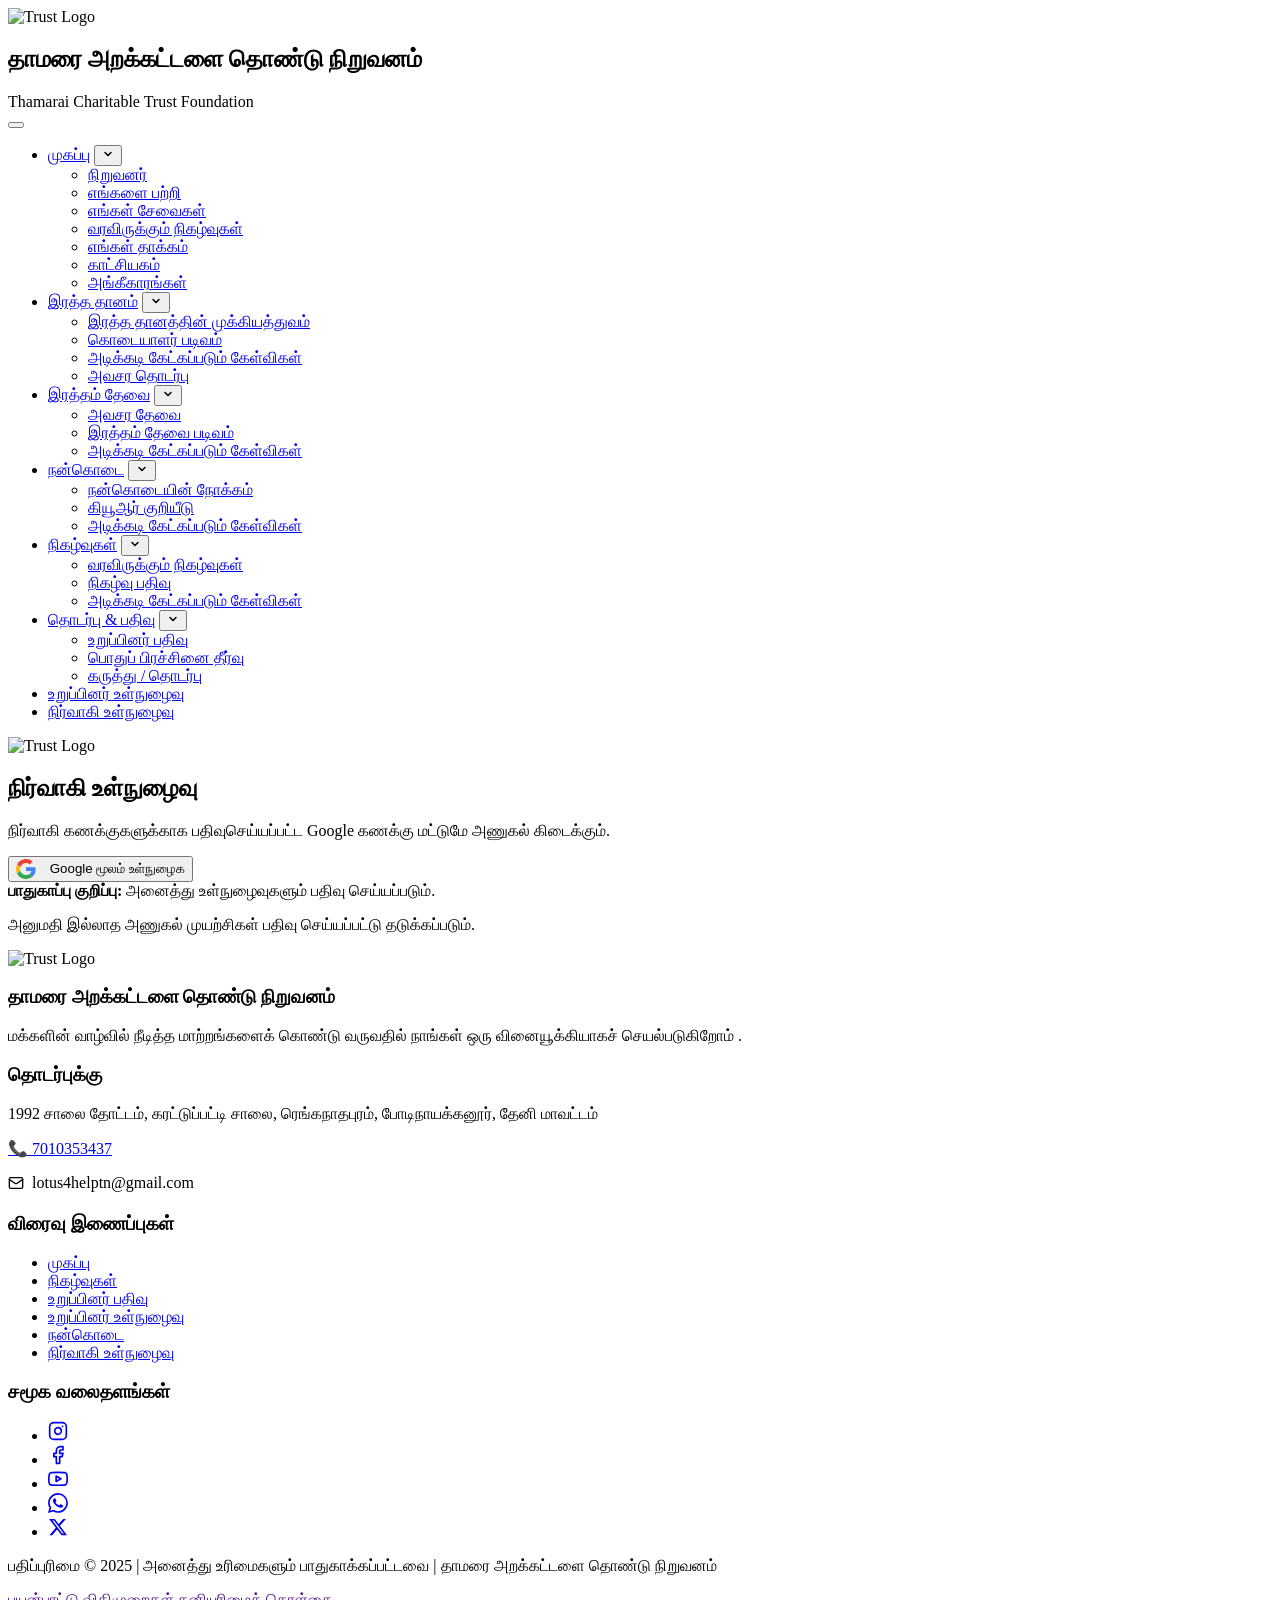
==== admin-login.html @ 12e97273 "Refactor admin login form for improved structure" ====
<!doctype html>

<html lang="ta">
  <head>
    <meta charset="UTF-8" />

    <meta name="viewport" content="width=device-width, initial-scale=1.0" />

    <title>நிர்வாகி உள்நுழைவு | தாமரை அறக்கட்டளை தொண்டு நிறுவனம்</title>

    <meta
      name="description"
      content="தாமரை அறக்கட்டளை தொண்டு நிருவனத்தின் பாதுகாக்கப்பட்ட நிர்வாகி உள்நுழைவு பகுதி."
    />

    <meta name="robots" content="noindex, nofollow" />

    <meta http-equiv="X-Content-Type-Options" content="nosniff" />

    <meta name="referrer" content="strict-origin-when-cross-origin" />

    <link rel="icon" type="image/jpg" href="images/logo.jpg" />

    <link rel="canonical" href="https://thamaraitrust.org/admin-login.html" />

    <link rel="stylesheet" href="css/style.css" />
    <link rel="stylesheet" href="css/admin.css" />
    <link rel="stylesheet" href="css/responsive.css" />
  </head>

  <body>
    <!-- ======================================== -->

    <!-- HEADER -->

    <!-- ======================================== -->

    <header class="main-header">
      <div class="logo-area">
        <div class="logo-branding">
          <img src="images/logo.jpg" alt="Trust Logo" loading="lazy" />
          <div>
            <h2>தாமரை அறக்கட்டளை தொண்டு நிறுவனம்</h2>
            <span> Thamarai Charitable Trust Foundation </span>
          </div>
        </div>

        <div class="header-actions">
          <button class="menu-toggle-btn" aria-label="Toggle Menu">
            <span class="bar"></span>
            <span class="bar"></span>
            <span class="bar"></span>
          </button>
        </div>
      </div>

      <nav class="main-nav">
        <ul>
          <li class="has-dropdown">
            <div class="nav-item-wrapper">
              <a href="index.html">முகப்பு</a>
              <button class="dropdown-toggle" aria-label="Toggle Dropdown">
                <svg
                  xmlns="http://www.w3.org/2000/svg"
                  width="12"
                  height="12"
                  viewBox="0 0 24 24"
                  fill="none"
                  stroke="currentColor"
                  stroke-width="3"
                  stroke-linecap="round"
                  stroke-linejoin="round"
                  class="arrow-icon"
                >
                  <polyline points="6 9 12 15 18 9"></polyline>
                </svg>
              </button>
            </div>
            <ul class="dropdown-menu">
              <li><a href="index.html#founder">நிறுவனர்</a></li>
              <li><a href="index.html#about">எங்களை பற்றி</a></li>
              <li><a href="index.html#services">எங்கள் சேவைகள்</a></li>
              <li><a href="index.html#events">வரவிருக்கும் நிகழ்வுகள்</a></li>
              <li><a href="index.html#impact">எங்கள் தாக்கம்</a></li>
              <li><a href="index.html#gallery">காட்சியகம்</a></li>
              <li><a href="index.html#recognition">அங்கீகாரங்கள்</a></li>
            </ul>
          </li>

          <li class="has-dropdown">
            <div class="nav-item-wrapper">
              <a href="blood-donation.html">இரத்த தானம்</a>
              <button class="dropdown-toggle" aria-label="Toggle Dropdown">
                <svg
                  xmlns="http://www.w3.org/2000/svg"
                  width="12"
                  height="12"
                  viewBox="0 0 24 24"
                  fill="none"
                  stroke="currentColor"
                  stroke-width="3"
                  stroke-linecap="round"
                  stroke-linejoin="round"
                  class="arrow-icon"
                >
                  <polyline points="6 9 12 15 18 9"></polyline>
                </svg>
              </button>
            </div>
            <ul class="dropdown-menu">
              <li>
                <a href="blood-donation.html#importance"
                  >இரத்த தானத்தின் முக்கியத்துவம்</a
                >
              </li>
              <li>
                <a href="blood-donation.html#donor-form">கொடையாளர் படிவம்</a>
              </li>
              <li>
                <a href="blood-donation.html#faq"
                  >அடிக்கடி கேட்கப்படும் கேள்விகள்</a
                >
              </li>
              <li>
                <a href="blood-donation.html#emergency-contact">அவசர தொடர்பு</a>
              </li>
            </ul>
          </li>

          <li class="has-dropdown">
            <div class="nav-item-wrapper">
              <a href="blood-request.html">இரத்தம் தேவை</a>
              <button class="dropdown-toggle" aria-label="Toggle Dropdown">
                <svg
                  xmlns="http://www.w3.org/2000/svg"
                  width="12"
                  height="12"
                  viewBox="0 0 24 24"
                  fill="none"
                  stroke="currentColor"
                  stroke-width="3"
                  stroke-linecap="round"
                  stroke-linejoin="round"
                  class="arrow-icon"
                >
                  <polyline points="6 9 12 15 18 9"></polyline>
                </svg>
              </button>
            </div>
            <ul class="dropdown-menu">
              <li><a href="blood-request.html#emergency">அவசர தேவை</a></li>
              <li>
                <a href="blood-request.html#request-form"
                  >இரத்தம் தேவை படிவம்</a
                >
              </li>
              <li>
                <a href="blood-request.html#faq"
                  >அடிக்கடி கேட்கப்படும் கேள்விகள்</a
                >
              </li>
            </ul>
          </li>

          <li class="has-dropdown">
            <div class="nav-item-wrapper">
              <a href="donate.html">நன்கொடை</a>
              <button class="dropdown-toggle" aria-label="Toggle Dropdown">
                <svg
                  xmlns="http://www.w3.org/2000/svg"
                  width="12"
                  height="12"
                  viewBox="0 0 24 24"
                  fill="none"
                  stroke="currentColor"
                  stroke-width="3"
                  stroke-linecap="round"
                  stroke-linejoin="round"
                  class="arrow-icon"
                >
                  <polyline points="6 9 12 15 18 9"></polyline>
                </svg>
              </button>
            </div>
            <ul class="dropdown-menu">
              <li>
                <a href="donate.html#donation-purpose">நன்கொடையின் நோக்கம்</a>
              </li>
              <li><a href="donate.html#qr-section">கியூஆர் குறியீடு</a></li>
              <li>
                <a href="donate.html#faq">அடிக்கடி கேட்கப்படும் கேள்விகள்</a>
              </li>
            </ul>
          </li>

          <li class="has-dropdown">
            <div class="nav-item-wrapper">
              <a href="events.html">நிகழ்வுகள்</a>
              <button class="dropdown-toggle" aria-label="Toggle Dropdown">
                <svg
                  xmlns="http://www.w3.org/2000/svg"
                  width="12"
                  height="12"
                  viewBox="0 0 24 24"
                  fill="none"
                  stroke="currentColor"
                  stroke-width="3"
                  stroke-linecap="round"
                  stroke-linejoin="round"
                  class="arrow-icon"
                >
                  <polyline points="6 9 12 15 18 9"></polyline>
                </svg>
              </button>
            </div>
            <ul class="dropdown-menu">
              <li>
                <a href="events.html#upcoming-events"
                  >வரவிருக்கும் நிகழ்வுகள்</a
                >
              </li>
              <li>
                <a href="events.html#event-registration">நிகழ்வு பதிவு</a>
              </li>
              <li>
                <a href="events.html#event-faq"
                  >அடிக்கடி கேட்கப்படும் கேள்விகள்</a
                >
              </li>
            </ul>
          </li>

          <li class="has-dropdown">
            <div class="nav-item-wrapper">
              <a href="join-contact.html">தொடர்பு & பதிவு</a>
              <button class="dropdown-toggle" aria-label="Toggle Dropdown">
                <svg
                  xmlns="http://www.w3.org/2000/svg"
                  width="12"
                  height="12"
                  viewBox="0 0 24 24"
                  fill="none"
                  stroke="currentColor"
                  stroke-width="3"
                  stroke-linecap="round"
                  stroke-linejoin="round"
                  class="arrow-icon"
                >
                  <polyline points="6 9 12 15 18 9"></polyline>
                </svg>
              </button>
            </div>
            <ul class="dropdown-menu">
              <li>
                <a href="join-contact.html#membership">உறுப்பினர் பதிவு</a>
              </li>
              <li>
                <a href="join-contact.html#problem-report"
                  >பொதுப் பிரச்சினை தீர்வு</a
                >
              </li>
              <li>
                <a href="join-contact.html#feedback">கருத்து / தொடர்பு</a>
              </li>
            </ul>
          </li>

          <li>
            <div class="nav-item-wrapper">
              <a href="member-login.html">உறுப்பினர் உள்நுழைவு</a>
            </div>
          </li>

          <li>
            <div class="nav-item-wrapper">
              <a href="admin-login.html">நிர்வாகி உள்நுழைவு</a>
            </div>
          </li>
        </ul>
      </nav>
    </header>

    <!-- ======================================== -->

    <!-- LOGIN SECTION -->

    <!-- ======================================== -->

    <section class="admin-login-section">
      <div class="admin-login-container">
        <div class="login-logo">
          <img src="images/logo.jpg" alt="Trust Logo" loading="lazy" />
        </div>

        <h1>நிர்வாகி உள்நுழைவு</h1>

        <p class="login-subtitle">நிர்வாகி கணக்குகளுக்காக பதிவுசெய்யப்பட்ட Google கணக்கு மட்டுமே அணுகல் கிடைக்கும்.</p>

        <div
          id="loginInfo"
          class="info-message"
          style="display: none; background-color: #e3f2fd; color: #0d47a1; padding: 12px; border-radius: 5px; margin-bottom: 15px; text-align: center; font-weight: bold; border: 1px solid #bbdefb;"
        ></div>

        <div
          id="loginError"
          class="error-message"
          style="display: none"
        ></div>

        <div id="loginLoading" class="loading-message" style="display: none">
          உள்நுழைகிறது...
        </div>

        <button id="adminLoginBtn" class="google-signin-btn" type="button">
          <svg xmlns="http://www.w3.org/2000/svg" width="20" height="20" viewBox="0 0 48 48" style="vertical-align:middle;margin-right:10px;">
            <path fill="#EA4335" d="M24 9.5c3.54 0 6.71 1.22 9.21 3.6l6.85-6.85C35.9 2.38 30.47 0 24 0 14.62 0 6.51 5.38 2.56 13.22l7.98 6.19C12.43 13.72 17.74 9.5 24 9.5z"/>
            <path fill="#4285F4" d="M46.98 24.55c0-1.57-.15-3.09-.38-4.55H24v9.02h12.94c-.58 2.96-2.26 5.48-4.78 7.18l7.73 6c4.51-4.18 7.09-10.36 7.09-17.65z"/>
            <path fill="#FBBC05" d="M10.53 28.59c-.48-1.45-.76-2.99-.76-4.59s.27-3.14.76-4.59l-7.98-6.19C.92 16.46 0 20.12 0 24c0 3.88.92 7.54 2.56 10.78l7.97-6.19z"/>
            <path fill="#34A853" d="M24 48c6.48 0 11.93-2.13 15.89-5.81l-7.73-6c-2.15 1.45-4.92 2.3-8.16 2.3-6.26 0-11.57-4.22-13.47-9.91l-7.98 6.19C6.51 42.62 14.62 48 24 48z"/>
            <path fill="none" d="M0 0h48v48H0z"/>
          </svg>
          Google மூலம் உள்நுழைக
        </button>

        <div class="security-note">
          <div class="security-note-text">
            <strong> பாதுகாப்பு குறிப்பு: </strong>

            அனைத்து உள்நுழைவுகளும் பதிவு செய்யப்படும்.

            <p>
              அனுமதி இல்லாத அணுகல் முயற்சிகள் பதிவு செய்யப்பட்டு தடுக்கப்படும்.
            </p>
          </div>
        </div>
      </div>
    </section>

    <!-- ======================================== -->

    <!-- FOOTER -->

    <!-- ======================================== -->

    <footer class="footer">
      <div class="footer-container">
        <div class="footer-about">
          <img src="images/logo.jpg" alt="Trust Logo" loading="lazy" />

          <h3>தாமரை அறக்கட்டளை தொண்டு நிறுவனம்</h3>

          <p>
            மக்களின் வாழ்வில் நீடித்த மாற்றங்களைக் கொண்டு வருவதில் நாங்கள் ஒரு
            வினையூக்கியாகச் செயல்படுகிறோம் .
          </p>
        </div>

        <div class="footer-contact">
          <h3>தொடர்புக்கு</h3>

          <p>
            1992 சாலை தோட்டம், கரட்டுப்பட்டி சாலை, ரெங்கநாதபுரம்,
            போடிநாயக்கனூர், தேனி மாவட்டம்
          </p>

          <p>
            <a href="tel:7010353437"> 📞 7010353437 </a>
          </p>

          <p>
            <a
              href="mailto:lotus4helptn@gmail.com"
              style="
                display: inline-flex;
                align-items: center;
                gap: 8px;
                color: inherit;
                text-decoration: none;
              "
            >
              <svg
                xmlns="http://www.w3.org/2000/svg"
                width="16"
                height="16"
                viewBox="0 0 24 24"
                fill="none"
                stroke="currentColor"
                stroke-width="2"
                stroke-linecap="round"
                stroke-linejoin="round"
                style="vertical-align: middle; color: var(--primary)"
              >
                <rect width="20" height="16" x="2" y="4" rx="2" />
                <path d="m22 7-8.97 5.7a1.94 1.94 0 0 1-2.06 0L2 7" />
              </svg>
              <span>lotus4helptn@gmail.com</span>
            </a>
          </p>
        </div>

        <div class="footer-links">
          <h3>விரைவு இணைப்புகள்</h3>

          <ul>
            <li>
              <a href="index.html"> முகப்பு </a>
            </li>

            <li>
              <a href="events.html"> நிகழ்வுகள் </a>
            </li>

            <li>
              <a href="join-contact.html"> உறுப்பினர் பதிவு </a>
            </li>

            <li>
              <a href="member-login.html"> உறுப்பினர் உள்நுழைவு </a>
            </li>

            <li>
              <a href="donate.html"> நன்கொடை </a>
            </li>

            <li>
              <a href="admin-login.html"> நிர்வாகி உள்நுழைவு </a>
            </li>
          </ul>
        </div>

        <div class="footer-social">
          <h3>சமூக வலைதளங்கள்</h3>
          <ul class="social-icons">
            <li>
              <a
                href="https://www.instagram.com/"
                target="_blank"
                rel="noopener noreferrer"
                aria-label="Instagram"
              >
                <svg
                  xmlns="http://www.w3.org/2000/svg"
                  width="20"
                  height="20"
                  viewBox="0 0 24 24"
                  fill="none"
                  stroke="currentColor"
                  stroke-width="2"
                  stroke-linecap="round"
                  stroke-linejoin="round"
                  class="social-svg"
                >
                  <rect x="2" y="2" width="20" height="20" rx="5" ry="5"></rect>
                  <path
                    d="M16 11.37A4 4 0 1 1 12.63 8 4 4 0 0 1 16 11.37z"
                  ></path>
                  <line x1="17.5" y1="6.5" x2="17.51" y2="6.5"></line>
                </svg>
              </a>
            </li>
            <li>
              <a
                href="https://www.facebook.com/"
                target="_blank"
                rel="noopener noreferrer"
                aria-label="Facebook"
              >
                <svg
                  xmlns="http://www.w3.org/2000/svg"
                  width="20"
                  height="20"
                  viewBox="0 0 24 24"
                  fill="none"
                  stroke="currentColor"
                  stroke-width="2"
                  stroke-linecap="round"
                  stroke-linejoin="round"
                  class="social-svg"
                >
                  <path
                    d="M18 2h-3a5 5 0 0 0-5 5v3H7v4h3v8h4v-8h3l1-4h-4V7a1 1 0 0 1 1-1h3z"
                  ></path>
                </svg>
              </a>
            </li>
            <li>
              <a
                href="https://www.youtube.com/"
                target="_blank"
                rel="noopener noreferrer"
                aria-label="YouTube"
              >
                <svg
                  xmlns="http://www.w3.org/2000/svg"
                  width="20"
                  height="20"
                  viewBox="0 0 24 24"
                  fill="none"
                  stroke="currentColor"
                  stroke-width="2"
                  stroke-linecap="round"
                  stroke-linejoin="round"
                  class="social-svg"
                >
                  <path
                    d="M22.54 6.42a2.78 2.78 0 0 0-1.94-2C18.88 4 12 4 12 4s-6.88 0-8.6.46a2.78 2.78 0 0 0-1.94 2A29 29 0 0 0 1 11.75a29 29 0 0 0 .46 5.33A2.78 2.78 0 0 0 3.4 19c1.72.46 8.6.46 8.6.46s6.88 0 8.6-.46a2.78 2.78 0 0 0 1.94-2 29 29 0 0 0 .46-5.25 29 29 0 0 0-.46-5.33z"
                  ></path>
                  <polygon
                    points="9.75 15.02 15.5 11.75 9.75 8.48 9.75 15.02"
                  ></polygon>
                </svg>
              </a>
            </li>
            <li>
              <a
                href="https://wa.me/917010353437"
                target="_blank"
                rel="noopener noreferrer"
                aria-label="WhatsApp"
              >
                <svg
                  xmlns="http://www.w3.org/2000/svg"
                  width="20"
                  height="20"
                  viewBox="0 0 16 16"
                  fill="currentColor"
                  class="social-svg"
                >
                  <path
                    d="M13.601 2.326A7.85 7.85 0 0 0 7.994 0C3.627 0 .068 3.558.064 7.926c0 1.399.366 2.76 1.057 3.965L0 16l4.204-1.102a7.9 7.9 0 0 0 3.79.965h.004c4.368 0 7.926-3.558 7.93-7.93A7.9 7.9 0 0 0 13.6 2.326zM7.994 14.521a6.6 6.6 0 0 1-3.356-.92l-.24-.144-2.494.654.666-2.433-.156-.251a6.56 6.56 0 0 1-1.007-3.505c0-3.626 2.957-6.584 6.591-6.584a6.56 6.56 0 0 1 4.66 1.931 6.56 6.56 0 0 1 1.928 4.66c-.004 3.639-2.961 6.592-6.592 6.592m3.615-4.934c-.197-.099-1.17-.578-1.353-.646-.182-.065-.315-.099-.445.099-.133.197-.513.646-.627.775-.114.133-.232.148-.43.05-.197-.1-.836-.308-1.592-.985-.59-.525-.985-1.175-1.103-1.372-.114-.198-.011-.304.088-.403.087-.088.197-.232.296-.346.1-.114.133-.198.198-.33.065-.134.034-.248-.015-.347-.05-.099-.445-1.076-.612-1.47-.16-.389-.323-.335-.445-.34-.114-.007-.247-.007-.38-.007a.73.73 0 0 0-.529.247c-.182.198-.691.677-.691 1.654s.71 1.916.81 2.049c.098.133 1.394 2.132 3.383 2.992.47.205.84.326 1.129.418.475.152.904.129 1.246.08.38-.058 1.171-.48 1.338-.943.164-.464.164-.86.114-.943-.049-.084-.182-.133-.38-.232"
                  ></path>
                </svg>
              </a>
            </li>
            <li>
              <a
                href="https://x.com/"
                target="_blank"
                rel="noopener noreferrer"
                aria-label="X"
              >
                <svg
                  xmlns="http://www.w3.org/2000/svg"
                  width="20"
                  height="20"
                  viewBox="0 0 24 24"
                  fill="currentColor"
                  class="social-svg"
                >
                  <path
                    d="M18.244 2.25h3.308l-7.227 8.26 8.502 11.24H16.17l-5.214-6.817L4.99 21.75H1.68l7.73-8.835L1.254 2.25H8.08l4.713 6.231zm-1.161 17.52h1.833L7.084 4.126H5.117z"
                  ></path>
                </svg>
              </a>
            </li>
          </ul>
        </div>
      </div>

      <div class="footer-bottom">
        <p>
          பதிப்புரிமை © 2025 | அனைத்து உரிமைகளும் பாதுகாக்கப்பட்டவை | தாமரை
          அறக்கட்டளை தொண்டு நிறுவனம்
        </p>
        <span><a href="">பயன்பாட்டு விதிமுறைகள்</a></span>
        <span><a href="">தனியுரிமைக் கொள்கை</a></span>
      </div>
    </footer>

    <script type="module" src="js/navigation.js"></script>
    <script type="module" src="js/pages/admin-login.js"></script>
  </body>
</html>
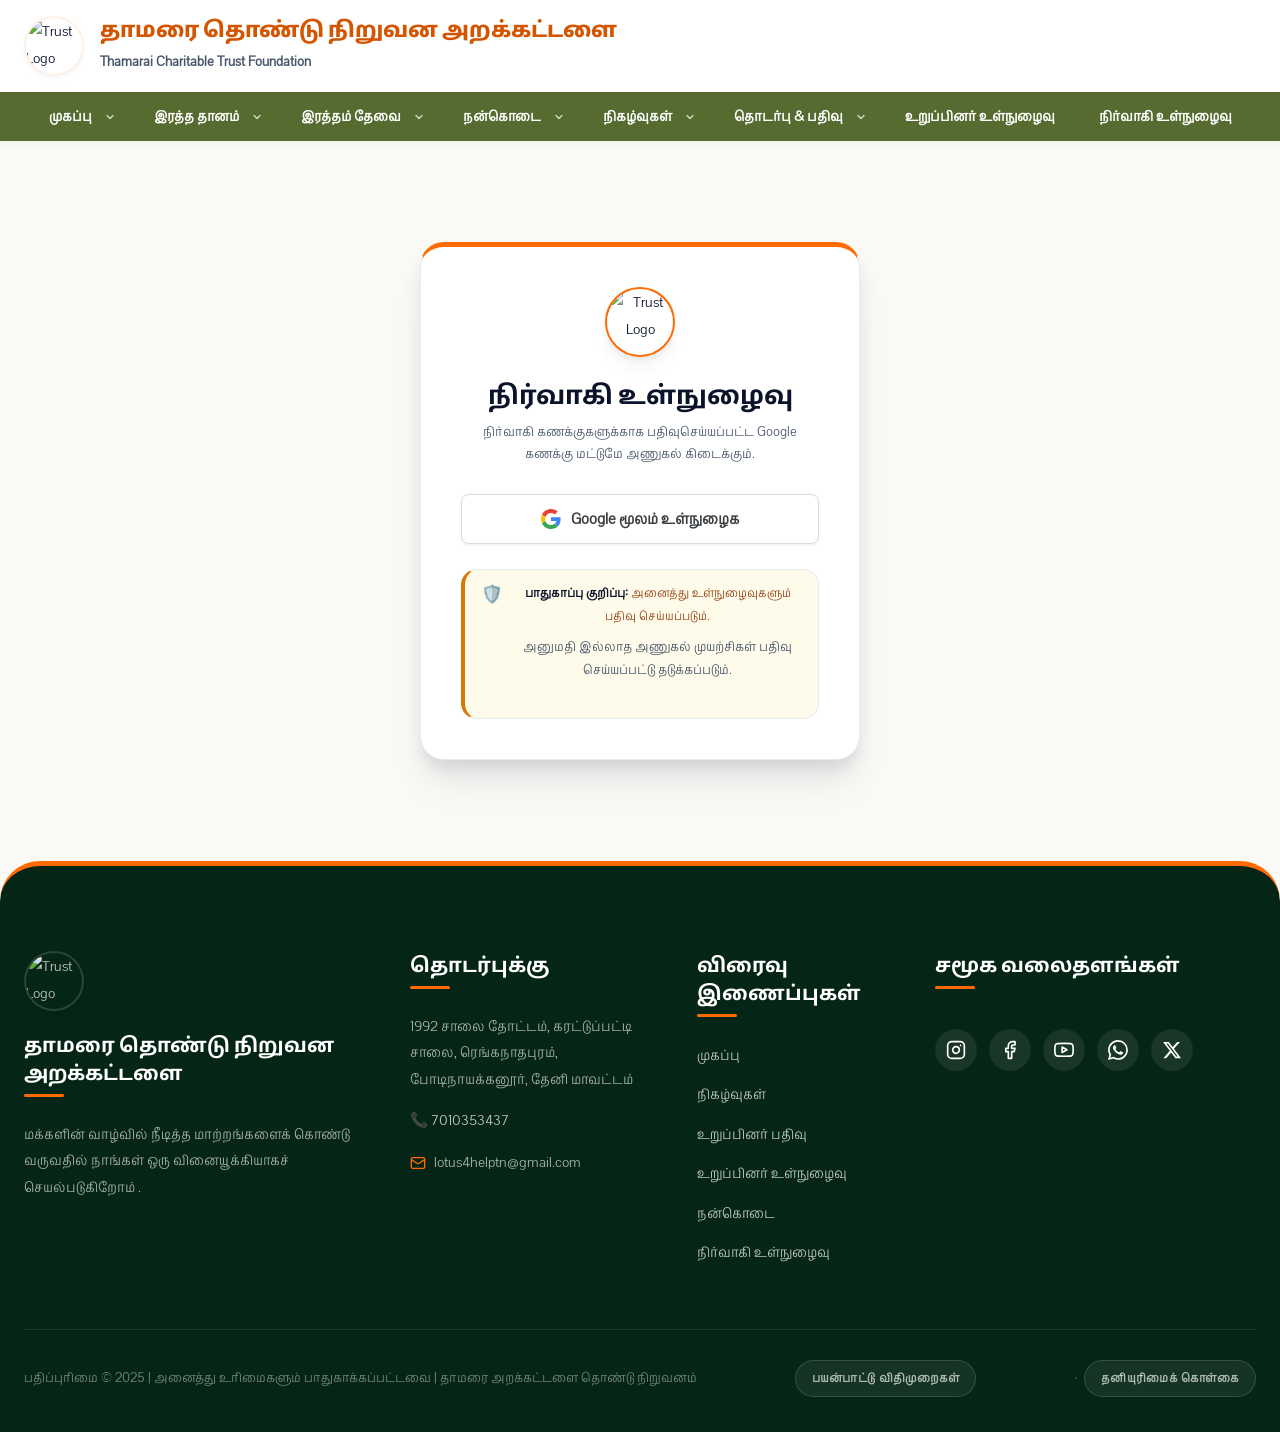
==== commit 04e99eda: "Update links for terms of use and privacy policy" ====
--- a/admin-login.html
+++ b/admin-login.html
@@ -6,11 +6,11 @@
 
     <meta name="viewport" content="width=device-width, initial-scale=1.0" />
 
-    <title>நிர்வாகி உள்நுழைவு | தாமரை அறக்கட்டளை தொண்டு நிறுவனம்</title>
+    <title>நிர்வாகி உள்நுழைவு | தாமரை தொண்டு நிறுவன அறக்கட்டளை</title>
 
     <meta
       name="description"
-      content="தாமரை அறக்கட்டளை தொண்டு நிருவனத்தின் பாதுகாக்கப்பட்ட நிர்வாகி உள்நுழைவு பகுதி."
+      content="தாமரை தொண்டு நிறுவன அறக்கட்டளையின் பாதுகாக்கப்பட்ட நிர்வாகி உள்நுழைவு பகுதி."
     />
 
     <meta name="robots" content="noindex, nofollow" />
@@ -40,7 +40,7 @@
         <div class="logo-branding">
           <img src="images/logo.jpg" alt="Trust Logo" loading="lazy" />
           <div>
-            <h2>தாமரை அறக்கட்டளை தொண்டு நிறுவனம்</h2>
+            <h2>தாமரை தொண்டு நிறுவன அறக்கட்டளை</h2>
             <span> Thamarai Charitable Trust Foundation </span>
           </div>
         </div>
@@ -348,7 +348,7 @@
         <div class="footer-about">
           <img src="images/logo.jpg" alt="Trust Logo" loading="lazy" />
 
-          <h3>தாமரை அறக்கட்டளை தொண்டு நிறுவனம்</h3>
+          <h3>தாமரை தொண்டு நிறுவன அறக்கட்டளை</h3>
 
           <p>
             மக்களின் வாழ்வில் நீடித்த மாற்றங்களைக் கொண்டு வருவதில் நாங்கள் ஒரு
@@ -563,8 +563,8 @@
           பதிப்புரிமை © 2025 | அனைத்து உரிமைகளும் பாதுகாக்கப்பட்டவை | தாமரை
           அறக்கட்டளை தொண்டு நிறுவனம்
         </p>
-        <span><a href="">பயன்பாட்டு விதிமுறைகள்</a></span>
-        <span><a href="">தனியுரிமைக் கொள்கை</a></span>
+        <span><a href="terms-of-use.html">பயன்பாட்டு விதிமுறைகள்</a></span>
+        <span><a href="privacy-policy.html">தனியுரிமைக் கொள்கை</a></span>
       </div>
     </footer>
 
--- a/css/style.css
+++ b/css/style.css
@@ -0,0 +1,6861 @@
+/* ==========================================================================
+   THAMARAI CHARITABLE TRUST FOUNDATION (தாமரை அறக்கட்டளை)
+   MASTER STYLESHEET
+   ========================================================================== */
+
+/* ==========================================
+   GOOGLE FONTS & BASE IMPORT
+   ========================================== */
+@import url("https://fonts.googleapis.com/css2?family=Outfit:wght@300;400;500;600;700;800;900&family=Pavanam&family=Inter:wght@300;400;500;600;700&family=Noto+Sans+Tamil:wght@300;400;500;600;700;800&display=swap");
+
+/* ==========================================
+   ROOT DESIGN SYSTEM & BRAND TOKENS
+   ========================================== */
+:root {
+  /* Main Brand Palette */
+  --primary: #ff6b00;
+  /* Vibrant Orange */
+  --primary-dark: #d45500;
+  /* Darker shade for hovers/headers */
+  --primary-light: #fff0e6;
+  /* Light orange tint for subtle callouts */
+  --secondary: #00a859;
+  /* Vibrant Green */
+  --secondary-dark: #008746;
+  /* Darker green for links/hover */
+  --secondary-light: #e6f6ee;
+  /* Light green tint for success backgrounds */
+  --accent: #0b132b;
+  /* Grounding Midnight Navy (3rd Color) */
+  --accent-light: #1c2541;
+  /* Navy highlight */
+  --accent-tint: #f1f5f9;
+
+  /* Crimson/Blood Donation Sub-palette */
+  --blood: #d32f2f;
+  /* Crimson Red */
+  --blood-dark: #9a0007;
+  /* Dark Crimson */
+  --blood-light: #ffebee;
+  /* Soft Light Pink/Red Tint */
+  --blood-pulse: rgba(211, 47, 47, 0.2);
+
+  /* Neutral Palette */
+  --bg-light: #faf9f6;
+  /* Soft warm cream off-white */
+  --bg-section: #f1f5f9;
+  /* Light neutral grey section bg */
+  --bg-card: #ffffff;
+  /* Pure White for card elements */
+  --text-dark: #0b132b;
+  /* High-contrast Midnight Navy for text */
+  --text-muted: #475569;
+  /* Slate tone for descriptive texts */
+  --text-light: #64748b;
+  /* Muted gray for captions */
+  --text-white: #ffffff;
+
+  /* Border & Soft Layered Elevations (Realistic shadows) */
+  --border-color: rgba(226, 232, 240, 0.8);
+  --border-accent: rgba(255, 107, 0, 0.15);
+  --shadow-sm:
+    0 2px 4px rgba(11, 19, 43, 0.02), 0 4px 8px rgba(11, 19, 43, 0.02);
+  --shadow-md:
+    0 4px 6px -1px rgba(11, 19, 43, 0.05),
+    0 10px 20px -3px rgba(11, 19, 43, 0.04),
+    0 20px 25px -5px rgba(11, 19, 43, 0.02);
+  --shadow-lg:
+    0 10px 15px -3px rgba(11, 19, 43, 0.08),
+    0 20px 30px -4px rgba(11, 19, 43, 0.06),
+    0 30px 45px -5px rgba(11, 19, 43, 0.04);
+
+  /* Rounded Corners */
+  --radius-sm: 8px;
+  --radius-md: 16px;
+  --radius-lg: 24px;
+  --radius-pill: 50px;
+
+  /* Layout & Accessibility */
+  --max-width: 1280px;
+  --transition: all 0.4s cubic-bezier(0.16, 1, 0.3, 1);
+  /* Snappy premium easing transition */
+
+  /* Font Splits */
+  --font-headings:
+    "Outfit", "Noto Sans Tamil", -apple-system, BlinkMacSystemFont, "Segoe UI",
+    Roboto, sans-serif;
+  --font-content:
+    "Pavanam", "Inter", -apple-system, BlinkMacSystemFont, "Segoe UI", Roboto,
+    sans-serif;
+  --font-main: var(--font-content);
+}
+
+/* ==========================================
+   RESET & RESET OVERLAY
+   ========================================== */
+*,
+*::before,
+*::after {
+  margin: 0;
+  padding: 0;
+  box-sizing: border-box;
+  overflow-wrap: normal;
+  word-wrap: normal;
+  word-break: normal;
+}
+
+html {
+  scroll-behavior: smooth;
+  font-size: 16px;
+  -webkit-font-smoothing: antialiased;
+  -moz-osx-font-smoothing: grayscale;
+  overflow-x: hidden;
+}
+
+/* Remove underlining from navigation links on all devices */
+.main-nav a,
+.dropdown-menu a {
+  text-decoration: none !important;
+}
+
+body {
+  font-family: var(--font-content);
+  background-color: var(--bg-light);
+  color: var(--text-dark);
+  line-height: 1.8;
+  overflow-x: hidden;
+  font-size: 0.95rem;
+  /* Slightly smaller content font size for card fit */
+}
+
+h1,
+h2,
+h3,
+h4,
+h5,
+h6,
+.logo-area h2,
+.section-title h2 {
+  font-family: var(--font-headings);
+  color: var(--text-dark);
+  font-weight: 800;
+  line-height: 1.3;
+}
+
+h1 {
+  font-size: clamp(1.9rem, 6vw, 3.5rem);
+}
+
+h2,
+.section-title h2 {
+  font-size: clamp(1.5rem, 5vw, 2.3rem);
+}
+
+h3 {
+  font-size: clamp(1.15rem, 4vw, 1.5rem);
+}
+
+p {
+  color: var(--text-muted);
+  font-size: clamp(0.9rem, 2.5vw, 0.98rem);
+  margin-bottom: 15px;
+}
+
+/* ==========================================
+   LAYOUT BASE
+   ========================================== */
+section {
+  padding: 80px 24px;
+  position: relative;
+}
+
+.container {
+  width: 100%;
+  max-width: var(--max-width);
+  margin: 0 auto;
+  padding: 0 24px;
+}
+
+img {
+  max-width: 100%;
+  height: auto;
+  display: block;
+  object-fit: cover;
+}
+
+/* ==========================================
+   SECTION HEADER & TITLES
+   ========================================== */
+.section-title {
+  text-align: center;
+  max-width: 800px;
+  margin: 0 auto 50px auto;
+}
+
+.section-title span {
+  display: inline-block;
+  color: var(--secondary);
+  font-weight: 700;
+  font-size: 0.95rem;
+  text-transform: uppercase;
+  letter-spacing: 2px;
+  margin-bottom: 12px;
+  background-color: var(--secondary-light);
+  padding: 4px 16px;
+  border-radius: var(--radius-pill);
+}
+
+.section-title h2 {
+  font-size: clamp(1.4rem, 4.5vw, 2.2rem);
+  font-weight: 800;
+  color: inherit;
+  line-height: 1.3;
+}
+
+/* ==========================================
+   TYPOGRAPHY IN TAMIL & ENGLISH
+   ========================================== */
+h1,
+h2,
+h3,
+h4,
+h5,
+h6 {
+  color: var(--text-dark);
+  font-weight: 700;
+  line-height: 1.4;
+}
+
+p {
+  color: var(--text-muted);
+  font-size: 1rem;
+  margin-bottom: 15px;
+}
+
+strong {
+  color: var(--text-dark);
+  font-weight: 600;
+}
+
+/* ==========================================
+   BUTTONS SYSTEM
+   ========================================== */
+.primary-btn,
+.secondary-btn,
+.popup-btn,
+.event-btn,
+.register-btn,
+.call-btn,
+.call-btn-large,
+button[type="submit"] {
+  display: inline-flex;
+  align-items: center;
+  justify-content: center;
+  font-family: var(--font-main);
+  font-weight: 700;
+  font-size: 0.95rem;
+  padding: 14px 28px;
+  border-radius: var(--radius-md);
+  cursor: pointer;
+  transition: var(--transition);
+  border: none;
+  text-decoration: none;
+  text-align: center;
+  gap: 8px;
+  box-shadow: var(--shadow-sm);
+}
+
+.primary-btn,
+button[type="submit"] {
+  background-color: var(--primary);
+  color: var(--text-white);
+}
+
+.primary-btn:hover,
+button[type="submit"]:hover {
+  background-color: var(--primary-dark);
+  transform: translateY(-2px);
+  box-shadow: var(--shadow-md);
+}
+
+.secondary-btn,
+.popup-btn,
+.event-btn,
+.register-btn {
+  background-color: var(--secondary);
+  color: var(--text-white);
+}
+
+.secondary-btn:hover,
+.popup-btn:hover,
+.event-btn:hover,
+.register-btn:hover {
+  background-color: var(--secondary-dark);
+  transform: translateY(-2px);
+  box-shadow: var(--shadow-md);
+}
+
+/* Call actions / special buttons */
+.call-btn {
+  background-color: var(--primary);
+  color: var(--text-white);
+}
+
+.call-btn-large {
+  background-color: var(--primary-dark);
+  color: var(--text-white);
+  font-size: 1.2rem;
+  padding: 18px 36px;
+  border-radius: var(--radius-lg);
+}
+
+.call-btn:hover,
+.call-btn-large:hover {
+  background-color: var(--primary);
+  transform: translateY(-3px);
+  box-shadow: var(--shadow-lg);
+}
+
+/* Active & Focus states */
+button:focus-visible,
+a:focus-visible {
+  outline: 3px solid var(--primary);
+  outline-offset: 2px;
+}
+
+button:active,
+a:active {
+  transform: translateY(1px);
+}
+
+/* ==========================================
+   STREET ACCESSIBILITY STICKY HEADER
+   ========================================== */
+.main-header {
+  position: sticky;
+  top: 0;
+  background-color: var(--bg-card);
+  z-index: 999;
+  display: flex;
+  flex-direction: column;
+  padding: 0;
+  box-shadow: var(--shadow-sm);
+  transition: var(--transition);
+}
+
+/* Logo and Trust branding */
+.logo-area {
+  display: flex;
+  align-items: center;
+  justify-content: space-between;
+  gap: 16px;
+  padding: 16px 24px;
+  width: 100%;
+  background:
+    linear-gradient(rgba(255, 255, 255, 0.45), rgba(255, 255, 255, 0.45)),
+    url("../images/watercolor.jpg");
+  background-size: cover;
+  background-position: center;
+  background-repeat: no-repeat;
+}
+
+.logo-branding {
+  display: flex;
+  align-items: center;
+  gap: 16px;
+}
+
+.logo-branding img {
+  height: 60px;
+  width: 60px;
+  border-radius: 50%;
+  border: 2px solid var(--primary-light);
+  box-shadow: var(--shadow-sm);
+}
+
+.logo-branding h2 {
+  font-size: 1.35rem;
+  font-weight: 800;
+  color: var(--primary-dark);
+  line-height: 1.2;
+}
+
+.logo-branding span {
+  margin-top: 0.4rem;
+  display: block;
+  font-size: 0.9rem;
+  color: var(--text-muted);
+  font-weight: 800;
+}
+
+/* Header Actions Container on the right */
+.header-actions {
+  display: flex;
+  align-items: center;
+  gap: 20px;
+}
+
+.logout-btn {
+  display: inline-flex;
+  align-items: center;
+  justify-content: center;
+  background-color: var(--primary);
+  color: var(--text-white) !important;
+  padding: 8px 16px !important;
+  border-radius: var(--radius-sm);
+  text-decoration: none;
+  font-weight: 700;
+  font-size: 0.85rem !important;
+  transition: var(--transition);
+  border: none;
+  box-shadow: var(--shadow-sm);
+  cursor: pointer;
+  min-height: auto !important;
+}
+
+.logout-btn:hover {
+  background-color: var(--primary-dark);
+  transform: translateY(-1px);
+  box-shadow: var(--shadow-md);
+}
+
+/* Menu Toggle Button (Hamburger) */
+.menu-toggle-btn {
+  display: none;
+  /* Hidden on desktop */
+  flex-direction: column;
+  justify-content: space-between;
+  width: 28px;
+  height: 20px;
+  background: transparent;
+  border: none;
+  cursor: pointer;
+  padding: 0;
+  z-index: 1010;
+  transition: transform 0.3s ease;
+}
+
+.menu-toggle-btn .bar {
+  width: 100%;
+  height: 3px;
+  background-color: var(--primary-dark);
+  border-radius: 3px;
+  transition: all 0.3s cubic-bezier(0.68, -0.6, 0.32, 1.6);
+}
+
+/* Hover micro-animations on hamburger */
+.menu-toggle-btn:hover .bar:nth-child(1) {
+  transform: translateY(-2px);
+}
+
+.menu-toggle-btn:hover .bar:nth-child(3) {
+  transform: translateY(2px);
+}
+
+/* Active Open State transformation to X */
+.menu-toggle-btn.open .bar:nth-child(1) {
+  transform: translateY(8px) rotate(45deg);
+  background-color: var(--primary);
+}
+
+.menu-toggle-btn.open .bar:nth-child(2) {
+  opacity: 0;
+  transform: translateX(-20px);
+}
+
+.menu-toggle-btn.open .bar:nth-child(3) {
+  transform: translateY(-9px) rotate(-45deg);
+  background-color: var(--primary);
+}
+
+/* Desktop Navigation - Full-width solid olive green bar */
+.main-nav {
+  width: 100%;
+  background-color: #556b2f;
+  /* Olive Green */
+  padding: 0;
+  border-top: 1px solid rgba(0, 0, 0, 0.05);
+}
+
+.main-nav ul {
+  display: flex;
+  align-items: center;
+  justify-content: center;
+  list-style: none;
+  gap: 12px;
+  margin: 0;
+  padding: 0;
+  width: 100%;
+  flex-wrap: wrap;
+}
+
+.main-nav li {
+  display: block;
+  position: relative;
+  /* Anchor for absolute dropdown positioning */
+}
+
+.nav-item-wrapper {
+  display: flex;
+  align-items: center;
+}
+
+.main-nav a {
+  color: var(--text-white);
+  font-weight: 700;
+  font-size: 0.95rem;
+  transition:
+    transform 0.4s cubic-bezier(0.34, 1.56, 0.64, 1),
+    background-color 0.4s cubic-bezier(0.16, 1, 0.3, 1),
+    color 0.4s cubic-bezier(0.16, 1, 0.3, 1);
+  padding: 14px 16px;
+  text-align: center;
+  display: inline-flex;
+  align-items: center;
+  justify-content: center;
+  line-height: 1.2;
+  min-height: 48px;
+  border-radius: 4px;
+}
+
+.main-nav a:hover {
+  color: var(--text-white);
+  background-color: #3d4e22;
+  /* Dark Olive Green hover background */
+  transform: scale(1.04);
+}
+
+.dropdown-toggle {
+  display: inline-flex;
+  align-items: center;
+  justify-content: center;
+  background: transparent;
+  border: none;
+  color: rgba(255, 255, 255, 0.7);
+  cursor: pointer;
+  padding: 0 10px 0 2px;
+  margin-left: -6px;
+  transition: color 0.3s ease;
+  height: 48px;
+}
+
+.dropdown-toggle:hover {
+  color: var(--text-white);
+}
+
+.dropdown-toggle .arrow-icon {
+  transition: transform 0.3s ease;
+}
+
+.has-dropdown:hover .dropdown-toggle .arrow-icon {
+  transform: rotate(180deg);
+}
+
+/* Dropdown Menu Styles (Desktop Hover Panel) */
+.dropdown-menu {
+  position: absolute;
+  top: 100%;
+  left: 0;
+  background-color: var(--bg-card);
+  min-width: 220px;
+  border-radius: var(--radius-md);
+  box-shadow: var(--shadow-lg);
+  opacity: 0;
+  visibility: hidden;
+  transform: translateY(12px);
+  transition:
+    opacity 0.3s ease,
+    transform 0.3s ease,
+    visibility 0.3s;
+  z-index: 1000;
+  display: flex;
+  flex-direction: column;
+  padding: 8px 0;
+  border: 1px solid var(--border-color);
+  list-style: none;
+}
+
+.has-dropdown:hover .dropdown-menu,
+.has-dropdown:focus-within .dropdown-menu {
+  opacity: 1;
+  visibility: visible;
+  transform: translateY(0);
+}
+
+.dropdown-menu li {
+  width: 100%;
+}
+
+.dropdown-menu a {
+  display: block;
+  padding: 10px 20px;
+  color: var(--text-dark) !important;
+  background-color: transparent !important;
+  text-align: left;
+  font-weight: 600;
+  font-size: 0.9rem;
+  transition: var(--transition);
+  min-height: auto;
+  border-radius: 0;
+  width: 100%;
+  transform: none !important;
+}
+
+.dropdown-menu a:hover {
+  background-color: var(--primary-light) !important;
+  color: var(--primary-dark) !important;
+  transform: none !important;
+}
+
+/* Highlight Donate nav link removed */
+
+/* ==========================================
+   LANGUAGE SWITCHER (FLOATING CENTRE TOP)
+   ========================================== */
+.language-switch {
+  position: fixed;
+  top: 15px;
+  left: 50%;
+  transform: translateX(-50%);
+  z-index: 10000;
+  display: flex;
+  background: rgba(255, 255, 255, 0.85);
+  backdrop-filter: blur(20px);
+  border: 1px solid rgba(255, 255, 255, 0.4);
+  padding: 4px;
+  border-radius: var(--radius-pill);
+  box-shadow: 0 8px 32px 0 rgba(148, 163, 184, 0.15);
+  gap: 2px;
+}
+
+.language-switch button {
+  border: none;
+  background: transparent;
+  font-family: var(--font-main);
+  font-weight: 700;
+  font-size: 0.8rem;
+  color: var(--text-muted);
+  padding: 6px 14px;
+  border-radius: var(--radius-pill);
+  cursor: pointer;
+  transition: var(--transition);
+}
+
+.language-switch button.active,
+.language-switch button#tamilBtn:active,
+.language-switch button#englishBtn:active {
+  background-color: var(--primary);
+  color: var(--text-white);
+  box-shadow: var(--shadow-sm);
+}
+
+.language-switch button:hover:not(.active) {
+  background-color: rgba(249, 115, 22, 0.1);
+  color: var(--primary);
+}
+
+/* ==========================================
+   EVENT POPUP ANNOUNCEMENT MODAL
+   ========================================== */
+.event-popup {
+  position: fixed;
+  inset: 0;
+  z-index: 10001;
+  background-color: rgba(30, 41, 59, 0.6);
+  backdrop-filter: blur(4px);
+  display: none;
+  /* Controlled via JS */
+  align-items: center;
+  justify-content: center;
+  padding: 20px;
+}
+
+.event-popup.active {
+  display: flex;
+  animation: fadeIn 0.3s ease forwards;
+}
+
+.popup-content {
+  background-color: var(--bg-card);
+  width: 100%;
+  max-width: 520px;
+  border-radius: var(--radius-lg);
+  box-shadow: var(--shadow-lg);
+  overflow: hidden;
+  position: relative;
+  padding: 30px;
+  text-align: center;
+  border: 1px solid var(--border-accent);
+  transform: translateY(20px);
+  animation: slideUp 0.4s cubic-bezier(0.4, 0, 0.2, 1) forwards;
+}
+
+.popup-content img {
+  width: 100%;
+  height: auto;
+  max-height: 280px;
+  object-fit: contain;
+  background-color: var(--bg-light);
+  border-radius: var(--radius-md);
+  margin-bottom: 20px;
+  box-shadow: var(--shadow-sm);
+}
+
+.popup-content h3 {
+  font-size: 1.5rem;
+  margin-bottom: 12px;
+  color: var(--primary-dark);
+}
+
+.popup-content p {
+  font-size: 0.95rem;
+  margin-bottom: 24px;
+  color: var(--text-muted);
+}
+
+.close-popup {
+  position: absolute;
+  top: 15px;
+  right: 15px;
+  background: var(--bg-light);
+  border: 1px solid var(--border-color);
+  color: var(--text-muted);
+  font-size: 1.5rem;
+  width: 36px;
+  height: 36px;
+  border-radius: 50%;
+  cursor: pointer;
+  display: flex;
+  align-items: center;
+  justify-content: center;
+  transition: var(--transition);
+}
+
+.close-popup:hover {
+  background-color: var(--primary-light);
+  color: var(--primary-dark);
+  transform: rotate(90deg);
+}
+
+/* ==========================================
+   HERO / MAIN BANNER SECTION
+   ========================================== */
+.hero {
+  display: flex;
+  align-items: center;
+  padding: 120px 24px 80px 24px;
+  background:
+    linear-gradient(
+      90deg,
+      rgba(255, 255, 255, 0.95) 30%,
+      rgba(255, 255, 255, 0.6) 100%
+    ),
+    url("../images/hands.jpg");
+  background-size: cover;
+  background-position: center;
+  background-repeat: no-repeat;
+  border-bottom: 1px solid var(--border-color);
+}
+
+.hero-content {
+  flex: 1;
+  padding-right: 40px;
+}
+
+.hero-tag {
+  display: inline-block;
+  color: var(--primary-dark);
+  font-weight: 700;
+  font-size: 0.9rem;
+  background-color: var(--primary-light);
+  padding: 6px 18px;
+  border-radius: var(--radius-pill);
+  margin-bottom: 20px;
+}
+
+.hero h1 {
+  font-size: 3.5rem;
+  font-weight: 800;
+  line-height: 1.15;
+  color: var(--text-dark);
+  margin-bottom: 15px;
+}
+
+.hero h2 {
+  font-size: 1.4rem;
+  font-weight: 600;
+  color: var(--secondary-dark);
+  margin-bottom: 25px;
+}
+
+.hero p {
+  font-size: 1.1rem;
+  margin-bottom: 35px;
+  line-height: 1.8;
+}
+
+.hero-buttons {
+  display: flex;
+  flex-wrap: wrap;
+  gap: 15px;
+}
+
+.hero-image {
+  flex: 1;
+  display: flex;
+  justify-content: center;
+  align-items: center;
+}
+
+.hero-image img {
+  border-radius: 50%;
+  box-shadow: var(--shadow-lg);
+  border: 8px solid var(--bg-card);
+  width: 320px;
+  height: 320px;
+  object-fit: cover;
+  transition: var(--transition);
+}
+
+.hero-image img:hover {
+  transform: scale(1.03);
+}
+
+/* Inner Page Hero Sub-banner */
+.page-hero {
+  background: linear-gradient(135deg, #d97706 0%, #92400e 35%, #166534 100%);
+  padding: 80px 24px;
+  text-align: center;
+  color: var(--text-white);
+  overflow: hidden;
+}
+
+.page-hero h1 {
+  font-size: 2.5rem;
+  color: var(--text-white);
+  margin-bottom: 15px;
+  overflow-wrap: break-word;
+  word-break: break-word;
+}
+
+.page-hero p {
+  color: rgba(255, 255, 255, 0.9);
+  max-width: 800px;
+  margin: 0 auto;
+  font-size: 1.1rem;
+  overflow-wrap: break-word;
+  word-break: break-word;
+}
+
+/* ==========================================
+   IMPACT COUNTERS / STATISTICS
+   ========================================== */
+.impact-counter {
+  background-color: var(--bg-card);
+  padding: 50px 24px;
+  border-bottom: 1px solid var(--border-color);
+  display: flex;
+  flex-wrap: wrap;
+  justify-content: center;
+  gap: 25px;
+  border-radius: var(--radius-lg);
+  box-shadow: var(--shadow-md);
+  margin: -40px 24px 0 24px;
+  position: relative;
+  z-index: 10;
+}
+
+.counter-card {
+  text-align: center;
+  padding: 15px;
+  border-right: 1px solid var(--border-color);
+  transition:
+    transform 0.4s cubic-bezier(0.16, 1, 0.3, 1),
+    box-shadow 0.4s cubic-bezier(0.16, 1, 0.3, 1),
+    background-color 0.4s cubic-bezier(0.16, 1, 0.3, 1),
+    border-color 0.4s ease;
+  border-radius: var(--radius-md);
+  flex: 1 1 180px;
+  min-width: 150px;
+  max-width: 260px;
+}
+
+.counter-card:last-child {
+  border-right: none;
+}
+
+.counter-card:hover {
+  transform: translateY(-6px);
+  background-color: var(--bg-card);
+  box-shadow: 0 12px 24px rgba(11, 19, 43, 0.06);
+  border-right-color: transparent;
+  /* Softly fade out border divider */
+}
+
+/* Ensure subsequent sibling border isn't double-rendered or weird */
+.counter-card:hover + .counter-card {
+  border-left-color: transparent;
+}
+
+.counter-card h3 {
+  font-size: 3rem;
+  font-weight: 800;
+  color: var(--primary);
+  line-height: 1;
+  margin-bottom: 10px;
+  display: block;
+  transition:
+    transform 0.4s cubic-bezier(0.16, 1, 0.3, 1),
+    color 0.4s ease;
+}
+
+.counter-card:hover h3 {
+  transform: scale(1.06);
+  color: var(--primary-dark);
+}
+
+.counter-card p {
+  font-size: 0.95rem;
+  font-weight: 600;
+  color: var(--text-muted);
+  margin-bottom: 0;
+}
+
+/* ==========================================
+   FOUNDER SECTION
+   ========================================== */
+.founder-section {
+  background-color: var(--bg-light);
+  background-image:
+    radial-gradient(
+      circle at 10% 20%,
+      rgba(0, 168, 89, 0.07) 0%,
+      rgba(0, 168, 89, 0) 50%
+    ),
+    radial-gradient(
+      circle at 85% 15%,
+      rgba(255, 107, 0, 0.06) 0%,
+      rgba(255, 107, 0, 0) 45%
+    ),
+    radial-gradient(
+      circle at 75% 75%,
+      rgba(0, 168, 89, 0.06) 0%,
+      rgba(0, 168, 89, 0) 45%
+    ),
+    radial-gradient(
+      circle at 20% 80%,
+      rgba(255, 107, 0, 0.07) 0%,
+      rgba(255, 107, 0, 0) 50%
+    ),
+    radial-gradient(
+      circle at 50% 30%,
+      rgba(0, 168, 89, 0.05) 0%,
+      rgba(0, 168, 89, 0) 40%
+    ),
+    radial-gradient(
+      circle at 90% 60%,
+      rgba(255, 107, 0, 0.06) 0%,
+      rgba(255, 107, 0, 0) 45%
+    ),
+    radial-gradient(
+      circle at 35% 45%,
+      rgba(11, 19, 43, 0.02) 0%,
+      rgba(11, 19, 43, 0) 60%
+    );
+  overflow: hidden;
+  position: relative;
+  z-index: 1;
+}
+
+/* Wavy organic backgrounds like in the reference image */
+.founder-section::before {
+  content: "";
+  position: absolute;
+  top: -10%;
+  left: -15%;
+  width: 600px;
+  height: 600px;
+  background-color: rgba(0, 168, 89, 0.08);
+  /* Light Green wave shape */
+  border-radius: 50% 50% 100% 0% / 50% 50% 100% 0%;
+  transform: rotate(-15deg);
+  z-index: -1;
+  pointer-events: none;
+}
+
+.founder-section::after {
+  content: "";
+  position: absolute;
+  bottom: -15%;
+  right: -15%;
+  width: 700px;
+  height: 700px;
+  background-color: rgba(255, 107, 0, 0.06);
+  /* Light Orange wave shape */
+  border-radius: 80% 0% 0% 80% / 80% 0% 0% 80%;
+  transform: rotate(15deg);
+  z-index: -1;
+  pointer-events: none;
+}
+
+.founder,
+.founder-container {
+  display: flex;
+  gap: 50px;
+  align-items: center;
+  /* Vertically center the founder image and detail columns */
+}
+
+.founder-image {
+  flex: 1;
+  max-width: 440px;
+  position: relative;
+  margin: auto;
+  display: flex;
+  justify-content: center;
+  align-items: center;
+  padding: 40px;
+}
+
+.founder-image img {
+  border-radius: 10%;
+  width: 100% !important;
+  height: auto !important;
+  box-shadow: var(--shadow-lg);
+  z-index: 2;
+  position: relative;
+  transition: var(--transition);
+}
+
+.founder-image:hover img {
+  transform: scale(1.05);
+  box-shadow: 0 25px 50px -12px rgba(11, 19, 43, 0.25);
+}
+
+/* Morphing bubble backgrounds behind founder's image removed */
+.founder-image::before,
+.founder-image::after {
+  display: none !important;
+}
+
+.founder-details {
+  flex: 1.8;
+  display: flex;
+  flex-direction: column;
+  gap: 20px;
+  align-items: stretch;
+}
+
+.founder-details h3,
+.founder-details span,
+.founder-details h4,
+.founder-details h5,
+.founder-details p {
+  color: #000000 !important;
+  /* Plain and deep black text */
+}
+
+.founder-details h3 {
+  font-size: 2.2rem;
+  font-weight: 800;
+  margin-bottom: 5px;
+}
+
+.founder-details span {
+  font-size: 0.95rem;
+  font-weight: 600;
+  display: block;
+  margin-bottom: 5px;
+}
+
+.founder-details h4 {
+  font-weight: 700;
+  margin-bottom: 15px;
+  font-size: 1.15rem;
+  letter-spacing: 1px;
+  text-transform: uppercase;
+}
+
+.founder-message,
+.founder-journey,
+.founder-vision {
+  background: transparent !important;
+  padding: 0 !important;
+  border: none !important;
+  box-shadow: none !important;
+  transition: none !important;
+}
+
+.founder-message:hover,
+.founder-journey:hover,
+.founder-vision:hover {
+  transform: none !important;
+  box-shadow: none !important;
+}
+
+.founder-details h5 {
+  font-size: 1.15rem;
+  margin-bottom: 6px;
+  font-weight: 700;
+}
+
+.founder-details p {
+  font-size: 0.98rem;
+  line-height: 1.7;
+  margin-bottom: 0;
+}
+
+/* Semicircle wrapping of cards around circular image on desktop */
+@media (min-width: 993px) {
+  .founder-vision {
+    margin-left: 60px !important;
+  }
+
+  .founder-journey {
+    margin-left: 10px !important;
+  }
+
+  .founder-message {
+    margin-left: 60px !important;
+  }
+}
+
+@keyframes bubbleMorph {
+  0% {
+    border-radius: 40% 60% 70% 30% / 40% 50% 60% 50%;
+    transform: rotate(0deg) scale(1);
+  }
+
+  50% {
+    border-radius: 60% 40% 50% 50% / 50% 60% 40% 60%;
+    transform: rotate(180deg) scale(1.06);
+  }
+
+  100% {
+    border-radius: 40% 60% 70% 30% / 40% 50% 60% 50%;
+    transform: rotate(360deg) scale(1);
+  }
+}
+
+@keyframes bubbleMorphReverse {
+  0% {
+    border-radius: 60% 40% 30% 70% / 50% 60% 40% 60%;
+    transform: rotate(360deg) scale(1.02);
+  }
+
+  50% {
+    border-radius: 45% 55% 65% 35% / 40% 45% 55% 60%;
+    transform: rotate(180deg) scale(0.95);
+  }
+
+  100% {
+    border-radius: 60% 40% 30% 70% / 50% 60% 40% 60%;
+    transform: rotate(0deg) scale(1.02);
+  }
+}
+
+/* ==========================================
+   ABOUT TRUST
+   ========================================== */
+.about-section {
+  background: linear-gradient(135deg, #fffdfb 0%, #fff0e6 100%);
+  color: var(--text-dark);
+  position: relative;
+  overflow: hidden;
+  padding: 80px 24px;
+  margin: 50px auto;
+  max-width: calc(var(--max-width) - 48px);
+  border-radius: 80px 15px;
+  /* Organic leaf/petal background shape */
+  border: 1px solid rgba(255, 107, 0, 0.15);
+  box-shadow: var(--shadow-sm);
+}
+
+.about-section .section-title h2 {
+  color: var(--text-dark);
+}
+
+.about-section .section-title span {
+  background-color: var(--primary-light);
+  color: var(--primary-dark);
+}
+
+.about-grid {
+  max-width: var(--max-width);
+  margin: 0 auto;
+  padding: 0 24px;
+  display: flex;
+  flex-wrap: wrap;
+  justify-content: center;
+  gap: 30px;
+  position: relative;
+  z-index: 2;
+}
+
+.about-card {
+  background-color: var(--bg-card);
+  padding: 35px 28px;
+  box-shadow: var(--shadow-sm);
+  transition: var(--transition);
+  color: var(--text-dark);
+  text-align: center;
+  display: flex;
+  flex-direction: column;
+  align-items: center;
+  flex: 1 1 330px;
+  max-width: 380px;
+}
+
+/* Alternating leaf/petal shapes and brand colors for About cards */
+.about-card:nth-child(odd) {
+  border-radius: 30px 6px;
+  border: 1px solid rgba(255, 107, 0, 0.12);
+  border-top: 4px solid var(--primary);
+}
+
+.about-card:nth-child(even) {
+  border-radius: 6px 30px;
+  border: 1px solid rgba(0, 168, 89, 0.12);
+  border-top: 4px solid var(--secondary);
+}
+
+.about-card:hover {
+  transform: translateY(-8px);
+  box-shadow: var(--shadow-lg);
+}
+
+.about-card:nth-child(odd):hover {
+  border-color: rgba(255, 107, 0, 0.35);
+}
+
+.about-card:nth-child(even):hover {
+  border-color: rgba(0, 168, 89, 0.35);
+}
+
+/* Circular Icon Badge for About Cards */
+.about-icon {
+  width: 64px;
+  height: 64px;
+  border-radius: 50%;
+  display: inline-flex;
+  align-items: center;
+  justify-content: center;
+  margin-bottom: 20px;
+  transition: var(--transition);
+  box-shadow: var(--shadow-sm);
+}
+
+.about-card:nth-child(odd) .about-icon {
+  background-color: var(--primary-light);
+  color: var(--primary);
+}
+
+.about-card:nth-child(even) .about-icon {
+  background-color: var(--secondary-light);
+  color: var(--secondary);
+}
+
+.about-card:hover .about-icon {
+  transform: scale(1.1);
+  box-shadow: var(--shadow-md);
+}
+
+/* Custom rotateShake SVG Hover Animation */
+.about-card:hover .about-icon svg {
+  animation: rotateShake 0.8s ease-in-out infinite;
+}
+
+@keyframes rotateShake {
+  0% {
+    transform: rotate(0deg);
+  }
+
+  30% {
+    transform: rotate(360deg);
+  }
+
+  40% {
+    transform: rotate(360deg) translateX(0);
+  }
+
+  45% {
+    transform: rotate(360deg) translateX(-3px);
+  }
+
+  50% {
+    transform: rotate(360deg) translateX(3px);
+  }
+
+  55% {
+    transform: rotate(360deg) translateX(-3px);
+  }
+
+  60% {
+    transform: rotate(360deg) translateX(3px);
+  }
+
+  65% {
+    transform: rotate(360deg) translateX(0);
+  }
+
+  100% {
+    transform: rotate(360deg);
+  }
+}
+
+.about-card h3 {
+  font-size: 1.25rem;
+  color: var(--text-dark);
+  margin-bottom: 15px;
+  font-weight: 800;
+  word-break: keep-all;
+  hyphens: none;
+}
+
+.about-card:nth-child(odd) h3 {
+  color: var(--primary-dark);
+}
+
+.about-card:nth-child(even) h3 {
+  color: var(--secondary-dark);
+}
+
+.about-card p {
+  color: var(--text-muted);
+  font-size: 0.92rem;
+  line-height: 1.7;
+  margin-bottom: 0;
+}
+
+/* ==========================================
+   SERVICES & FOCUS AREAS
+   ========================================== */
+.services-section {
+  background-color: var(--bg-card);
+  position: relative;
+}
+
+.services-grid {
+  display: flex;
+  flex-wrap: wrap;
+  justify-content: center;
+  gap: 30px;
+}
+
+.service-card {
+  background-color: var(--bg-light);
+  padding: 35px;
+  border-radius: var(--radius-lg);
+  box-shadow: var(--shadow-sm);
+  border: 1px solid var(--border-color);
+  transition: var(--transition);
+  flex: 1 1 330px;
+  min-width: 260px;
+  max-width: 380px;
+}
+
+.service-card:hover {
+  background-color: var(--bg-card);
+  transform: translateY(-8px);
+  box-shadow: var(--shadow-lg);
+  border-color: rgba(0, 168, 89, 0.35);
+}
+
+.service-card h3 {
+  font-size: 1.3rem;
+  color: var(--secondary-dark);
+  margin-bottom: 20px;
+  border-bottom: 2px solid var(--secondary-light);
+  padding-bottom: 12px;
+  font-weight: 800;
+}
+
+.service-card ul {
+  list-style: none;
+}
+
+.service-card li {
+  position: relative;
+  padding-left: 24px;
+  margin-bottom: 12px;
+  font-size: 0.95rem;
+  color: var(--text-muted);
+}
+
+.service-card li::before {
+  content: "✓";
+  position: absolute;
+  left: 0;
+  color: var(--secondary);
+  font-weight: 800;
+}
+
+/* ==========================================
+   MEMBER BENEFITS SECTION
+   ========================================== */
+.benefits-section {
+  background-color: var(--bg-section);
+  position: relative;
+}
+
+.benefits-grid {
+  display: flex;
+  flex-wrap: wrap;
+  justify-content: center;
+  gap: 25px;
+}
+
+.benefit-card {
+  background-color: var(--bg-card);
+  padding: 30px;
+  border-radius: var(--radius-md);
+  box-shadow: var(--shadow-sm);
+  text-align: center;
+  border: 1px solid var(--border-color);
+  transition: var(--transition);
+  flex: 1 1 270px;
+  min-width: 240px;
+  max-width: 380px;
+}
+
+.benefit-card:hover {
+  transform: translateY(-6px);
+  box-shadow: var(--shadow-md);
+  border-color: rgba(255, 107, 0, 0.25);
+}
+
+.benefit-card h3 {
+  color: var(--primary-dark);
+  font-size: 1.2rem;
+  margin-bottom: 12px;
+  font-weight: 700;
+}
+
+.benefit-card p {
+  font-size: 0.9rem;
+  font-weight: 400;
+  margin-bottom: 0;
+  color: var(--text-muted);
+}
+
+/* ==========================================
+   IMPACT ACTIONS & TIMELINE
+   ========================================== */
+.impact-section {
+  background: linear-gradient(135deg, #f5faf6 0%, #e6f6ee 100%);
+  color: var(--text-dark);
+  position: relative;
+  overflow: hidden;
+  padding: 80px 24px;
+  margin: 50px auto;
+  max-width: calc(var(--max-width) - 48px);
+  border-radius: 80px 0;
+  border: 1px solid rgba(0, 168, 89, 0.15);
+  box-shadow: var(--shadow-sm);
+}
+
+/* Paint splash effect for success stories */
+.impact-section::before {
+  content: "";
+  position: absolute;
+  top: 5%;
+  right: -10%;
+  width: 600px;
+  height: 600px;
+  background: radial-gradient(
+    circle,
+    rgba(255, 107, 0, 0.06) 0%,
+    rgba(255, 255, 255, 0) 70%
+  );
+  border-radius: 40% 60% 70% 30% / 40% 50% 60% 50%;
+  z-index: 1;
+  pointer-events: none;
+}
+
+.impact-section::after {
+  content: "";
+  position: absolute;
+  bottom: -5%;
+  left: -10%;
+  width: 500px;
+  height: 500px;
+  background: radial-gradient(
+    circle,
+    rgba(0, 168, 89, 0.05) 0%,
+    rgba(255, 255, 255, 0) 70%
+  );
+  border-radius: 50% 30% 70% 30% / 60% 40% 60% 40%;
+  z-index: 1;
+  pointer-events: none;
+}
+
+.impact-section .section-title h2 {
+  color: var(--text-dark);
+}
+
+.impact-section .section-title span {
+  background-color: var(--secondary-light);
+  color: var(--secondary-dark);
+}
+
+.impact-grid {
+  display: flex;
+  flex-wrap: wrap;
+  justify-content: center;
+  gap: 30px;
+  position: relative;
+  z-index: 2;
+}
+
+.impact-card {
+  background-color: var(--bg-card);
+  padding: 28px 24px;
+  border-radius: var(--radius-md);
+  border: 1px solid var(--border-color);
+  box-shadow: var(--shadow-sm);
+  display: flex;
+  flex-direction: column;
+  transition: var(--transition);
+  color: var(--text-dark);
+  flex: 1 1 300px;
+  min-width: 250px;
+  max-width: 380px;
+}
+
+.impact-card:hover {
+  background-color: var(--bg-card);
+  transform: translateY(-6px);
+  box-shadow: var(--shadow-md);
+  border-color: rgba(255, 107, 0, 0.25);
+}
+
+.impact-card h3 {
+  font-size: 1.3rem;
+  margin-bottom: 15px;
+  color: var(--primary-dark);
+  font-weight: 800;
+  word-break: keep-all;
+  hyphens: none;
+}
+
+.impact-card p {
+  font-size: 0.9rem;
+  margin-bottom: 15px;
+  line-height: 1.7;
+  color: var(--text-muted);
+}
+
+.impact-card button {
+  margin-top: auto;
+  background: transparent;
+  border: 2px solid var(--primary);
+  color: var(--primary);
+  padding: 10px 20px;
+  font-weight: 700;
+  border-radius: var(--radius-md);
+  cursor: pointer;
+  transition: var(--transition);
+}
+
+.impact-card button:hover {
+  background-color: var(--primary);
+  color: var(--text-white);
+  transform: translateY(-2px);
+  box-shadow: var(--shadow-sm);
+}
+
+/* ==========================================
+   EVENTS & REGISTRATION LISTS
+   ========================================== */
+.events-section {
+  background: linear-gradient(135deg, #fffbf5 0%, #ffe9d6 100%);
+  position: relative;
+  overflow: hidden;
+  padding: 80px 24px;
+  margin: 50px auto;
+  max-width: calc(var(--max-width) - 48px);
+  border-radius: 15px 80px;
+  border: 1px solid rgba(255, 107, 0, 0.15);
+  box-shadow: var(--shadow-sm);
+}
+
+.events-section .section-title span {
+  background-color: var(--primary-light);
+  color: var(--primary-dark);
+}
+
+.featured-event {
+  background-color: var(--bg-card);
+  border-radius: var(--radius-lg);
+  overflow: hidden;
+  box-shadow: var(--shadow-md);
+  display: flex;
+  margin-bottom: 40px;
+  border: 1px solid var(--border-color);
+  transition: var(--transition);
+}
+
+.featured-event:hover {
+  transform: translateY(-5px);
+  box-shadow: var(--shadow-lg);
+}
+
+.featured-image {
+  flex: 1.2;
+  min-height: 320px;
+}
+
+.featured-image img {
+  width: 100%;
+  height: 100%;
+  object-fit: cover;
+}
+
+.featured-content {
+  flex: 1.5;
+  padding: 40px;
+}
+
+.event-badge {
+  display: inline-block;
+  background-color: var(--primary-light);
+  color: var(--primary-dark);
+  font-weight: 700;
+  padding: 4px 16px;
+  border-radius: var(--radius-pill);
+  font-size: 0.85rem;
+  margin-bottom: 15px;
+}
+
+.featured-content h3 {
+  font-size: 1.8rem;
+  margin-bottom: 15px;
+  font-weight: 800;
+}
+
+.featured-content ul {
+  list-style: none;
+  margin-bottom: 25px;
+}
+
+.featured-content li {
+  margin-bottom: 8px;
+  color: var(--text-muted);
+}
+
+/* Grid of secondary events */
+.events-grid {
+  display: grid;
+  grid-template-columns: repeat(auto-fit, minmax(280px, 1fr));
+  gap: 30px;
+}
+
+.event-card {
+  background-color: var(--bg-card);
+  border-radius: var(--radius-lg);
+  overflow: hidden;
+  box-shadow: var(--shadow-sm);
+  border: 1px solid var(--border-color);
+  display: flex;
+  flex-direction: column;
+  transition: var(--transition);
+  max-width: 380px;
+  width: 100%;
+  margin: 0 auto;
+}
+
+.event-card:hover {
+  transform: translateY(-8px);
+  box-shadow: var(--shadow-lg);
+  border-color: rgba(0, 168, 89, 0.25);
+}
+
+.event-card img {
+  width: 100%;
+  height: 200px;
+  object-fit: contain;
+  background-color: var(--bg-light);
+}
+
+.event-card h3 {
+  font-size: 1.3rem;
+  padding: 20px 20px 10px 20px;
+  font-weight: 700;
+}
+
+.event-card p {
+  padding: 0 20px;
+  font-size: 0.92rem;
+  flex-grow: 1;
+  color: var(--text-muted);
+}
+
+.event-card div {
+  padding: 10px 20px;
+  font-weight: 700;
+  color: var(--primary-dark);
+  font-size: 0.88rem;
+}
+
+.event-card a {
+  display: block;
+  text-align: center;
+  background-color: var(--bg-light);
+  border-top: 1px solid var(--border-color);
+  padding: 12px;
+  font-weight: 700;
+  color: var(--secondary-dark);
+  transition: var(--transition);
+  text-decoration: none;
+}
+
+.event-card a:hover {
+  background-color: var(--secondary-light);
+  color: var(--secondary-dark);
+}
+
+/* Event Calendar Tables */
+table {
+  width: 100%;
+  border-collapse: collapse;
+  margin-bottom: 30px;
+  background-color: var(--bg-card);
+  border-radius: var(--radius-md);
+  overflow: hidden;
+  box-shadow: var(--shadow-sm);
+}
+
+table th,
+table td {
+  padding: 16px 20px;
+  text-align: left;
+}
+
+table th {
+  background-color: var(--secondary);
+  color: var(--text-white);
+  font-weight: 700;
+}
+
+table td {
+  border-bottom: 1px solid var(--border-color);
+}
+
+table tr:last-child td {
+  border-bottom: none;
+}
+
+table tr:hover {
+  background-color: rgba(22, 163, 74, 0.03);
+}
+
+/* ==========================================
+   TESTIMONIALS SECTION
+   ========================================== */
+.testimonials-section {
+  background: linear-gradient(135deg, #fffdfb 0%, #fff0e6 100%);
+  color: var(--text-dark);
+  position: relative;
+  overflow: hidden;
+  padding: 80px 24px;
+  margin: 50px auto;
+  max-width: calc(var(--max-width) - 48px);
+  border-radius: 0 80px;
+  border: 1px solid rgba(255, 107, 0, 0.15);
+  box-shadow: var(--shadow-sm);
+}
+
+/* Watercolor Paint splatters behind testimonials */
+.testimonials-section::before {
+  content: "";
+  position: absolute;
+  top: 5%;
+  left: -10%;
+  width: 500px;
+  height: 500px;
+  background: radial-gradient(
+    circle,
+    rgba(0, 168, 89, 0.06) 0%,
+    rgba(255, 255, 255, 0) 70%
+  );
+  border-radius: 40% 60% 30% 70% / 50% 60% 40% 60%;
+  z-index: 1;
+  pointer-events: none;
+}
+
+.testimonials-section::after {
+  content: "";
+  position: absolute;
+  bottom: 5%;
+  right: -10%;
+  width: 500px;
+  height: 500px;
+  background: radial-gradient(
+    circle,
+    rgba(255, 107, 0, 0.05) 0%,
+    rgba(255, 255, 255, 0) 70%
+  );
+  border-radius: 60% 40% 70% 30% / 40% 50% 60% 50%;
+  z-index: 1;
+  pointer-events: none;
+}
+
+.testimonials-section .section-title h2 {
+  color: var(--text-dark);
+}
+
+.testimonials-section .section-title span {
+  background-color: var(--primary-light);
+  color: var(--primary-dark);
+}
+
+.testimonial-grid {
+  display: grid;
+  grid-template-columns: repeat(auto-fit, minmax(240px, 1fr));
+  gap: 30px;
+  position: relative;
+  z-index: 2;
+}
+
+.testimonial-card {
+  background-color: var(--bg-card);
+  padding: 30px;
+  border-radius: var(--radius-lg);
+  border: 1px solid var(--border-color);
+  position: relative;
+  box-shadow: var(--shadow-sm);
+  transition: var(--transition);
+  color: var(--text-dark);
+}
+
+.testimonial-card:hover {
+  background-color: var(--bg-card);
+  transform: translateY(-8px);
+  box-shadow: var(--shadow-lg);
+  border-color: rgba(255, 107, 0, 0.25);
+}
+
+.testimonial-card h3 {
+  font-size: 1.1rem;
+  margin-bottom: 12px;
+  color: var(--primary-dark);
+  font-weight: 700;
+  word-break: keep-all;
+  hyphens: none;
+}
+
+.testimonial-card p {
+  font-style: italic;
+  color: var(--text-muted);
+  font-size: 0.92rem;
+  line-height: 1.7;
+}
+
+.testimonial-card span {
+  display: block;
+  margin-top: 15px;
+  font-weight: 700;
+  font-size: 0.9rem;
+  color: var(--accent);
+}
+
+/* ==========================================
+   LATEST UPDATES & ANNOUNCEMENTS
+   ========================================== */
+.updates-section {
+  background-color: var(--bg-section);
+  position: relative;
+}
+
+.updates-grid {
+  display: grid;
+  grid-template-columns: repeat(auto-fit, minmax(280px, 1fr));
+  gap: 30px;
+}
+
+.update-card {
+  background-color: var(--bg-card);
+  padding: 30px;
+  border-radius: var(--radius-lg);
+  box-shadow: var(--shadow-sm);
+  border: 1px solid var(--border-color);
+  transition: var(--transition);
+}
+
+.update-card:hover {
+  transform: translateY(-8px);
+  box-shadow: var(--shadow-lg);
+  border-color: rgba(0, 168, 89, 0.25);
+}
+
+.update-date {
+  display: inline-block;
+  font-size: 0.8rem;
+  font-weight: 700;
+  color: var(--secondary-dark);
+  background-color: var(--secondary-light);
+  padding: 4px 12px;
+  border-radius: var(--radius-pill);
+  margin-bottom: 15px;
+}
+
+.update-card h3 {
+  font-size: 1.25rem;
+  margin-bottom: 10px;
+  font-weight: 700;
+}
+
+/* ==========================================
+   PARTNERS & SUPPORTERS
+   ========================================== */
+.partners-section {
+  background-color: var(--bg-card);
+}
+
+.partners-grid {
+  display: grid;
+  grid-template-columns: repeat(auto-fit, minmax(240px, 1fr));
+  gap: 35px;
+}
+
+.partner-card {
+  background-color: var(--bg-light);
+  border: 1px solid var(--border-color);
+  padding: 30px;
+  text-align: center;
+  border-radius: var(--radius-lg);
+  box-shadow: var(--shadow-sm);
+}
+
+.partner-card h3 {
+  color: var(--secondary-dark);
+  margin-bottom: 10px;
+}
+
+/* ==========================================
+   FORM INPUT CONTROLS SYSTEM ( NGOs / TRUST )
+   ========================================== */
+form {
+  background-color: var(--bg-card);
+  padding: 40px;
+  border-radius: var(--radius-lg);
+  box-shadow: var(--shadow-md);
+  border: 1px solid var(--border-color);
+  max-width: 800px;
+  margin: 0 auto;
+}
+
+/* Public reports form overrides */
+#problemReportForm,
+#bloodRequestForm,
+#bloodDonorForm,
+#volunteerForm,
+#feedbackForm {
+  max-width: 720px;
+}
+
+.form-group {
+  margin-bottom: 25px;
+}
+
+.form-group label {
+  display: block;
+  font-weight: 700;
+  color: var(--text-dark);
+  margin-bottom: 8px;
+  font-size: 0.95rem;
+}
+
+input[type="text"],
+input[type="tel"],
+input[type="email"],
+input[type="date"],
+input[type="number"],
+select,
+textarea {
+  width: 100%;
+  padding: 12px 16px;
+  border: 1.5px solid var(--border-color);
+  border-radius: var(--radius-sm);
+  background-color: var(--bg-light);
+  color: var(--text-dark);
+  font-family: var(--font-main);
+  font-size: 1rem;
+  transition: var(--transition);
+}
+
+input:focus,
+select:focus,
+textarea:focus {
+  outline: none;
+  border-color: var(--primary);
+  background-color: var(--bg-card);
+  box-shadow: 0 0 0 4px rgba(249, 115, 22, 0.1);
+}
+
+input[type="file"] {
+  padding: 10px;
+  background-color: var(--bg-light);
+  border: 1px dashed var(--primary);
+  border-radius: var(--radius-sm);
+  width: 100%;
+  cursor: pointer;
+}
+
+/* Radios and checkbox arrangements */
+input[type="radio"],
+input[type="checkbox"] {
+  margin-right: 8px;
+  accent-color: var(--primary);
+  width: 18px;
+  height: 18px;
+  vertical-align: middle;
+}
+
+.form-group div {
+  margin-bottom: 10px;
+}
+
+/* Warnings and callout notification boxes */
+.notice-box {
+  background-color: var(--primary-light);
+  border-left: 5px solid var(--primary);
+  padding: 20px;
+  border-radius: var(--radius-sm);
+  margin-bottom: 25px;
+  font-size: 0.92rem;
+  color: var(--primary-dark);
+  font-weight: 500;
+}
+
+.notice-box strong {
+  color: var(--primary-dark);
+  font-weight: 700;
+}
+
+/* map frame or locations box */
+.map-container {
+  background-color: var(--bg-card);
+  border-radius: var(--radius-lg);
+  box-shadow: var(--shadow-sm);
+  padding: 30px;
+  text-align: center;
+  border: 1px solid var(--border-color);
+  margin-top: 40px;
+}
+
+/* ==========================================
+   CONTACT SECTION
+   ========================================== */
+.contact-container {
+  display: grid;
+  grid-template-columns: repeat(auto-fit, minmax(220px, 1fr));
+  gap: 25px;
+  margin-bottom: 40px;
+}
+
+.contact-card {
+  background-color: var(--bg-card);
+  padding: 30px;
+  border-radius: var(--radius-md);
+  box-shadow: var(--shadow-sm);
+  border: 1px solid var(--border-color);
+  text-align: center;
+}
+
+.contact-card h3 {
+  font-size: 1.15rem;
+  color: var(--secondary-dark);
+  margin-bottom: 12px;
+}
+
+.contact-card p {
+  font-size: 0.9rem;
+  margin-bottom: 5px;
+}
+
+/* ==========================================
+   SUCCESS STATES SCREENS
+   ========================================== */
+.success-container {
+  background-color: var(--bg-card);
+  border: 2px solid var(--secondary);
+  border-radius: var(--radius-lg);
+  padding: 40px;
+  max-width: 600px;
+  margin: 40px auto;
+  text-align: center;
+  box-shadow: var(--shadow-lg);
+}
+
+.success-container h2 {
+  color: var(--secondary-dark);
+  margin-bottom: 15px;
+}
+
+.success-note {
+  background-color: var(--secondary-light);
+  color: var(--secondary-dark);
+  padding: 10px 20px;
+  border-radius: var(--radius-sm);
+  display: inline-block;
+  margin-top: 15px;
+}
+
+/* ==========================================
+   DONATION & QR SYSTEMS
+   ========================================== */
+.qr-container {
+  text-align: center;
+  background-color: var(--bg-card);
+  padding: 40px;
+  border-radius: var(--radius-lg);
+  max-width: 440px;
+  margin: 0 auto;
+  box-shadow: var(--shadow-lg);
+  border: 1px solid var(--border-color);
+}
+
+.qr-container img {
+  width: 240px;
+  height: 240px;
+  margin: 0 auto 20px auto;
+  border: 4px solid var(--bg-light);
+  padding: 10px;
+  border-radius: var(--radius-md);
+  background: #fff;
+}
+
+.upi-box {
+  background-color: var(--bg-light);
+  padding: 15px;
+  border-radius: var(--radius-sm);
+  margin-top: 20px;
+  word-break: break-all;
+}
+
+.upi-box span {
+  font-family: monospace;
+  font-size: 1.1rem;
+  color: var(--primary-dark);
+  font-weight: 700;
+}
+
+.donation-help {
+  margin-top: 15px;
+  font-size: 0.85rem;
+}
+
+.transparency-box {
+  background-color: var(--bg-card);
+  padding: 40px;
+  border-radius: var(--radius-lg);
+  box-shadow: var(--shadow-sm);
+  border-left: 6px solid var(--secondary);
+  max-width: 800px;
+  margin: 0 auto;
+}
+
+.thank-you-section {
+  background-color: rgb(61, 93, 61);
+  border-radius: var(--radius-lg);
+  text-align: center;
+  margin-bottom: 50px;
+  padding: 80px 24px;
+}
+
+.goals-grid {
+  display: grid;
+  grid-template-columns: repeat(auto-fit, minmax(220px, 1fr));
+  gap: 25px;
+}
+
+.goal-card {
+  background-color: var(--bg-card);
+  padding: 25px;
+  border-radius: var(--radius-md);
+  box-shadow: var(--shadow-sm);
+  border: 1px solid var(--border-color);
+}
+
+.goal-card h3 {
+  font-size: 1.15rem;
+  margin-bottom: 10px;
+  color: var(--secondary-dark);
+}
+
+/* ==========================================
+   MEMBER LOGIN & STATUS SYSTEMS
+   ========================================== */
+
+/* These stack directly on top of one another on the login page, so they
+   don't need the site-wide 80px section padding on both sides — that's
+   what was creating the big gap above "பாதுகாப்பு தகவல்". */
+.login-section {
+  padding-top: 40px;
+  padding-bottom: 10px;
+}
+
+.login-status-section {
+  padding-top: 10px;
+  padding-bottom: 10px;
+}
+
+.security-section {
+  padding-top: 10px;
+  padding-bottom: 60px;
+}
+
+.login-container {
+  background-color: var(--bg-card);
+  padding: 40px;
+  border-radius: var(--radius-lg);
+  box-shadow: var(--shadow-md);
+  border: 1px solid var(--border-color);
+  max-width: 450px;
+  margin: 0 auto;
+}
+
+.login-container h2 {
+  text-align: center;
+  margin-bottom: 10px;
+}
+
+/* Login subtitle description text */
+.login-subtitle {
+  text-align: center;
+  color: var(--text-muted);
+  font-size: 0.92rem;
+  margin-bottom: 24px;
+  line-height: 1.6;
+}
+
+/* ==========================================
+   GOOGLE SIGN-IN BUTTON (Login Pages)
+   ========================================== */
+.google-signin-btn {
+  display: flex;
+  align-items: center;
+  justify-content: center;
+  width: 100%;
+  padding: 13px 20px;
+  background-color: #ffffff;
+  color: #3c4043;
+  border: 1.5px solid #dadce0;
+  border-radius: 8px;
+  font-family: var(--font-main);
+  font-size: 1rem;
+  font-weight: 600;
+  cursor: pointer;
+  transition: background-color 0.2s ease, box-shadow 0.2s ease, border-color 0.2s ease;
+  box-shadow: 0 1px 3px rgba(0,0,0,0.08);
+  gap: 0;
+  margin-top: 8px;
+}
+
+.google-signin-btn:hover {
+  background-color: #f7f8f8;
+  border-color: #c6c9cc;
+  box-shadow: 0 2px 8px rgba(0,0,0,0.13);
+}
+
+.google-signin-btn:active {
+  background-color: #eff1f3;
+}
+
+.google-signin-btn:disabled {
+  opacity: 0.65;
+  cursor: not-allowed;
+}
+
+/* ==========================================
+   GOOGLE VERIFY BUTTON (Registration Page)
+   ========================================== */
+.google-verify-container {
+  margin-top: 12px;
+}
+
+.google-verify-btn {
+  display: inline-flex;
+  align-items: center;
+  padding: 10px 18px;
+  background-color: #ffffff;
+  color: #3c4043;
+  border: 1.5px solid #dadce0;
+  border-radius: 7px;
+  font-family: var(--font-main);
+  font-size: 0.9rem;
+  font-weight: 600;
+  cursor: pointer;
+  transition: background-color 0.2s ease, box-shadow 0.2s ease, border-color 0.2s ease;
+  box-shadow: 0 1px 3px rgba(0,0,0,0.08);
+  width: 100%;
+  justify-content: center;
+}
+
+.google-verify-btn:hover {
+  background-color: #f7f8f8;
+  border-color: #c6c9cc;
+  box-shadow: 0 2px 8px rgba(0,0,0,0.12);
+}
+
+.google-verify-btn:disabled {
+  opacity: 0.65;
+  cursor: not-allowed;
+}
+
+.google-verify-btn--verified {
+  border-color: #34a853;
+  background-color: #f0fdf4;
+  color: #166534;
+}
+
+.google-verify-btn--verified:hover {
+  background-color: #dcfce7;
+  border-color: #16a34a;
+}
+
+/* Verification status messages */
+.google-verify-status {
+  display: flex;
+  align-items: center;
+  gap: 6px;
+  margin-top: 10px;
+  padding: 10px 14px;
+  border-radius: 6px;
+  font-size: 0.88rem;
+  font-weight: 600;
+  line-height: 1.5;
+}
+
+.google-verify-success {
+  background-color: #f0fdf4;
+  color: #166534;
+  border: 1px solid #86efac;
+}
+
+.google-verify-error {
+  background-color: #fef2f2;
+  color: #991b1b;
+  border: 1px solid #fca5a5;
+}
+
+/* Disabled submit button look */
+button[type="submit"]:disabled {
+  opacity: 0.45;
+  cursor: not-allowed;
+  filter: grayscale(0.3);
+}
+
+button[type="submit"].btn-enabled {
+  opacity: 1;
+  cursor: pointer;
+  filter: none;
+}
+
+.error-message {
+  background-color: #fef2f2;
+  color: #991b1b;
+  padding: 12px;
+  border-radius: var(--radius-sm);
+  margin-bottom: 20px;
+  font-size: 0.9rem;
+  font-weight: 600;
+}
+
+
+/* Member status boxes */
+.status-box,
+.pending-box,
+.rejected-box,
+.approved-box {
+  background-color: var(--bg-card);
+  padding: 40px;
+  border-radius: var(--radius-lg);
+  box-shadow: var(--shadow-md);
+  border: 1px solid var(--border-color);
+  max-width: 550px;
+  margin: 0 auto;
+  text-align: center;
+}
+
+.pending-box {
+  border-left: 6px solid var(--primary);
+}
+
+.rejected-box {
+  border-left: 6px solid #ef4444;
+}
+
+.approved-box {
+  border-left: 6px solid var(--secondary);
+}
+
+.status-list {
+  text-align: left;
+  margin: 20px auto 0 auto;
+  max-width: 320px;
+}
+
+.status-list p {
+  margin-bottom: 10px;
+  font-weight: 600;
+}
+
+/* Access card wrapper */
+.id-card-access {
+  background-color: var(--bg-card);
+  padding: 40px;
+  border-radius: var(--radius-lg);
+  box-shadow: var(--shadow-md);
+  max-width: 500px;
+  margin: 0 auto;
+}
+
+.access-card {
+  background-color: var(--primary-light);
+  border: 2px dashed var(--primary);
+  padding: 30px;
+  border-radius: var(--radius-md);
+  text-align: center;
+}
+
+.access-card span {
+  display: block;
+  margin-bottom: 8px;
+  font-weight: 700;
+}
+
+.id-actions {
+  display: flex;
+  justify-content: center;
+  gap: 15px;
+  margin-top: 25px;
+}
+
+.security-box,
+.verification-box {
+  background-color: var(--bg-card);
+  padding: 30px;
+  border-radius: var(--radius-lg);
+  box-shadow: var(--shadow-sm);
+  border: 1px solid var(--border-color);
+  max-width: 600px;
+  margin: 0 auto;
+}
+
+.security-box h2,
+.verification-box h2 {
+  font-size: 1.25rem;
+  margin-bottom: 15px;
+  color: var(--primary-dark);
+}
+
+.security-box ul {
+  list-style: disc;
+  padding-left: 20px;
+}
+
+.security-box li {
+  margin-bottom: 8px;
+  color: var(--text-muted);
+}
+
+/* ==========================================
+   MEMBERS IDENTITY CARD (TAMIL CARD PDF LOOK)
+   ========================================== */
+.id-card-page {
+  display: flex;
+  justify-content: center;
+  align-items: center;
+  padding: 40px 24px;
+}
+
+.member-id-card {
+  background: linear-gradient(135deg, #ffffff 0%, #fffdf9 100%);
+  width: 100%;
+  max-width: 380px;
+  border: 3px double var(--primary);
+  border-radius: var(--radius-md);
+  box-shadow: var(--shadow-lg);
+  padding: 24px;
+  position: relative;
+  font-family: var(--font-main);
+  overflow: hidden;
+  margin: 0 auto;
+}
+
+/* Corner security design details */
+.member-id-card::before {
+  content: "";
+  position: absolute;
+  top: 0;
+  right: 0;
+  width: 60px;
+  height: 60px;
+  background: linear-gradient(
+    135deg,
+    transparent 50%,
+    var(--secondary-light) 50%
+  );
+}
+
+.card-header {
+  text-align: center;
+  margin-bottom: 20px;
+  border-bottom: 2px solid var(--primary);
+  padding-bottom: 12px;
+}
+
+.card-header img {
+  height: 60px;
+  width: 60px;
+  margin: 0 auto 10px auto;
+  object-fit: contain;
+}
+
+.card-header h1 {
+  font-size: 1.2rem;
+  font-weight: 800;
+  color: var(--primary-dark);
+  margin-bottom: 2px;
+  text-transform: uppercase;
+}
+
+.card-header p {
+  font-size: 0.75rem;
+  font-weight: 700;
+  color: var(--secondary-dark);
+  margin-bottom: 4px;
+}
+
+.card-header h2 {
+  font-size: 0.85rem;
+  font-weight: 800;
+  color: #0e0a0a;
+  display: inline-block;
+  padding: 2px 14px;
+}
+
+.member-photo {
+  width: 130px;
+  height: 150px;
+  margin: 0 auto 18px auto;
+  border: 3px solid var(--secondary);
+  border-radius: var(--radius-sm);
+  overflow: hidden;
+  background-color: var(--bg-section);
+  display: flex;
+  align-items: center;
+  justify-content: center;
+  box-shadow: var(--shadow-sm);
+}
+
+.member-photo img {
+  width: 100%;
+  height: 100%;
+  object-fit: cover;
+}
+
+.member-details table {
+  width: 100%;
+  box-shadow: none;
+  background: transparent;
+  margin-bottom: 15px;
+}
+
+.member-details td {
+  padding: 6px 4px;
+  border-bottom: 1px dashed var(--border-color);
+  font-size: 0.82rem;
+}
+
+.member-details td:first-child {
+  font-weight: 700;
+  color: var(--text-muted);
+  width: 110px;
+}
+
+.member-details td:last-child {
+  font-weight: 600;
+  color: var(--text-dark);
+}
+
+.qr-section {
+  text-align: center;
+  margin-bottom: 20px;
+  background: #f8fafc;
+  padding: 10px;
+  border-radius: var(--radius-sm);
+  border: 1px solid var(--border-color);
+}
+
+.qr-section img {
+  width: 90px;
+  height: 90px;
+  margin: 0 auto 6px auto;
+}
+
+.qr-section p {
+  font-size: 0.7rem;
+  font-weight: 700;
+  margin-bottom: 0;
+  color: var(--text-muted);
+}
+
+.signature-section {
+  text-align: right;
+  padding-top: 10px;
+  border-top: 1px solid var(--border-color);
+}
+
+.signature-section img {
+  height: 35px;
+  max-width: 120px;
+  margin-left: auto;
+  margin-bottom: 2px;
+}
+
+.signature-section p {
+  font-size: 0.78rem;
+  font-weight: 700;
+  margin-bottom: 0;
+}
+
+.signature-section span {
+  font-size: 0.7rem;
+  color: var(--text-light);
+  font-weight: 600;
+}
+
+.download-section {
+  text-align: center;
+  background-color: var(--bg-card);
+  padding: 30px;
+  border-radius: var(--radius-lg);
+  box-shadow: var(--shadow-sm);
+  border: 1px solid var(--border-color);
+  max-width: 400px;
+  margin: 30px auto;
+}
+
+.download-section h2 {
+  font-size: 1.25rem;
+  margin-bottom: 10px;
+}
+
+.download-section button {
+  background-color: var(--secondary) !important;
+  color: var(--text-white) !important;
+  padding: 12px 24px !important;
+  font-weight: 700 !important;
+  border-radius: var(--radius-md) !important;
+  cursor: pointer !important;
+  border: none !important;
+  transition: var(--transition) !important;
+  margin-top: 15px !important;
+  font-size: 0.95rem !important;
+  font-family: var(--font-main) !important;
+  width: 100% !important;
+  max-width: 250px !important;
+}
+
+.download-section button:hover {
+  background-color: var(--secondary-dark) !important;
+  transform: translateY(-2px) !important;
+  box-shadow: var(--shadow-md) !important;
+}
+
+/* Status overlays for valid / invalid tags */
+.valid-status,
+.invalid-status {
+  padding: 12px 20px;
+  border-radius: var(--radius-sm);
+  font-weight: 700;
+  text-align: center;
+  margin: 20px auto;
+  max-width: 380px;
+  font-size: 0.95rem;
+  box-shadow: var(--shadow-sm);
+}
+
+.valid-status {
+  background-color: var(--secondary-light);
+  color: var(--secondary-dark);
+  border: 1px solid var(--secondary);
+}
+
+.invalid-status {
+  background-color: #fee2e2;
+  color: #991b1b;
+  border: 1px solid #f87171;
+}
+
+/* ==========================================
+   VOLUNTEER & OTHER WORK SECTIONS
+   ========================================== */
+.volunteer-intro {
+  max-width: 800px;
+  margin: 0 auto 40px auto;
+  text-align: center;
+}
+
+.volunteer-content {
+  display: flex;
+  gap: 50px;
+  align-items: center;
+  background-color: var(--bg-card);
+  padding: 40px;
+  border-radius: var(--radius-lg);
+  box-shadow: var(--shadow-sm);
+  border: 1px solid var(--border-color);
+}
+
+.volunteer-left {
+  flex: 1.2;
+}
+
+.volunteer-left h3 {
+  font-size: 1.8rem;
+  margin-bottom: 15px;
+  color: var(--primary-dark);
+}
+
+.volunteer-right {
+  flex: 1;
+  background-color: var(--bg-light);
+  padding: 30px;
+  border-radius: var(--radius-md);
+  border: 1px solid var(--border-color);
+}
+
+.volunteer-feature {
+  font-weight: 700;
+  font-size: 1rem;
+  margin-bottom: 15px;
+  color: var(--secondary-dark);
+}
+
+.volunteer-right a {
+  display: block;
+  margin-top: 15px;
+}
+
+/* Gallery Categories and Cards */
+.gallery-categories {
+  display: grid;
+  grid-template-columns: repeat(auto-fit, minmax(200px, 1fr));
+  gap: 20px;
+}
+
+.gallery-card {
+  background-color: var(--bg-card);
+  border: 1px solid var(--border-color);
+  padding: 24px;
+  border-radius: var(--radius-md);
+  text-align: center;
+  font-weight: 700;
+  color: var(--primary-dark);
+  box-shadow: var(--shadow-sm);
+  cursor: pointer;
+  transition: var(--transition);
+}
+
+.gallery-card:hover {
+  background-color: var(--primary);
+  color: var(--text-white);
+  transform: scale(1.03);
+}
+
+/* Growth Timeline */
+.timeline {
+  position: relative;
+  max-width: 800px;
+  margin: 0 auto;
+  padding: 40px 0;
+}
+
+.timeline::before {
+  content: "";
+  position: absolute;
+  top: 0;
+  bottom: 0;
+  left: 50%;
+  width: 4px;
+  background-color: var(--secondary-light);
+  transform: translateX(-50%);
+}
+
+.timeline-item {
+  position: relative;
+  margin-bottom: 50px;
+  width: 50%;
+  padding-right: 40px;
+}
+
+.timeline-item:nth-child(even) {
+  left: 50%;
+  padding-right: 0;
+  padding-left: 40px;
+}
+
+.timeline-year {
+  position: absolute;
+  top: 0;
+  right: -25px;
+  background-color: var(--primary);
+  color: var(--text-white);
+  width: 50px;
+  height: 50px;
+  border-radius: 50%;
+  display: flex;
+  align-items: center;
+  justify-content: center;
+  font-weight: 800;
+  box-shadow: var(--shadow-sm);
+  z-index: 5;
+}
+
+.timeline-item:nth-child(even) .timeline-year {
+  left: -25px;
+  right: auto;
+}
+
+.timeline-content {
+  background-color: var(--bg-card);
+  padding: 25px;
+  border-radius: var(--radius-md);
+  box-shadow: var(--shadow-sm);
+  border: 1px solid var(--border-color);
+}
+
+.timeline-content h3 {
+  font-size: 1.15rem;
+  margin-bottom: 8px;
+  color: var(--secondary-dark);
+}
+
+/* Recognition / Awards */
+.recognition-grid {
+  display: flex;
+  flex-wrap: wrap;
+  justify-content: center;
+  gap: 25px;
+}
+
+.recognition-card {
+  background-color: var(--bg-card);
+  padding: 30px;
+  border-radius: var(--radius-md);
+  border: 1px solid var(--border-color);
+  box-shadow: var(--shadow-sm);
+  text-align: center;
+  flex: 1 1 220px;
+  min-width: 200px;
+  max-width: 280px;
+}
+
+.recognition-card h3 {
+  font-size: 1.15rem;
+  margin-bottom: 12px;
+  color: var(--primary-dark);
+}
+
+/* ==========================================
+   FINAL CALL TO ACTION STYLING
+   ========================================== */
+.final-cta {
+  background: linear-gradient(
+    135deg,
+    rgba(249, 115, 22, 0.05) 0%,
+    rgba(22, 163, 74, 0.05) 100%
+  );
+  padding: 80px 24px;
+  border-top: 1px solid var(--border-color);
+  border-bottom: 1px solid var(--border-color);
+  text-align: center;
+}
+
+.cta-content,
+.cta-container {
+  max-width: 900px;
+  margin: 0 auto;
+}
+
+.cta-content h2,
+.cta-container h2 {
+  font-size: 2.2rem;
+  font-weight: 800;
+  color: var(--text-dark);
+  margin-bottom: 20px;
+}
+
+.cta-content p,
+.cta-container p {
+  font-size: 1.1rem;
+  margin-bottom: 35px;
+}
+
+.cta-buttons {
+  display: flex;
+  flex-wrap: wrap;
+  justify-content: center;
+  gap: 15px;
+}
+
+.cta-buttons a {
+  display: inline-flex;
+  align-items: center;
+  justify-content: center;
+  padding: 12px 24px;
+  border-radius: var(--radius-md);
+  font-weight: 700;
+  font-size: 0.95rem;
+  transition: var(--transition);
+  text-decoration: none;
+  box-shadow: var(--shadow-sm);
+  background-color: var(--bg-card);
+  border: 1px solid var(--border-color);
+  color: var(--text-dark);
+}
+
+/* Button variants inside CTAs based on hrefs */
+.cta-buttons a:first-child,
+.cta-buttons a[href="donate.html"] {
+  background-color: var(--primary);
+  color: var(--text-white);
+  border-color: var(--primary);
+}
+
+.cta-buttons a:first-child:hover,
+.cta-buttons a[href="donate.html"]:hover {
+  background-color: var(--secondary) !important;
+  border-color: var(--secondary) !important;
+  color: var(--text-white) !important;
+}
+
+.cta-buttons a[href*="volunteer"]:hover,
+.cta-buttons a[href*="contact"]:hover {
+  background-color: var(--secondary);
+  color: #fff;
+  border-color: var(--secondary);
+}
+
+.cta-buttons a:hover {
+  transform: translateY(-2px);
+  box-shadow: var(--shadow-md);
+}
+
+/* ==========================================
+   FOOTER (TRUST CREDIBILITY MARKERS)
+   ========================================== */
+/* ==========================================
+   FOOTER (TRUST CREDIBILITY MARKERS)
+   ========================================== */
+.footer {
+  background-color: #052516;
+  /* Deep Dark Forest Green instead of Navy */
+  color: rgba(255, 255, 255, 0.75);
+  padding: 85px 24px 35px 24px;
+  border-top: 5px solid var(--primary);
+  border-radius: 40px 40px 0 0;
+  /* Curved top background shape */
+  position: relative;
+}
+
+.footer-container,
+.footer > .container {
+  max-width: var(--max-width);
+  margin: 0 auto;
+  display: grid;
+  grid-template-columns: 1.4fr 1fr 0.8fr 1.3fr;
+  gap: 40px;
+  margin-bottom: 50px;
+}
+
+/* Footer layout elements */
+.footer-column,
+.footer-about,
+.footer-contact,
+.footer-links,
+.footer-social {
+  display: flex;
+  flex-direction: column;
+}
+
+.footer img {
+  height: 60px;
+  width: 60px;
+  border-radius: 50%;
+  margin-bottom: 20px;
+  box-shadow: var(--shadow-sm);
+  border: 2px solid rgba(255, 255, 255, 0.15);
+}
+
+.footer h3 {
+  color: var(--text-white);
+  font-size: 1.25rem;
+  margin-bottom: 25px;
+  position: relative;
+  padding-bottom: 10px;
+  font-weight: 700;
+}
+
+.footer h3::after {
+  content: "";
+  position: absolute;
+  bottom: 0;
+  left: 0;
+  width: 40px;
+  height: 3px;
+  background-color: var(--primary);
+  border-radius: var(--radius-pill);
+}
+
+.footer p {
+  color: rgba(255, 255, 255, 0.65);
+  font-size: 0.92rem;
+  line-height: 1.8;
+  margin-bottom: 15px;
+}
+
+.footer a {
+  color: rgba(255, 255, 255, 0.75);
+  transition: var(--transition);
+  text-decoration: none;
+  font-size: 0.92rem;
+}
+
+.footer a:hover {
+  color: var(--primary-light);
+  padding-left: 4px;
+}
+
+.footer ul {
+  list-style: none;
+}
+
+.footer li {
+  margin-bottom: 12px;
+}
+
+/* Social Media SVG Icons Group */
+.social-icons {
+  display: flex;
+  gap: 12px;
+  list-style: none !important;
+  padding: 0;
+  margin: 15px 0 0 0 !important;
+  flex-wrap: nowrap !important;
+}
+
+.social-icons li {
+  margin-bottom: 0 !important;
+}
+
+.social-icons a {
+  display: flex !important;
+  align-items: center;
+  justify-content: center;
+  width: 42px;
+  height: 42px;
+  border-radius: 50%;
+  background-color: rgba(255, 255, 255, 0.08);
+  color: rgba(255, 255, 255, 0.85);
+  transition: var(--transition) !important;
+  padding-left: 0 !important;
+}
+
+.social-icons a:hover {
+  padding-left: 0 !important;
+  color: #ffffff;
+}
+
+.social-icons a[aria-label="Instagram"]:hover {
+  background: radial-gradient(
+    circle at 30% 107%,
+    #fdf497 0%,
+    #fdf497 5%,
+    #fd5949 45%,
+    #d6249f 60%,
+    #285aeb 90%
+  );
+  transform: translateY(-4px) rotate(8deg);
+  box-shadow: 0 10px 20px rgba(214, 36, 159, 0.3);
+}
+
+.social-icons a[aria-label="Facebook"]:hover {
+  background-color: #1877f2;
+  transform: translateY(-4px) rotate(-8deg);
+  box-shadow: 0 10px 20px rgba(24, 119, 242, 0.3);
+}
+
+.social-icons a[aria-label="YouTube"]:hover {
+  background-color: #ff0000;
+  transform: translateY(-4px) rotate(8deg);
+  box-shadow: 0 10px 20px rgba(255, 0, 0, 0.3);
+}
+
+.social-icons a[aria-label="WhatsApp"]:hover {
+  background-color: #25d366;
+  transform: translateY(-4px) rotate(-8deg);
+  box-shadow: 0 10px 20px rgba(37, 211, 102, 0.3);
+}
+
+.social-icons svg {
+  width: 20px;
+  height: 20px;
+  stroke-width: 2;
+  transition: transform 0.3s cubic-bezier(0.16, 1, 0.3, 1);
+}
+
+.social-icons a:hover svg {
+  transform: scale(1.15);
+}
+
+.footer-bottom {
+  max-width: var(--max-width);
+  margin: 0 auto;
+  border-top: 1px solid rgba(255, 255, 255, 0.1);
+  padding-top: 30px;
+  display: flex;
+  justify-content: space-between;
+  align-items: center;
+  flex-wrap: wrap;
+  gap: 15px;
+}
+
+.footer-bottom p {
+  font-size: 0.85rem;
+  color: rgba(255, 255, 255, 0.45);
+  margin-bottom: 0;
+}
+
+.footer-bottom a {
+  display: inline-flex;
+  align-items: center;
+  gap: 6px;
+  font-size: 0.8rem;
+  font-weight: 600;
+  color: rgba(255, 255, 255, 0.65);
+  background-color: rgba(255, 255, 255, 0.07);
+  border: 1px solid rgba(255, 255, 255, 0.14);
+  padding: 6px 16px;
+  border-radius: var(--radius-pill);
+  letter-spacing: 0.3px;
+  transition:
+    background-color 0.25s ease,
+    color 0.25s ease,
+    border-color 0.25s ease,
+    box-shadow 0.25s ease;
+  text-decoration: none;
+}
+
+.footer-bottom a:hover {
+  background-color: var(--primary);
+  color: #fff;
+  border-color: var(--primary);
+  box-shadow: 0 4px 14px rgba(255, 107, 0, 0.35);
+  text-decoration: none;
+}
+
+/* Divider dot between links */
+.footer-bottom span + span::before {
+  content: "·";
+  display: inline-block;
+  margin-right: 6px;
+  color: rgba(255, 255, 255, 0.25);
+  font-size: 1.1rem;
+  vertical-align: middle;
+  pointer-events: none;
+}
+
+/* ==========================================
+   ANIMATIONS UTILITIES
+   ========================================== */
+@keyframes fadeIn {
+  from {
+    opacity: 0;
+  }
+
+  to {
+    opacity: 1;
+  }
+}
+
+@keyframes slideUp {
+  from {
+    opacity: 0;
+    transform: translateY(30px);
+  }
+
+  to {
+    opacity: 1;
+    transform: translateY(0);
+  }
+}
+
+/* ==========================================
+   OUR-WORK PAGE — ACTIVITIES & VOLUNTEER
+   ========================================== */
+.activity-grid {
+  display: grid;
+  grid-template-columns: repeat(auto-fit, minmax(240px, 1fr));
+  gap: 28px;
+  max-width: var(--max-width);
+  margin: 0 auto;
+  padding: 0 24px;
+}
+
+.activity-card {
+  background: var(--bg-card);
+  border-radius: var(--radius-md);
+  padding: 32px 28px;
+  box-shadow: var(--shadow-sm);
+  border: 1px solid var(--border-color);
+  border-top: 4px solid var(--primary);
+  transition: var(--transition);
+}
+
+.activity-card:hover {
+  transform: translateY(-6px);
+  box-shadow: var(--shadow-md);
+}
+
+.activity-card h3 {
+  font-size: 1.15rem;
+  font-weight: 700;
+  color: var(--primary-dark);
+  margin-bottom: 16px;
+}
+
+.activity-card ul {
+  list-style: none;
+  padding: 0;
+}
+
+.activity-card li {
+  color: var(--text-muted);
+  font-size: 0.95rem;
+  padding: 6px 0;
+  border-bottom: 1px solid var(--border-color);
+  display: flex;
+  align-items: center;
+  gap: 8px;
+}
+
+.activity-card li::before {
+  content: "✓";
+  color: var(--secondary);
+  font-weight: 800;
+  flex-shrink: 0;
+}
+
+.activity-card li:last-child {
+  border-bottom: none;
+}
+
+/* Volunteer Grid */
+.volunteer-grid {
+  display: grid;
+  grid-template-columns: repeat(auto-fit, minmax(220px, 1fr));
+  gap: 24px;
+  max-width: var(--max-width);
+  margin: 0 auto;
+  padding: 0 24px;
+}
+
+.volunteer-card {
+  background: var(--bg-card);
+  border-radius: var(--radius-md);
+  padding: 28px 24px;
+  box-shadow: var(--shadow-sm);
+  border: 1px solid var(--border-color);
+  text-align: center;
+  transition: var(--transition);
+}
+
+.volunteer-card:hover {
+  transform: translateY(-4px);
+  box-shadow: var(--shadow-md);
+  border-color: var(--secondary);
+}
+
+.volunteer-card h3 {
+  color: var(--primary-dark);
+  font-size: 1rem;
+  font-weight: 700;
+  margin-bottom: 10px;
+}
+
+/* Story Grid */
+.story-grid {
+  display: grid;
+  grid-template-columns: repeat(auto-fit, minmax(260px, 1fr));
+  gap: 28px;
+  max-width: var(--max-width);
+  margin: 0 auto;
+  padding: 0 24px;
+}
+
+.story-card {
+  background: var(--bg-card);
+  border-radius: var(--radius-md);
+  padding: 32px 28px;
+  box-shadow: var(--shadow-sm);
+  border: 1px solid var(--border-color);
+  border-left: 4px solid var(--secondary);
+  display: flex;
+  flex-direction: column;
+  gap: 12px;
+  transition: var(--transition);
+}
+
+.story-card:hover {
+  transform: translateY(-4px);
+  box-shadow: var(--shadow-md);
+}
+
+.story-card h3 {
+  color: var(--secondary-dark);
+  font-size: 1.1rem;
+  font-weight: 700;
+}
+
+/* Gallery */
+.gallery-categories {
+  display: grid;
+  grid-template-columns: repeat(auto-fill, minmax(220px, 1fr));
+  gap: 20px;
+  max-width: var(--max-width);
+  margin: 0 auto;
+  padding: 0 24px;
+}
+
+.gallery-card {
+  background: var(--bg-card);
+  border-radius: var(--radius-md);
+  padding: 28px 20px;
+  text-align: center;
+  font-weight: 700;
+  color: var(--text-dark);
+  font-size: 0.95rem;
+  box-shadow: var(--shadow-sm);
+  border: 1px solid var(--border-color);
+  cursor: pointer;
+  transition: var(--transition);
+  min-height: 90px;
+  display: flex;
+  align-items: center;
+  justify-content: center;
+  overflow: hidden;
+}
+
+.gallery-card:hover {
+  background-color: var(--primary);
+  color: #fff;
+  transform: translateY(-4px);
+  box-shadow: var(--shadow-md);
+}
+
+/* Areas Grid */
+.areas-grid {
+  display: grid;
+  grid-template-columns: repeat(auto-fit, minmax(220px, 1fr));
+  gap: 24px;
+  max-width: var(--max-width);
+  margin: 0 auto;
+  padding: 0 24px;
+}
+
+.area-card {
+  background: var(--bg-card);
+  border-radius: var(--radius-md);
+  padding: 28px 24px;
+  box-shadow: var(--shadow-sm);
+  border: 1px solid var(--border-color);
+  text-align: center;
+  transition: var(--transition);
+}
+
+.area-card:hover {
+  transform: translateY(-4px);
+  box-shadow: var(--shadow-md);
+  border-color: var(--primary);
+}
+
+.area-card h3 {
+  color: var(--primary-dark);
+  font-size: 1.05rem;
+  font-weight: 700;
+  margin-bottom: 10px;
+}
+
+/* Timeline */
+.timeline {
+  max-width: 780px;
+  margin: 0 auto;
+  padding: 0 24px;
+  position: relative;
+}
+
+.timeline::before {
+  content: "";
+  position: absolute;
+  top: 0;
+  left: 50%;
+  transform: translateX(-50%);
+  width: 3px;
+  height: 100%;
+  background: linear-gradient(to bottom, var(--primary), var(--secondary));
+  border-radius: 2px;
+}
+
+.timeline-item {
+  display: flex;
+  align-items: flex-start;
+  gap: 32px;
+  margin-bottom: 48px;
+  position: relative;
+}
+
+.timeline-item:nth-child(even) {
+  flex-direction: row-reverse;
+}
+
+.timeline-year {
+  background: var(--primary);
+  color: #fff;
+  font-size: 0.9rem;
+  font-weight: 800;
+  padding: 8px 18px;
+  border-radius: var(--radius-pill);
+  min-width: 90px;
+  text-align: center;
+  flex-shrink: 0;
+  box-shadow: var(--shadow-sm);
+}
+
+.timeline-content {
+  background: var(--bg-card);
+  border-radius: var(--radius-md);
+  padding: 24px 28px;
+  box-shadow: var(--shadow-sm);
+  border: 1px solid var(--border-color);
+  flex: 1;
+  max-width: 300px;
+}
+
+.timeline-content h3 {
+  color: var(--primary-dark);
+  font-size: 1rem;
+  font-weight: 700;
+  margin-bottom: 8px;
+}
+
+/* Recognition */
+.recognition-grid {
+  display: flex;
+  flex-wrap: wrap;
+  justify-content: center;
+  gap: 24px;
+  max-width: var(--max-width);
+  margin: 0 auto;
+  padding: 0 24px;
+}
+
+.recognition-card {
+  background: linear-gradient(
+    135deg,
+    var(--primary-light),
+    rgba(22, 163, 74, 0.07)
+  );
+  border-radius: var(--radius-md);
+  padding: 32px 24px;
+  text-align: center;
+  border: 1px solid var(--border-accent);
+  transition: var(--transition);
+  flex: 1 1 220px;
+  min-width: 200px;
+  max-width: 280px;
+}
+
+.recognition-card:hover {
+  transform: translateY(-6px);
+  box-shadow: var(--shadow-lg);
+}
+
+.recognition-card h3 {
+  color: var(--primary-dark);
+  font-size: 1.05rem;
+  font-weight: 700;
+  margin-bottom: 10px;
+}
+
+/* Volunteer Section — 2-column layout */
+.volunteer-content {
+  display: grid;
+  grid-template-columns: 1fr 1fr;
+  gap: 60px;
+  align-items: center;
+  max-width: var(--max-width);
+  margin: 0 auto;
+  padding: 0 24px;
+}
+
+.volunteer-left h3 {
+  font-size: 1.6rem;
+  font-weight: 800;
+  color: var(--text-dark);
+  margin-bottom: 18px;
+}
+
+.volunteer-right {
+  display: flex;
+  flex-direction: column;
+  gap: 12px;
+}
+
+.volunteer-feature {
+  background: var(--bg-card);
+  border: 1px solid var(--border-color);
+  border-radius: var(--radius-sm);
+  padding: 14px 20px;
+  font-weight: 700;
+  color: var(--text-dark);
+  font-size: 0.95rem;
+  transition: var(--transition);
+  cursor: default;
+}
+
+.volunteer-feature:hover {
+  background-color: var(--primary-light);
+  border-color: var(--border-accent);
+  color: var(--primary-dark);
+}
+
+/* ==========================================
+   EVENTS PAGE — CALENDAR & REGISTRATION
+   ========================================== */
+.featured-event-container {
+  display: grid;
+  grid-template-columns: 1fr 1.2fr;
+  gap: 50px;
+  align-items: center;
+  max-width: var(--max-width);
+  margin: 0 auto;
+  padding: 0 24px;
+}
+
+.event-image img {
+  width: 100%;
+  border-radius: var(--radius-lg);
+  box-shadow: var(--shadow-md);
+}
+
+.event-details .event-badge {
+  display: inline-block;
+  background-color: var(--primary-light);
+  color: var(--primary-dark);
+  font-weight: 700;
+  font-size: 0.8rem;
+  padding: 6px 18px;
+  border-radius: var(--radius-pill);
+  margin-bottom: 18px;
+  text-transform: uppercase;
+  letter-spacing: 1px;
+}
+
+.event-details h3 {
+  font-size: 1.8rem;
+  font-weight: 800;
+  margin-bottom: 16px;
+  color: var(--text-dark);
+}
+
+.event-details ul {
+  list-style: none;
+  margin: 16px 0 28px 0;
+}
+
+.event-details li {
+  color: var(--text-muted);
+  padding: 7px 0;
+  border-bottom: 1px solid var(--border-color);
+  font-size: 0.95rem;
+}
+
+/* Event calendar table — standalone section table in events.html */
+#eventsCalendarTableBody,
+.events-section table,
+section table {
+  width: 100%;
+  max-width: var(--max-width);
+  margin: 0 auto;
+  border-collapse: collapse;
+  background: var(--bg-card);
+  border-radius: var(--radius-md);
+  overflow: hidden;
+  box-shadow: var(--shadow-sm);
+}
+
+.event-status-badge {
+  display: inline-block;
+  padding: 4px 12px;
+  border-radius: var(--radius-pill);
+  font-size: 0.8rem;
+  font-weight: 700;
+}
+
+.badge-active {
+  background-color: var(--secondary-light);
+  color: var(--secondary-dark);
+}
+
+.badge-completed {
+  background-color: #f1f5f9;
+  color: var(--text-muted);
+}
+
+/* Guidelines Grid */
+.guidelines-grid {
+  display: grid;
+  grid-template-columns: repeat(auto-fit, minmax(220px, 1fr));
+  gap: 24px;
+  max-width: var(--max-width);
+  margin: 0 auto;
+  padding: 0 24px;
+}
+
+.guideline-card {
+  background: var(--bg-card);
+  border-radius: var(--radius-md);
+  padding: 28px 24px;
+  box-shadow: var(--shadow-sm);
+  border: 1px solid var(--border-color);
+  border-top: 3px solid var(--primary);
+  text-align: center;
+  transition: var(--transition);
+}
+
+.guideline-card:hover {
+  transform: translateY(-4px);
+  box-shadow: var(--shadow-md);
+}
+
+.guideline-card h3 {
+  color: var(--primary-dark);
+  font-size: 1rem;
+  font-weight: 700;
+  margin-bottom: 10px;
+}
+
+/* Activities Preview */
+.activities-grid {
+  display: grid;
+  grid-template-columns: repeat(auto-fit, minmax(200px, 1fr));
+  gap: 20px;
+  max-width: var(--max-width);
+  margin: 0 auto;
+  padding: 0 24px;
+}
+
+.activity-preview {
+  background: linear-gradient(
+    135deg,
+    var(--primary-light),
+    rgba(22, 163, 74, 0.07)
+  );
+  border-radius: var(--radius-md);
+  padding: 24px 20px;
+  text-align: center;
+  font-weight: 700;
+  font-size: 0.95rem;
+  color: var(--text-dark);
+  border: 1px solid var(--border-accent);
+  transition: var(--transition);
+  cursor: default;
+}
+
+.activity-preview:hover {
+  background-color: var(--primary);
+  color: #fff;
+  transform: translateY(-4px);
+  box-shadow: var(--shadow-md);
+}
+
+/* Registration Success */
+.success-container {
+  max-width: 600px;
+  margin: 0 auto;
+  background: linear-gradient(
+    135deg,
+    var(--secondary-light),
+    rgba(22, 163, 74, 0.05)
+  );
+  border: 2px solid var(--secondary);
+  border-radius: var(--radius-lg);
+  padding: 50px 40px;
+  text-align: center;
+}
+
+.success-container h2 {
+  color: var(--secondary-dark);
+  font-size: 1.8rem;
+  font-weight: 800;
+  margin-bottom: 18px;
+}
+
+.success-note {
+  background: var(--bg-card);
+  border-radius: var(--radius-sm);
+  padding: 16px 24px;
+  margin-top: 24px;
+  font-size: 1.1rem;
+  border: 1px solid var(--secondary);
+  color: var(--text-dark);
+}
+
+/* FAQ container */
+.faq-container {
+  max-width: 780px;
+  margin: 0 auto;
+  padding: 0 24px;
+}
+
+.faq-item {
+  background: var(--bg-card);
+  border-radius: var(--radius-md);
+  margin-bottom: 16px;
+  border: 1px solid var(--border-color);
+  overflow: hidden;
+  box-shadow: var(--shadow-sm);
+}
+
+.faq-item h3 {
+  padding: 20px 24px;
+  font-size: 1rem;
+  font-weight: 700;
+  color: var(--text-dark);
+  cursor: pointer;
+  position: relative;
+  transition: var(--transition);
+}
+
+.faq-item h3::after {
+  content: "+";
+  position: absolute;
+  right: 24px;
+  top: 50%;
+  transform: translateY(-50%);
+  font-size: 1.5rem;
+  color: var(--primary);
+  font-weight: 300;
+}
+
+.faq-item h3:hover {
+  background-color: var(--primary-light);
+  color: var(--primary-dark);
+}
+
+.faq-item p {
+  padding: 0 24px 20px 24px;
+  color: var(--text-muted);
+  font-size: 0.95rem;
+  line-height: 1.7;
+}
+
+/* ==========================================
+   DONATE PAGE — QR, IMPACT, GOALS
+   ========================================== */
+.donation-hero {
+  background: linear-gradient(135deg, #fef7ed 0%, #fde68a 30%, #dcfce7 100%);
+  color: var(--text-dark) !important;
+}
+
+.donation-hero h1 {
+  color: #5e3c30;
+}
+
+.donation-hero p {
+  color: #334155;
+}
+
+.message-box {
+  max-width: 800px;
+  margin: 0 auto;
+  background: var(--bg-card);
+  border-radius: var(--radius-lg);
+  padding: 40px;
+  border: 1px solid var(--border-accent);
+  box-shadow: var(--shadow-md);
+  text-align: center;
+}
+
+.message-box p {
+  font-size: 1.05rem;
+  line-height: 1.9;
+  color: var(--text-muted);
+}
+
+.purpose-grid {
+  display: grid;
+  grid-template-columns: repeat(auto-fit, minmax(200px, 1fr));
+  gap: 24px;
+  max-width: var(--max-width);
+  margin: 0 auto;
+  padding: 0 24px;
+}
+
+.purpose-card {
+  background: var(--bg-card);
+  border-radius: var(--radius-md);
+  padding: 30px 24px;
+  text-align: center;
+  box-shadow: var(--shadow-sm);
+  border: 1px solid var(--border-color);
+  border-top: 4px solid var(--primary);
+  transition: var(--transition);
+}
+
+.purpose-card:hover {
+  transform: translateY(-6px);
+  box-shadow: var(--shadow-md);
+}
+
+.purpose-card h3 {
+  color: var(--primary-dark);
+  font-size: 1rem;
+  font-weight: 700;
+  margin-bottom: 10px;
+}
+
+.qr-container {
+  max-width: 480px;
+  margin: 0 auto;
+  background: var(--bg-card);
+  border-radius: var(--radius-lg);
+  padding: 50px 40px;
+  text-align: center;
+  box-shadow: var(--shadow-lg);
+  border: 2px solid var(--border-accent);
+}
+
+.qr-container img {
+  width: 220px;
+  height: 220px;
+  margin: 0 auto 28px;
+  border-radius: var(--radius-md);
+  border: 3px solid var(--primary-light);
+}
+
+.qr-container h3 {
+  font-size: 1.25rem;
+  color: var(--text-dark);
+  font-weight: 700;
+  margin-bottom: 10px;
+}
+
+.upi-box {
+  background: var(--primary-light);
+  border: 1px solid var(--border-accent);
+  border-radius: var(--radius-md);
+  padding: 16px 24px;
+  margin-top: 24px;
+  font-size: 1rem;
+  color: var(--text-dark);
+}
+
+#upiId {
+  color: var(--primary-dark);
+  font-weight: 800;
+  font-size: 1.1rem;
+}
+
+.donation-help {
+  margin-top: 16px;
+  padding-top: 16px;
+  border-top: 1px solid var(--border-accent);
+}
+
+.transparency-box {
+  max-width: 760px;
+  margin: 0 auto;
+  padding: 0 24px;
+  background: var(--bg-card);
+  border-radius: var(--radius-lg);
+  padding: 40px;
+  border-left: 5px solid var(--secondary);
+  box-shadow: var(--shadow-sm);
+}
+
+.goals-grid {
+  display: grid;
+  grid-template-columns: repeat(auto-fit, minmax(220px, 1fr));
+  gap: 24px;
+  max-width: var(--max-width);
+  margin: 0 auto;
+  padding: 0 24px;
+}
+
+.goal-card {
+  background: var(--bg-card);
+  border-radius: var(--radius-md);
+  padding: 30px 24px;
+  box-shadow: var(--shadow-sm);
+  border: 1px solid var(--border-color);
+  text-align: center;
+  transition: var(--transition);
+}
+
+.goal-card:hover {
+  transform: translateY(-4px);
+  box-shadow: var(--shadow-md);
+  border-color: var(--secondary);
+}
+
+.goal-card h3 {
+  color: var(--secondary-dark);
+  font-size: 1rem;
+  font-weight: 700;
+  margin-bottom: 10px;
+}
+
+.thank-you-container {
+  max-width: 700px;
+  margin: 0 auto;
+}
+
+.thank-you-container h2 {
+  color: #fff;
+  font-size: 2.2rem;
+  font-weight: 800;
+  margin-bottom: 20px;
+}
+
+.thank-you-container p {
+  color: rgba(255, 255, 255, 0.88);
+  font-size: 1.1rem;
+  line-height: 1.8;
+}
+
+/* ==========================================
+   BLOOD REQUEST PAGE — EMERGENCY STYLES
+   ========================================== */
+.emergency-hero {
+  background: linear-gradient(135deg, #ffffff 0%, #fef3c7 30%, #dcfce7 100%);
+  border-bottom: 4px solid var(--blood);
+  color: var(--text-dark) !important;
+}
+
+.emergency-hero h1 {
+  color: var(--blood-dark) !important;
+}
+
+.emergency-hero p {
+  color: var(--blood) !important;
+}
+
+/* ==========================================
+   BLOOD DONATION — EMERGENCY CARD & BOX
+   ========================================== */
+.emergency-card,
+.emergency-box {
+  max-width: 560px;
+  margin: 0 auto;
+  background: var(--bg-card);
+  border-radius: var(--radius-lg);
+  padding: 50px 40px;
+  text-align: center;
+  border: 2px solid var(--blood);
+  box-shadow: 0 10px 40px -10px var(--blood-pulse);
+  position: relative;
+  overflow: hidden;
+  animation: emergencyPulse 3s infinite alternate;
+}
+
+.emergency-card::before,
+.emergency-box::before {
+  content: "";
+  position: absolute;
+  top: 0;
+  left: 0;
+  width: 100%;
+  height: 6px;
+  background: linear-gradient(90deg, var(--blood) 0%, var(--primary) 100%);
+}
+
+.emergency-card h3,
+.emergency-box h3 {
+  font-size: 1.6rem;
+  font-weight: 800;
+  color: var(--blood);
+  margin-bottom: 16px;
+}
+
+.emergency-card h4,
+.emergency-box h4 {
+  color: var(--blood-dark);
+  font-size: 2.2rem;
+  font-weight: 900;
+  margin-top: 20px;
+  letter-spacing: 1px;
+}
+
+.emergency-card p,
+.emergency-box p {
+  color: var(--text-muted);
+  margin-bottom: 20px;
+}
+
+/* ==========================================
+   BLOOD REQUEST PAGE — STEPS GRID
+   ========================================== */
+.steps-grid {
+  display: grid;
+  grid-template-columns: repeat(auto-fit, minmax(180px, 1fr));
+  gap: 24px;
+  max-width: var(--max-width);
+  margin: 0 auto;
+  padding: 0 24px;
+}
+
+.step-card {
+  background: var(--bg-card);
+  border-radius: var(--radius-lg);
+  padding: 32px 24px;
+  text-align: center;
+  box-shadow: var(--shadow-sm);
+  border: 1px solid var(--border-color);
+  border-top: 4px solid var(--primary);
+  transition: var(--transition);
+}
+
+.step-card:hover {
+  transform: translateY(-6px);
+  box-shadow: var(--shadow-lg);
+  border-color: rgba(255, 107, 0, 0.25);
+}
+
+.step-card h3 {
+  font-size: 2.5rem;
+  font-weight: 900;
+  color: var(--primary);
+  margin-bottom: 12px;
+  line-height: 1;
+}
+
+.step-card p {
+  font-size: 0.95rem;
+  color: var(--text-muted);
+  font-weight: 600;
+  margin-bottom: 0;
+}
+
+/* ==========================================
+   BLOOD REQUEST PAGE — INSTRUCTIONS GRID
+   ========================================== */
+.instructions-grid {
+  display: grid;
+  grid-template-columns: repeat(auto-fit, minmax(200px, 1fr));
+  gap: 24px;
+  max-width: var(--max-width);
+  margin: 0 auto;
+  padding: 0 24px;
+}
+
+.instruction-card {
+  background: var(--bg-card);
+  border-radius: var(--radius-md);
+  padding: 28px 24px;
+  box-shadow: var(--shadow-sm);
+  border: 1px solid var(--border-color);
+  border-left: 5px solid var(--secondary);
+  transition: var(--transition);
+}
+
+.instruction-card:hover {
+  transform: translateY(-5px);
+  box-shadow: var(--shadow-md);
+  border-color: rgba(0, 168, 89, 0.25);
+}
+
+.instruction-card h3 {
+  color: var(--secondary-dark);
+  font-size: 1.05rem;
+  font-weight: 700;
+  margin-bottom: 10px;
+}
+
+.instruction-card p {
+  font-size: 0.9rem;
+  color: var(--text-muted);
+  margin-bottom: 0;
+}
+
+/* ==========================================
+   BLOOD DONATION - INFO GRID & IMPORTANT INFO
+   ========================================== */
+.info-grid {
+  display: grid;
+  grid-template-columns: repeat(auto-fit, minmax(220px, 1fr));
+  gap: 28px;
+  max-width: var(--max-width);
+  margin: 0 auto;
+  padding: 0 24px;
+}
+
+.info-card {
+  background: var(--bg-card);
+  border-radius: var(--radius-md);
+  padding: 32px 28px;
+  box-shadow: var(--shadow-sm);
+  border: 1px solid var(--border-color);
+  text-align: center;
+  transition: var(--transition);
+  border-top: 5px solid var(--blood);
+}
+
+.info-card:hover {
+  transform: translateY(-8px);
+  box-shadow: var(--shadow-lg);
+  border-color: rgba(211, 47, 47, 0.25);
+}
+
+.info-card h3 {
+  color: var(--blood);
+  font-size: 1.15rem;
+  font-weight: 700;
+  margin-bottom: 14px;
+}
+
+.info-card p {
+  font-size: 0.92rem;
+  color: var(--text-muted);
+  margin-bottom: 0;
+  line-height: 1.7;
+}
+
+/* Donor card (blood request page) */
+.donor-card {
+  display: flex;
+  align-items: center;
+  gap: 16px;
+  background: var(--bg-card);
+  border-radius: var(--radius-md);
+  padding: 16px 24px;
+  border: 1px solid var(--border-color);
+  box-shadow: var(--shadow-sm);
+  flex-wrap: wrap;
+  transition: var(--transition);
+}
+
+.donor-card:hover {
+  transform: translateY(-4px);
+  box-shadow: var(--shadow-md);
+  border-color: rgba(211, 47, 47, 0.2);
+}
+
+.blood-badge {
+  background-color: var(--blood);
+  color: #fff;
+  font-weight: 800;
+  font-size: 0.95rem;
+  padding: 6px 14px;
+  border-radius: var(--radius-pill);
+  min-width: 55px;
+  text-align: center;
+  box-shadow: var(--shadow-sm);
+  animation: bloodBadgePulse 2s infinite;
+}
+
+.call-link {
+  margin-left: auto;
+  color: var(--secondary);
+  font-weight: 700;
+  text-decoration: none;
+  transition: var(--transition);
+  border-bottom: 2px dashed transparent;
+}
+
+.call-link:hover {
+  color: var(--secondary-dark);
+  border-bottom-color: var(--secondary-dark);
+}
+
+/* Tracking ID display */
+#trackingSection {
+  max-width: 600px;
+  margin: 0 auto;
+  padding: 0 24px;
+}
+
+#trackingId {
+  color: var(--primary-dark);
+  font-weight: 800;
+  font-size: 1.15rem;
+}
+
+/* ==========================================
+   BLOOD DONATION — DONOR SECTION
+   ========================================== */
+#bloodDonorCount {
+  font-weight: 800;
+  color: var(--primary-dark);
+  font-size: 1.3rem;
+}
+
+@keyframes emergencyPulse {
+  0% {
+    box-shadow: 0 10px 40px -10px rgba(211, 47, 47, 0.15);
+  }
+
+  100% {
+    box-shadow: 0 10px 40px 0px rgba(211, 47, 47, 0.35);
+  }
+}
+
+@keyframes bloodBadgePulse {
+  0% {
+    box-shadow: 0 0 0 0 rgba(211, 47, 47, 0.5);
+  }
+
+  70% {
+    box-shadow: 0 0 0 10px rgba(211, 47, 47, 0);
+  }
+
+  100% {
+    box-shadow: 0 0 0 0 rgba(211, 47, 47, 0);
+  }
+}
+
+/* ==========================================
+   ADMIN DASHBOARD — ADDITIONAL STYLES
+   ========================================== */
+.action-cell {
+  display: flex;
+  gap: 8px;
+  flex-wrap: wrap;
+  align-items: center;
+}
+
+.btn-approve {
+  background: var(--secondary);
+  color: #fff;
+  border: none;
+  border-radius: var(--radius-sm);
+  padding: 7px 14px;
+  font-size: 0.82rem;
+  font-weight: 700;
+  cursor: pointer;
+  transition: var(--transition);
+  font-family: var(--font-main);
+}
+
+.btn-approve:hover {
+  background: var(--secondary-dark);
+  transform: translateY(-1px);
+}
+
+.btn-reject {
+  background: #ef4444;
+  color: #fff;
+  border: none;
+  border-radius: var(--radius-sm);
+  padding: 7px 14px;
+  font-size: 0.82rem;
+  font-weight: 700;
+  cursor: pointer;
+  transition: var(--transition);
+  font-family: var(--font-main);
+}
+
+.btn-reject:hover {
+  background: #dc2626;
+  transform: translateY(-1px);
+}
+
+.btn-view-doc {
+  background: var(--bg-section);
+  color: var(--text-dark);
+  border: 1px solid var(--border-color);
+  border-radius: var(--radius-sm);
+  padding: 7px 14px;
+  font-size: 0.82rem;
+  font-weight: 700;
+  cursor: pointer;
+  transition: var(--transition);
+  text-decoration: none;
+  display: inline-flex;
+  align-items: center;
+  gap: 4px;
+}
+
+.btn-view-doc:hover {
+  background: var(--bg-card);
+  border-color: var(--primary);
+  color: var(--primary-dark);
+}
+
+.btn-delete-member,
+.btn-delete-event,
+.btn-delete-donor,
+.btn-del-report,
+.btn-del-msg {
+  background: transparent;
+  color: #ef4444;
+  border: 1px solid #ef4444;
+  border-radius: var(--radius-sm);
+  padding: 6px 12px;
+  font-size: 0.82rem;
+  font-weight: 700;
+  cursor: pointer;
+  transition: var(--transition);
+  font-family: var(--font-main);
+}
+
+.btn-delete-member:hover,
+.btn-delete-event:hover,
+.btn-delete-donor:hover,
+.btn-del-report:hover,
+.btn-del-msg:hover {
+  background: #ef4444;
+  color: #fff;
+  transform: translateY(-1px);
+}
+
+.btn-toggle-event,
+.btn-fulfill,
+.btn-resolve,
+.btn-view-msg {
+  background: transparent;
+  color: var(--secondary);
+  border: 1px solid var(--secondary);
+  border-radius: var(--radius-sm);
+  padding: 6px 12px;
+  font-size: 0.82rem;
+  font-weight: 700;
+  cursor: pointer;
+  transition: var(--transition);
+  font-family: var(--font-main);
+}
+
+.btn-toggle-event:hover,
+.btn-fulfill:hover,
+.btn-resolve:hover,
+.btn-view-msg:hover {
+  background: var(--secondary);
+  color: #fff;
+  transform: translateY(-1px);
+}
+
+/* Badge variants */
+.badge {
+  display: inline-block;
+  padding: 4px 12px;
+  border-radius: var(--radius-pill);
+  font-size: 0.78rem;
+  font-weight: 700;
+}
+
+.badge-success {
+  background: var(--secondary-light);
+  color: var(--secondary-dark);
+}
+
+.badge-warning {
+  background: #fef3c7;
+  color: #92400e;
+}
+
+.badge-danger {
+  background: #fee2e2;
+  color: #991b1b;
+}
+
+.badge-info {
+  background: #eff6ff;
+  color: #1e40af;
+}
+
+.badge-secondary {
+  background: #f1f5f9;
+  color: var(--text-muted);
+}
+
+/* ==========================================
+   TOAST NOTIFICATION GLOBAL STYLE
+   (in case firebase/notifications.js adds it)
+   ========================================== */
+.toast-notification {
+  position: fixed;
+  bottom: 24px;
+  right: 24px;
+  z-index: 99999;
+  display: flex;
+  align-items: center;
+  gap: 12px;
+  background: var(--text-dark);
+  color: #fff;
+  padding: 14px 22px;
+  border-radius: var(--radius-md);
+  box-shadow: var(--shadow-lg);
+  font-family: var(--font-main);
+  font-size: 0.9rem;
+  font-weight: 600;
+  max-width: 420px;
+  animation: slideUp 0.35s ease forwards;
+  transition: opacity 0.3s ease;
+}
+
+.toast-notification.success {
+  border-left: 4px solid var(--secondary);
+}
+
+.toast-notification.error {
+  border-left: 4px solid #ef4444;
+}
+
+.toast-notification.info {
+  border-left: 4px solid #3b82f6;
+}
+
+.toast-notification.warning {
+  border-left: 4px solid #f59e0b;
+}
+
+/* ==========================================
+   EMPTY STATE / NO DATA STYLING
+   ========================================== */
+.empty-state,
+[id*="Container"] > p:only-child,
+#testimonialsAdmin > p,
+#galleryPreviewContainer > p,
+#videoPreviewContainer > p {
+  text-align: center !important;
+  width: 100%;
+  padding: 24px;
+  color: var(--text-light) !important;
+  font-style: italic;
+  font-size: 0.95rem;
+  grid-column: 1 / -1;
+  display: flex;
+  justify-content: center;
+  align-items: center;
+  background: rgba(11, 19, 43, 0.02);
+  border: 1px dashed rgba(11, 19, 43, 0.1);
+  border-radius: var(--radius-md);
+  margin: 15px auto;
+}
+
+/* ==========================================
+   NESTED FOOTER CONFLICT RESET
+   ========================================== */
+.footer .footer.container {
+  background-color: transparent !important;
+  padding: 0 !important;
+  border-top: none !important;
+  border-radius: 0 !important;
+  margin-bottom: 50px !important;
+}
+
+/* ==========================================
+   FOOTER SOCIAL MEDIA PLAIN UL ICON REPLACEMENT (CSS-ONLY)
+   ========================================== */
+.footer-social ul {
+  display: flex;
+  gap: 12px;
+  list-style: none !important;
+  padding: 0;
+  margin: 15px 0 0 0 !important;
+  flex-wrap: nowrap !important;
+}
+
+.footer-social li {
+  margin-bottom: 0 !important;
+}
+
+.footer-social a {
+  display: flex !important;
+  align-items: center;
+  justify-content: center;
+  width: 42px;
+  height: 42px;
+  border-radius: 50%;
+  background-color: rgba(255, 255, 255, 0.08);
+  color: transparent !important;
+  /* Hide original text */
+  transition: var(--transition) !important;
+  font-size: 0 !important;
+  /* Hide original text visually */
+  background-repeat: no-repeat;
+  background-position: center;
+  background-size: 20px;
+}
+
+/* Fix inline SVGs (like on index.html) */
+.footer-social a svg,
+.social-icons a svg {
+  stroke: #ffffff !important;
+  display: block !important;
+}
+
+.footer-social a[aria-label="WhatsApp"] svg,
+.social-icons a[aria-label="WhatsApp"] svg {
+  fill: #ffffff !important;
+  stroke: none !important;
+}
+
+.social-icons a {
+  background-image: none !important;
+}
+
+/* Specific SVG Backgrounds - URL Encoded for modern browser support */
+.footer-social li:nth-child(1) a {
+  background-image: url("data:image/svg+xml,%3Csvg xmlns='http://www.w3.org/2000/svg' width='20' height='20' viewBox='0 0 24 24' fill='none' stroke='white' stroke-width='2' stroke-linecap='round' stroke-linejoin='round'%3E%3Crect x='2' y='2' width='20' height='20' rx='5' ry='5'%3E%3C/rect%3E%3Cpath d='M16 11.37A4 4 0 1 1 12.63 8 4 4 0 0 1 16 11.37z'%3E%3C/path%3E%3Cline x1='17.5' y1='6.5' x2='17.51' y2='6.5'%3E%3C/line%3E%3C/svg%3E");
+}
+
+.footer-social li:nth-child(2) a {
+  background-image: url("data:image/svg+xml,%3Csvg xmlns='http://www.w3.org/2000/svg' width='20' height='20' viewBox='0 0 24 24' fill='none' stroke='white' stroke-width='2' stroke-linecap='round' stroke-linejoin='round'%3E%3Cpath d='M18 2h-3a5 5 0 0 0-5 5v3H7v4h3v8h4v-8h3l1-4h-4V7a1 1 0 0 1 1-1h3z'%3E%3C/path%3E%3C/svg%3E");
+}
+
+.footer-social li:nth-child(3) a {
+  background-image: url("data:image/svg+xml,%3Csvg xmlns='http://www.w3.org/2000/svg' width='20' height='20' viewBox='0 0 24 24' fill='none' stroke='white' stroke-width='2' stroke-linecap='round' stroke-linejoin='round'%3E%3Cpath d='M22.54 6.42a2.78 2.78 0 0 0-1.94-2C18.88 4 12 4 12 4s-6.88 0-8.6.46a2.78 2.78 0 0 0-1.94 2A29 29 0 0 0 1 11.75a29 29 0 0 0 .46 5.33A2.78 2.78 0 0 0 3.4 19c1.72.46 8.6.46 8.6.46s6.88 0 8.6-.46a2.78 2.78 0 0 0 1.94-2 29 29 0 0 0 .46-5.25 29 29 0 0 0-.46-5.33z'%3E%3C/path%3E%3Cpolygon points='9.75 15.02 15.5 11.75 9.75 8.48 9.75 15.02'%3E%3C/polygon%3E%3C/svg%3E");
+}
+
+.footer-social li:nth-child(4) a {
+  background-image: url("data:image/svg+xml,%3Csvg xmlns='http://www.w3.org/2000/svg' width='20' height='20' fill='white' viewBox='0 0 16 16'%3E%3Cpath d='M13.601 2.326A7.85 7.85 0 0 0 7.994 0C3.627 0 .068 3.558.064 7.926c0 1.399.366 2.76 1.057 3.965L0 16l4.204-1.102a7.9 7.9 0 0 0 3.79.965h.004c4.368 0 7.926-3.558 7.93-7.93A7.9 7.9 0 0 0 13.6 2.326zM7.994 14.521a6.6 6.6 0 0 1-3.356-.92l-.24-.144-2.494.654.666-2.433-.156-.251a6.56 6.56 0 0 1-1.007-3.505c0-3.626 2.957-6.584 6.591-6.584a6.56 6.56 0 0 1 4.66 1.931 6.56 6.56 0 0 1 1.928 4.66c-.004 3.639-2.961 6.592-6.592 6.592m3.615-4.934c-.197-.099-1.17-.578-1.353-.646-.182-.065-.315-.099-.445.099-.133.197-.513.646-.627.775-.114.133-.232.148-.43.05-.197-.1-.836-.308-1.592-.985-.59-.525-.985-1.175-1.103-1.372-.114-.198-.011-.304.088-.403.087-.088.197-.232.296-.346.1-.114.133-.198.198-.33.065-.134.034-.248-.015-.347-.05-.099-.445-1.076-.612-1.47-.16-.389-.323-.335-.445-.34-.114-.007-.247-.007-.38-.007a.73.73 0 0 0-.529.247c-.182.198-.691.677-.691 1.654s.71 1.916.81 2.049c.098.133 1.394 2.132 3.383 2.992.47.205.84.326 1.129.418.475.152.904.129 1.246.08.38-.058 1.171-.48 1.338-.943.164-.464.164-.86.114-.943-.049-.084-.182-.133-.38-.232'/%3E%3C/svg%3E");
+}
+
+/* Hover effects with brand gradients/colors */
+.footer-social li:nth-child(1) a:hover {
+  background-image:
+    url("data:image/svg+xml,%3Csvg xmlns='http://www.w3.org/2000/svg' width='20' height='20' viewBox='0 0 24 24' fill='none' stroke='white' stroke-width='2' stroke-linecap='round' stroke-linejoin='round'%3E%3Crect x='2' y='2' width='20' height='20' rx='5' ry='5'%3E%3C/rect%3E%3Cpath d='M16 11.37A4 4 0 1 1 12.63 8 4 4 0 0 1 16 11.37z'%3E%3C/path%3E%3Cline x1='17.5' y1='6.5' x2='17.51' y2='6.5'%3E%3C/line%3E%3C/svg%3E"),
+    radial-gradient(
+      circle at 30% 107%,
+      #fdf497 0%,
+      #fdf497 5%,
+      #fd5949 45%,
+      #d6249f 60%,
+      #285aeb 90%
+    ) !important;
+  background-repeat: no-repeat, no-repeat !important;
+  background-position: center, center !important;
+  background-size: 20px, cover !important;
+  transform: translateY(-4px) rotate(8deg);
+  box-shadow: 0 10px 20px rgba(214, 36, 159, 0.3);
+}
+
+/* For pages with inline HTML SVGs, only show the gradient background on hover to prevent overlapping icons */
+.footer-social li:nth-child(1) a:has(svg):hover {
+  background-image: radial-gradient(
+    circle at 30% 107%,
+    #fdf497 0%,
+    #fdf497 5%,
+    #fd5949 45%,
+    #d6249f 60%,
+    #285aeb 90%
+  ) !important;
+  background-size: cover !important;
+}
+
+.footer-social li:nth-child(2) a:hover {
+  background-color: #1877f2 !important;
+  transform: translateY(-4px) rotate(-8deg);
+  box-shadow: 0 10px 20px rgba(24, 119, 242, 0.3);
+}
+
+.footer-social li:nth-child(3) a:hover {
+  background-color: #ff0000 !important;
+  transform: translateY(-4px) rotate(8deg);
+  box-shadow: 0 10px 20px rgba(255, 0, 0, 0.3);
+}
+
+.footer-social li:nth-child(4) a:hover {
+  background-color: #25d366 !important;
+  transform: translateY(-4px) rotate(-8deg);
+  box-shadow: 0 10px 20px rgba(37, 211, 102, 0.3);
+}
+
+.footer-social a[aria-label="X"] svg,
+.social-icons a[aria-label="X"] svg {
+  fill: #ffffff !important;
+  stroke: none !important;
+}
+
+.footer-social a[aria-label="X"]:hover {
+  background-color: #000000 !important;
+  transform: translateY(-4px) rotate(8deg);
+  box-shadow: 0 10px 20px rgba(0, 0, 0, 0.3);
+}
+
+/* ==========================================
+   CSS FALLBACK FOR DYNAMIC EMPTY CONTAINERS
+   ========================================== */
+#announcementContainer:empty::before,
+#eventsContainer:empty::before,
+#testimonialsContainer:empty::before,
+#galleryContainer:empty::before,
+#videoContainer:empty::before,
+#testimonialsAdmin:empty::before,
+#galleryPreviewContainer:empty::before,
+#videoPreviewContainer:empty::before {
+  text-align: center !important;
+  width: 100%;
+  padding: 30px;
+  color: var(--text-light) !important;
+  font-style: italic;
+  font-size: 0.95rem;
+  grid-column: 1 / -1;
+  display: flex;
+  justify-content: center;
+  align-items: center;
+  background: rgba(11, 19, 43, 0.02);
+  border: 1px dashed rgba(11, 19, 43, 0.1);
+  border-radius: var(--radius-md);
+  margin: 15px auto;
+}
+
+#announcementContainer:empty::before {
+  content: "தற்போது அறிவிப்புகள் எதுவும் இல்லை.";
+}
+
+#eventsContainer:empty::before {
+  content: "தற்போது வரவிருக்கும் நிகழ்வுகள் எதுவும் இல்லை.";
+}
+
+#testimonialsContainer:empty::before,
+#testimonialsAdmin:empty::before {
+  content: "தற்போது கருத்துக்கள் எதுவும் இல்லை.";
+}
+
+#galleryContainer:empty::before,
+#galleryPreviewContainer:empty::before {
+  display: none !important;
+  content: "" !important;
+}
+
+#videoContainer:empty::before,
+#videoPreviewContainer:empty::before {
+  display: none !important;
+  content: "" !important;
+}
+
+/* ==========================================================================
+   PREMIUM PRELOADER STYLE (WITH BACKGROUND IMAGE)
+   ========================================================================== */
+#preloader {
+  position: fixed;
+  inset: 0;
+  z-index: 99999;
+  display: flex;
+  flex-direction: column;
+  align-items: center;
+  justify-content: center;
+  transition:
+    opacity 0.8s cubic-bezier(0.16, 1, 0.3, 1),
+    visibility 0.8s cubic-bezier(0.16, 1, 0.3, 1);
+  opacity: 1;
+  visibility: visible;
+  overflow: hidden;
+  /* Prevents zoomed background from spilling out */
+}
+
+/* Background image with smooth zoom-in effect */
+#preloader::before {
+  content: "";
+  position: absolute;
+  inset: 0;
+  background-image:
+    linear-gradient(rgba(11, 19, 43, 0.85), rgba(11, 19, 43, 0.95)),
+    url("../images/education.jpg");
+  background-size: cover;
+  background-position: center;
+  background-repeat: no-repeat;
+  z-index: -1;
+  /* Place behind preloader content */
+  animation: preloaderZoom 10s cubic-bezier(0.1, 1, 0.1, 1) forwards;
+}
+
+/* Smooth zoom-in animation keyframes */
+@keyframes preloaderZoom {
+  0% {
+    transform: scale(1);
+  }
+
+  100% {
+    transform: scale(1.12);
+  }
+}
+
+/* Class to fade out preloader */
+#preloader.fade-out {
+  opacity: 0;
+  visibility: hidden;
+  pointer-events: none;
+}
+
+/* Prevent body scrolling while loading */
+body.preloader-active {
+  overflow: hidden !important;
+}
+
+.preloader-content {
+  display: flex;
+  flex-direction: column;
+  align-items: center;
+  gap: 24px;
+  text-align: center;
+  z-index: 10;
+  /* Ensure content stays above background */
+}
+
+.preloader-logo-wrapper {
+  position: relative;
+  width: 130px;
+  height: 130px;
+  display: flex;
+  align-items: center;
+  justify-content: center;
+}
+
+/* Pulsing backdrop glow around logo */
+.preloader-logo-wrapper::after {
+  content: "";
+  position: absolute;
+  width: 100px;
+  height: 100px;
+  background: radial-gradient(
+    circle,
+    rgba(255, 107, 0, 0.35) 0%,
+    rgba(0, 168, 89, 0) 70%
+  );
+  border-radius: 50%;
+  animation: preloaderGlow 2.5s ease-in-out infinite;
+  z-index: 1;
+}
+
+/* Circular Logo styling */
+.preloader-logo {
+  width: 100px;
+  height: 100px;
+  border-radius: 50%;
+  border: 3px solid var(--primary-light);
+  /* Sleek light orange border */
+  box-shadow:
+    var(--shadow-md),
+    0 0 20px rgba(255, 107, 0, 0.25);
+  object-fit: cover;
+  z-index: 2;
+  animation: preloaderPulse 2.5s ease-in-out infinite;
+}
+
+/* Typography styles */
+.preloader-text h2 {
+  color: var(--text-white) !important;
+  font-size: 1.5rem;
+  font-weight: 800;
+  margin-bottom: 8px;
+  letter-spacing: 0.5px;
+  font-family: var(--font-headings);
+  text-shadow: 0 2px 4px rgba(0, 0, 0, 0.5);
+  /* Added text shadow for readability */
+}
+
+.preloader-text p {
+  color: var(--primary) !important;
+  font-size: 0.85rem;
+  font-weight: 700;
+  text-transform: uppercase;
+  letter-spacing: 2px;
+  margin-bottom: 0;
+  font-family: var(--font-headings);
+  text-shadow: 0 1px 3px rgba(0, 0, 0, 0.5);
+}
+
+/* Indeterminate loading line */
+.preloader-progress-bar {
+  width: 200px;
+  height: 5px;
+  background-color: rgba(255, 255, 255, 0.15);
+  border-radius: var(--radius-pill);
+  overflow: hidden;
+  position: relative;
+  margin-top: 8px;
+  box-shadow: 0 1px 3px rgba(0, 0, 0, 0.3);
+}
+
+.preloader-progress-line {
+  width: 100%;
+  height: 100%;
+  background: linear-gradient(
+    90deg,
+    var(--secondary) 0%,
+    var(--primary) 50%,
+    var(--secondary) 100%
+  );
+  position: absolute;
+  left: -100%;
+  animation: preloaderLineMove 2s cubic-bezier(0.4, 0, 0.2, 1) infinite;
+}
+
+/* Animations */
+@keyframes preloaderPulse {
+  0%,
+  100% {
+    transform: scale(0.96);
+    box-shadow: 0 0 15px rgba(255, 107, 0, 0.2);
+  }
+
+  50% {
+    transform: scale(1.05);
+    box-shadow: 0 0 30px rgba(255, 107, 0, 0.45);
+  }
+}
+
+@keyframes preloaderGlow {
+  0%,
+  100% {
+    transform: scale(0.85);
+    opacity: 0.4;
+  }
+
+  50% {
+    transform: scale(1.3);
+    opacity: 0.9;
+  }
+}
+
+@keyframes preloaderLineMove {
+  0% {
+    left: -100%;
+  }
+
+  50% {
+    left: 0%;
+  }
+
+  100% {
+    left: 100%;
+  }
+}
+
+/* Custom Styled File Inputs for All Pages */
+input[type="file"] {
+  background-color: var(--bg-light) !important;
+  border: 1px dashed var(--border-color) !important;
+  padding: 10px !important;
+  border-radius: var(--radius-md) !important;
+  cursor: pointer !important;
+  font-family: var(--font-main) !important;
+  color: var(--text-muted) !important;
+  font-size: 0.9rem !important;
+  width: 100% !important;
+  box-sizing: border-box !important;
+}
+
+input[type="file"]::file-selector-button {
+  background-color: var(--primary) !important;
+  color: var(--text-white) !important;
+  border: none !important;
+  padding: 8px 16px !important;
+  border-radius: var(--radius-sm) !important;
+  cursor: pointer !important;
+  font-weight: 700 !important;
+  margin-right: 12px !important;
+  transition: var(--transition) !important;
+  font-family: var(--font-main) !important;
+}
+
+input[type="file"]::file-selector-button:hover {
+  background-color: var(--primary-dark) !important;
+}
+
+/* ==========================================
+   HOMEPAGE GALLERY CENTERING & MOBILE SCROLL
+   ========================================== */
+.gallery-grid {
+  display: grid;
+  grid-template-columns: repeat(auto-fit, minmax(250px, 320px));
+  justify-content: center;
+  gap: 20px;
+  padding: 20px 0;
+  width: 100%;
+}
+
+.video-grid {
+  display: grid;
+  grid-template-columns: repeat(auto-fit, minmax(300px, 380px));
+  justify-content: center;
+  gap: 20px;
+  margin-top: 40px;
+  padding-bottom: 20px;
+  width: 100%;
+}
+
+/* ==========================================
+   HOMEPAGE ANNOUNCEMENT TICKER (MARQUEE EFFECT)
+   ========================================== */
+.announcements-ticker {
+  width: 100%;
+  overflow: hidden;
+  position: relative;
+  background: linear-gradient(
+    90deg,
+    var(--primary-light) 0%,
+    #fff7f2 50%,
+    var(--primary-light) 100%
+  );
+  border: 1.5px solid rgba(255, 107, 0, 0.25);
+  border-radius: var(--radius-pill);
+  padding: 16px 28px;
+  box-shadow: var(--shadow-sm);
+  margin-top: 25px;
+  display: flex !important;
+  align-items: center;
+}
+
+.ticker-track {
+  display: flex;
+  white-space: nowrap;
+  gap: 80px;
+  animation: tickerMove 30s linear infinite;
+  width: max-content;
+  padding-left: 100%;
+}
+
+.announcements-ticker:hover .ticker-track {
+  animation-play-state: paused;
+}
+
+.announcement-card {
+  display: inline-flex;
+  align-items: center;
+  background: transparent !important;
+  border: none !important;
+  box-shadow: none !important;
+  padding: 0 !important;
+  margin: 0 !important;
+}
+
+.announcement-card p {
+  font-size: 1.05rem;
+  font-weight: 700;
+  color: var(--primary-dark);
+  margin-bottom: 0 !important;
+  display: flex;
+  align-items: center;
+  gap: 12px;
+  text-shadow: 0 1px 1px rgba(255, 255, 255, 0.8);
+}
+
+.announcement-card p::before {
+  content: "📢";
+  font-size: 1.25rem;
+}
+
+@keyframes tickerMove {
+  0% {
+    transform: translate3d(0, 0, 0);
+  }
+
+  100% {
+    transform: translate3d(-100%, 0, 0);
+  }
+}
+
+/* ==========================================
+   GALLERY & VIDEO SLIDERS SYSTEM
+   ========================================== */
+.slider-wrapper {
+  position: relative;
+  width: 100%;
+  margin: 30px auto;
+  padding: 0 50px;
+  /* Space for navigational arrows */
+}
+
+.slider-container {
+  position: relative;
+  width: 100%;
+  max-width: 460px;
+  height: 320px;
+  margin: 15px auto;
+}
+
+/* Each photo/video sits stacked on top of the others; JS positions
+   them with inline transforms (fanned out, scaled down going back). */
+.slider-container .gallery-card,
+.slider-container .video-card {
+  position: absolute;
+  top: 0;
+  left: 0;
+  width: 100%;
+  height: 100%;
+  overflow: hidden;
+  border-radius: var(--radius-md);
+  box-shadow: var(--shadow-md);
+  background-color: var(--bg-card);
+  transition:
+    transform 0.7s cubic-bezier(0.22, 1, 0.36, 1),
+    opacity 0.6s ease;
+  will-change: transform;
+}
+
+.slider-container .gallery-card img,
+.slider-container .video-card iframe {
+  width: 100%;
+  height: 100%;
+  object-fit: cover;
+  border: 0;
+  display: block;
+}
+
+.slider-container .gallery-card img {
+  cursor: pointer;
+}
+
+/* Nav Buttons Style */
+.slider-nav-btn {
+  position: absolute;
+  top: 50%;
+  transform: translateY(-50%);
+  width: 46px;
+  height: 46px;
+  border-radius: 50%;
+  background-color: rgba(255, 255, 255, 0.95);
+  border: 1px solid var(--border-color);
+  color: var(--primary-dark);
+  display: flex;
+  align-items: center;
+  justify-content: center;
+  cursor: pointer;
+  z-index: 10;
+  transition: var(--transition);
+  box-shadow: var(--shadow-sm);
+  padding: 0;
+}
+
+.slider-nav-btn:hover {
+  background-color: var(--primary);
+  color: var(--text-white);
+  border-color: var(--primary);
+  box-shadow: var(--shadow-md);
+  transform: translateY(-50%) scale(1.08);
+}
+
+.slider-nav-btn svg {
+  width: 22px;
+  height: 22px;
+}
+
+.prev-btn {
+  left: 0;
+}
+
+.next-btn {
+  right: 0;
+}
+
+/* Pagination indicators */
+.slider-pagination {
+  display: flex;
+  justify-content: center;
+  gap: 8px;
+  margin-top: 20px;
+}
+
+.slider-dot {
+  width: 10px;
+  height: 10px;
+  border-radius: 50%;
+  background-color: rgba(11, 19, 43, 0.2);
+  cursor: pointer;
+  transition: var(--transition);
+}
+
+.slider-dot.active {
+  background-color: var(--primary);
+  transform: scale(1.3);
+}
+
+/* Responsive stack sizing */
+@media (max-width: 992px) {
+  .slider-container {
+    max-width: 400px;
+    height: 280px;
+  }
+}
+
+@media (max-width: 768px) {
+  .slider-wrapper {
+    padding: 0 35px !important;
+    margin: 20px auto !important;
+  }
+
+  .slider-container {
+    max-width: 340px;
+    height: 250px;
+  }
+
+  .slider-nav-btn {
+    width: 36px !important;
+    height: 36px !important;
+  }
+
+  .slider-nav-btn svg {
+    width: 18px !important;
+    height: 18px !important;
+  }
+}
+
+@media (max-width: 480px) {
+  .slider-container {
+    max-width: 270px;
+    height: 200px;
+  }
+}
+
+/* LIGHTBOX MODAL STYLING */
+.lightbox-modal {
+  position: fixed;
+  top: 0;
+  left: 0;
+  width: 100vw;
+  height: 100vh;
+  background-color: rgba(11, 19, 43, 0.95);
+  backdrop-filter: blur(10px);
+  -webkit-backdrop-filter: blur(10px);
+  z-index: 9999;
+  display: flex;
+  align-items: center;
+  justify-content: center;
+  opacity: 0;
+  visibility: hidden;
+  transition:
+    opacity 0.4s ease,
+    visibility 0.4s;
+}
+
+.lightbox-modal.active {
+  opacity: 1;
+  visibility: visible;
+}
+
+.lightbox-content {
+  max-width: 90%;
+  max-height: 85%;
+  position: relative;
+  transform: scale(0.9);
+  transition: transform 0.4s cubic-bezier(0.16, 1, 0.3, 1);
+}
+
+.lightbox-modal.active .lightbox-content {
+  transform: scale(1);
+}
+
+.lightbox-content img {
+  max-width: 100%;
+  max-height: 85vh;
+  object-fit: contain;
+  border-radius: 8px;
+  box-shadow: 0 10px 40px rgba(0, 0, 0, 0.5);
+  border: 3px solid rgba(255, 255, 255, 0.1);
+  display: block;
+}
+
+.lightbox-close {
+  position: absolute;
+  top: 30px;
+  right: 30px;
+  font-size: 3rem;
+  color: var(--text-white);
+  background: transparent;
+  border: none;
+  cursor: pointer;
+  line-height: 1;
+  transition: var(--transition);
+  z-index: 10000;
+}
+
+.lightbox-close:hover {
+  color: var(--primary);
+  transform: scale(1.15) rotate(90deg);
+}
+
+body.lightbox-open {
+  overflow: hidden;
+}
+
+/* ==========================================================================
+   TERMS OF USE PAGE
+   ========================================================================== */
+
+/* ==========================================
+   TERMS HERO (page-hero variant)
+   ========================================== */
+.terms-hero {
+  background: linear-gradient(135deg, #0b132b 0%, #1c2541 40%, #556b2f 100%);
+  position: relative;
+  overflow: hidden;
+}
+
+.terms-hero::before {
+  content: "";
+  position: absolute;
+  inset: 0;
+  background: radial-gradient(
+    ellipse at 70% 50%,
+    rgba(255, 107, 0, 0.12) 0%,
+    transparent 70%
+  );
+  pointer-events: none;
+}
+
+.terms-hero h1 {
+  font-size: clamp(1.8rem, 5vw, 2.8rem);
+  color: #ffffff;
+  margin-bottom: 16px;
+  text-shadow: 0 2px 12px rgba(0, 0, 0, 0.3);
+  position: relative;
+}
+
+.terms-hero p {
+  color: rgba(255, 255, 255, 0.88);
+  max-width: 720px;
+  margin: 0 auto 12px auto;
+  font-size: clamp(0.95rem, 2.5vw, 1.05rem);
+  position: relative;
+}
+
+
+/* ==========================================
+   ACCEPTANCE NOTICE BANNER
+   ========================================== */
+.terms-notice-section {
+  background-color: var(--bg-section);
+  padding: 30px 24px;
+  border-bottom: 1px solid var(--border-color);
+}
+
+.terms-notice-box {
+  max-width: 900px;
+  margin: 0 auto;
+  background: linear-gradient(
+    135deg,
+    rgba(255, 107, 0, 0.06) 0%,
+    rgba(255, 107, 0, 0.02) 100%
+  );
+  border: 1.5px solid rgba(255, 107, 0, 0.25);
+  border-radius: var(--radius-md);
+  padding: 22px 28px;
+  display: flex;
+  align-items: flex-start;
+  gap: 18px;
+}
+
+.terms-notice-icon {
+  flex-shrink: 0;
+  width: 48px;
+  height: 48px;
+  border-radius: 50%;
+  background-color: rgba(255, 107, 0, 0.12);
+  display: flex;
+  align-items: center;
+  justify-content: center;
+  color: var(--primary);
+}
+
+.terms-notice-box p {
+  margin-bottom: 0;
+  font-size: clamp(0.9rem, 2.4vw, 1rem);
+  color: var(--text-muted);
+  line-height: 1.75;
+}
+
+.terms-notice-box strong {
+  color: var(--primary-dark);
+}
+
+/* ==========================================
+   TABLE OF CONTENTS
+   ========================================== */
+.terms-toc-section {
+  background-color: var(--bg-light);
+  padding: 50px 24px;
+}
+
+.terms-container {
+  max-width: 960px;
+  margin: 0 auto;
+}
+
+.terms-toc {
+  background-color: var(--bg-card);
+  border: 1px solid var(--border-color);
+  border-radius: var(--radius-lg);
+  padding: 36px 40px;
+  box-shadow: var(--shadow-sm);
+}
+
+.terms-toc-title {
+  font-size: clamp(1.1rem, 3vw, 1.35rem);
+  color: var(--text-dark);
+  margin-bottom: 24px;
+  font-weight: 700;
+  display: flex;
+  align-items: center;
+  gap: 8px;
+  padding-bottom: 16px;
+  border-bottom: 2px solid var(--border-color);
+}
+
+.terms-toc-list {
+  display: grid;
+  grid-template-columns: repeat(auto-fill, minmax(260px, 1fr));
+  gap: 12px 24px;
+  padding-left: 24px;
+  margin: 0;
+}
+
+.terms-toc-list li {
+  color: var(--text-muted);
+  font-size: 0.95rem;
+  line-height: 1.6;
+}
+
+.terms-toc-list a {
+  color: var(--secondary-dark);
+  text-decoration: none;
+  font-weight: 600;
+  transition: var(--transition);
+  display: inline-block;
+}
+
+.terms-toc-list a:hover {
+  color: var(--primary);
+  padding-left: 4px;
+}
+
+/* ==========================================
+   TERMS BODY — ARTICLES
+   ========================================== */
+.terms-body-section {
+  background-color: var(--bg-light);
+  padding: 20px 24px 80px 24px;
+}
+
+.terms-article {
+  background-color: var(--bg-card);
+  border: 1px solid var(--border-color);
+  border-radius: var(--radius-lg);
+  box-shadow: var(--shadow-sm);
+  margin-bottom: 32px;
+  overflow: hidden;
+  scroll-margin-top: 100px;
+  transition: box-shadow 0.3s ease;
+}
+
+.terms-article:hover {
+  box-shadow: var(--shadow-md);
+}
+
+.terms-article-header {
+  display: flex;
+  align-items: center;
+  gap: 20px;
+  padding: 28px 36px;
+  background: linear-gradient(
+    135deg,
+    var(--accent) 0%,
+    var(--accent-light) 100%
+  );
+  border-bottom: 3px solid var(--primary);
+}
+
+.terms-article-number {
+  font-size: 2.2rem;
+  font-weight: 900;
+  font-family: var(--font-headings);
+  color: rgba(255, 255, 255, 0.2);
+  line-height: 1;
+  flex-shrink: 0;
+  min-width: 60px;
+  letter-spacing: -1px;
+}
+
+.terms-article-header h2 {
+  font-size: clamp(1.15rem, 3vw, 1.5rem);
+  color: #ffffff;
+  font-weight: 700;
+  margin: 0;
+  line-height: 1.3;
+}
+
+.terms-article-body {
+  padding: 32px 36px;
+}
+
+.terms-article-body > p {
+  font-size: clamp(0.9rem, 2.4vw, 1rem);
+  line-height: 1.85;
+  color: var(--text-muted);
+  margin-bottom: 20px;
+}
+
+/* ==========================================
+   HIGHLIGHT BOX
+   ========================================== */
+.terms-highlight-box {
+  display: flex;
+  align-items: flex-start;
+  gap: 14px;
+  background-color: var(--secondary-light);
+  border: 1.5px solid rgba(0, 168, 89, 0.3);
+  border-radius: var(--radius-sm);
+  padding: 18px 22px;
+  margin-top: 20px;
+  color: var(--secondary-dark);
+}
+
+.terms-highlight-box svg {
+  flex-shrink: 0;
+  margin-top: 2px;
+  color: var(--secondary-dark);
+}
+
+.terms-highlight-box p {
+  margin-bottom: 0;
+  font-size: 0.93rem;
+  font-weight: 600;
+  color: var(--secondary-dark);
+}
+
+/* ==========================================
+   RULE CARDS (Section 2)
+   ========================================== */
+.terms-rule-card {
+  display: flex;
+  align-items: flex-start;
+  gap: 20px;
+  padding: 24px;
+  background-color: var(--bg-light);
+  border: 1px solid var(--border-color);
+  border-radius: var(--radius-md);
+  margin-bottom: 18px;
+  transition: var(--transition);
+}
+
+.terms-rule-card:last-child {
+  margin-bottom: 0;
+}
+
+.terms-rule-card:hover {
+  background-color: var(--bg-card);
+  border-color: var(--border-accent);
+  box-shadow: var(--shadow-sm);
+  transform: translateX(4px);
+}
+
+.terms-rule-icon {
+  flex-shrink: 0;
+  width: 48px;
+  height: 48px;
+  border-radius: var(--radius-sm);
+  display: flex;
+  align-items: center;
+  justify-content: center;
+}
+
+.terms-rule-icon--primary {
+  background-color: var(--primary-light);
+  color: var(--primary-dark);
+}
+
+.terms-rule-icon--secondary {
+  background-color: var(--secondary-light);
+  color: var(--secondary-dark);
+}
+
+.terms-rule-icon--accent {
+  background-color: rgba(11, 19, 43, 0.08);
+  color: var(--accent);
+}
+
+.terms-rule-icon--muted {
+  background-color: var(--bg-section);
+  color: var(--text-muted);
+}
+
+.terms-rule-card h3 {
+  font-size: clamp(1rem, 2.5vw, 1.1rem);
+  color: var(--text-dark);
+  margin-bottom: 8px;
+  font-weight: 700;
+}
+
+.terms-rule-card p {
+  margin-bottom: 0;
+  font-size: clamp(0.87rem, 2.3vw, 0.95rem);
+  color: var(--text-muted);
+  line-height: 1.75;
+}
+
+/* ==========================================
+   IP GRID (Section 3)
+   ========================================== */
+.terms-ip-grid {
+  display: grid;
+  grid-template-columns: repeat(auto-fill, minmax(260px, 1fr));
+  gap: 20px;
+}
+
+.terms-ip-card {
+  background-color: var(--bg-light);
+  border: 1px solid var(--border-color);
+  border-radius: var(--radius-md);
+  padding: 28px 24px;
+  transition: var(--transition);
+  position: relative;
+  overflow: hidden;
+}
+
+.terms-ip-card::before {
+  content: "";
+  position: absolute;
+  top: 0;
+  left: 0;
+  width: 4px;
+  height: 100%;
+  background: linear-gradient(180deg, var(--primary) 0%, var(--secondary) 100%);
+  border-radius: 4px 0 0 4px;
+  transition: width 0.3s ease;
+}
+
+.terms-ip-card:hover {
+  background-color: var(--bg-card);
+  box-shadow: var(--shadow-md);
+  transform: translateY(-4px);
+}
+
+.terms-ip-card:hover::before {
+  width: 6px;
+}
+
+.terms-ip-card-icon {
+  width: 50px;
+  height: 50px;
+  background-color: var(--primary-light);
+  border-radius: var(--radius-sm);
+  display: flex;
+  align-items: center;
+  justify-content: center;
+  color: var(--primary-dark);
+  margin-bottom: 18px;
+}
+
+.terms-ip-card h3 {
+  font-size: clamp(0.98rem, 2.5vw, 1.1rem);
+  color: var(--text-dark);
+  margin-bottom: 10px;
+  font-weight: 700;
+}
+
+.terms-ip-card p {
+  margin-bottom: 0;
+  font-size: clamp(0.85rem, 2.2vw, 0.93rem);
+  color: var(--text-muted);
+  line-height: 1.72;
+}
+
+/* ==========================================
+   LAW BOX (Section 4)
+   ========================================== */
+.terms-law-box {
+  display: flex;
+  align-items: flex-start;
+  gap: 18px;
+  background: linear-gradient(
+    135deg,
+    rgba(11, 19, 43, 0.04) 0%,
+    rgba(11, 19, 43, 0.01) 100%
+  );
+  border: 1.5px solid rgba(11, 19, 43, 0.15);
+  border-radius: var(--radius-md);
+  padding: 24px 28px;
+  margin-top: 20px;
+}
+
+.terms-law-box-icon {
+  flex-shrink: 0;
+  width: 50px;
+  height: 50px;
+  border-radius: var(--radius-sm);
+  background-color: rgba(11, 19, 43, 0.08);
+  display: flex;
+  align-items: center;
+  justify-content: center;
+  color: var(--accent);
+}
+
+.terms-law-box h3 {
+  font-size: clamp(1rem, 2.5vw, 1.1rem);
+  color: var(--text-dark);
+  margin-bottom: 8px;
+  font-weight: 700;
+}
+
+.terms-law-box p {
+  margin-bottom: 0;
+  font-size: clamp(0.87rem, 2.3vw, 0.95rem);
+  color: var(--text-muted);
+  line-height: 1.75;
+}
+
+/* ==========================================
+   DONATION NOTICE (Section 5)
+   ========================================== */
+.terms-donation-notice {
+  background: linear-gradient(
+    135deg,
+    rgba(255, 107, 0, 0.06) 0%,
+    rgba(255, 107, 0, 0.02) 100%
+  );
+  border: 1.5px solid rgba(255, 107, 0, 0.3);
+  border-radius: var(--radius-md);
+  padding: 26px 30px;
+  margin-bottom: 28px;
+  position: relative;
+}
+
+.terms-donation-notice-badge {
+  display: inline-block;
+  background-color: var(--primary);
+  color: #ffffff;
+  font-size: 0.78rem;
+  font-weight: 700;
+  padding: 4px 14px;
+  border-radius: var(--radius-pill);
+  margin-bottom: 14px;
+  text-transform: uppercase;
+  letter-spacing: 0.5px;
+}
+
+.terms-donation-notice p {
+  margin-bottom: 0;
+  font-size: clamp(0.9rem, 2.4vw, 1rem);
+  color: var(--text-muted);
+  line-height: 1.8;
+}
+
+/* Steps */
+.terms-steps {
+  display: flex;
+  flex-direction: column;
+  gap: 20px;
+}
+
+.terms-step {
+  display: flex;
+  align-items: flex-start;
+  gap: 20px;
+  padding: 22px 24px;
+  background-color: var(--bg-light);
+  border: 1px solid var(--border-color);
+  border-radius: var(--radius-md);
+  transition: var(--transition);
+}
+
+.terms-step:hover {
+  background-color: var(--bg-card);
+  border-color: var(--border-accent);
+  box-shadow: var(--shadow-sm);
+  transform: translateX(4px);
+}
+
+.terms-step-num {
+  flex-shrink: 0;
+  width: 40px;
+  height: 40px;
+  background: linear-gradient(135deg, var(--primary) 0%, var(--primary-dark) 100%);
+  color: #ffffff;
+  border-radius: 50%;
+  display: flex;
+  align-items: center;
+  justify-content: center;
+  font-size: 1rem;
+  font-weight: 800;
+  font-family: var(--font-headings);
+  box-shadow: 0 4px 12px rgba(255, 107, 0, 0.3);
+}
+
+.terms-step-content h3 {
+  font-size: clamp(1rem, 2.5vw, 1.1rem);
+  color: var(--text-dark);
+  margin-bottom: 8px;
+  font-weight: 700;
+}
+
+.terms-step-content p {
+  margin-bottom: 0;
+  font-size: clamp(0.87rem, 2.3vw, 0.95rem);
+  color: var(--text-muted);
+  line-height: 1.75;
+}
+
+/* ==========================================
+   VIOLATIONS GRID (Section 6)
+   ========================================== */
+.terms-violations-grid {
+  display: grid;
+  grid-template-columns: repeat(auto-fill, minmax(280px, 1fr));
+  gap: 18px;
+  margin-bottom: 28px;
+}
+
+.terms-violation-item {
+  display: flex;
+  align-items: flex-start;
+  gap: 16px;
+  padding: 22px 20px;
+  background-color: var(--bg-light);
+  border: 1px solid var(--border-color);
+  border-left: 4px solid #ef4444;
+  border-radius: var(--radius-sm);
+  transition: var(--transition);
+}
+
+.terms-violation-item:hover {
+  background-color: #fff5f5;
+  border-color: rgba(239, 68, 68, 0.3);
+  box-shadow: var(--shadow-sm);
+}
+
+.terms-violation-icon {
+  flex-shrink: 0;
+  width: 36px;
+  height: 36px;
+  background-color: #fee2e2;
+  border-radius: var(--radius-sm);
+  display: flex;
+  align-items: center;
+  justify-content: center;
+  color: #dc2626;
+}
+
+.terms-violation-item h3 {
+  font-size: clamp(0.95rem, 2.4vw, 1.05rem);
+  color: var(--text-dark);
+  margin-bottom: 6px;
+  font-weight: 700;
+}
+
+.terms-violation-item p {
+  margin-bottom: 0;
+  font-size: clamp(0.82rem, 2.2vw, 0.9rem);
+  color: var(--text-muted);
+  line-height: 1.7;
+}
+
+.terms-termination-box {
+  background: linear-gradient(
+    135deg,
+    rgba(220, 38, 38, 0.05) 0%,
+    rgba(220, 38, 38, 0.02) 100%
+  );
+  border: 1.5px solid rgba(220, 38, 38, 0.3);
+  border-radius: var(--radius-md);
+  padding: 26px 30px;
+}
+
+.terms-termination-box h3 {
+  font-size: clamp(1rem, 2.5vw, 1.15rem);
+  color: #991b1b;
+  margin-bottom: 12px;
+  font-weight: 700;
+  display: flex;
+  align-items: center;
+}
+
+.terms-termination-box p {
+  margin-bottom: 0;
+  font-size: clamp(0.87rem, 2.3vw, 0.95rem);
+  color: var(--text-muted);
+  line-height: 1.8;
+}
+
+/* ==========================================
+   CONTACT CARD (Section 8)
+   ========================================== */
+.terms-contact-card {
+  background: linear-gradient(
+    135deg,
+    var(--accent) 0%,
+    var(--accent-light) 100%
+  );
+  border-radius: var(--radius-lg);
+  padding: 40px;
+  display: flex;
+  align-items: center;
+  gap: 40px;
+  flex-wrap: wrap;
+}
+
+.terms-contact-icon {
+  flex-shrink: 0;
+  width: 72px;
+  height: 72px;
+  background-color: rgba(255, 255, 255, 0.1);
+  border: 2px solid rgba(255, 255, 255, 0.2);
+  border-radius: 50%;
+  display: flex;
+  align-items: center;
+  justify-content: center;
+  color: #ffffff;
+}
+
+.terms-contact-text {
+  flex: 1;
+  min-width: 200px;
+}
+
+.terms-contact-text h3 {
+  font-size: clamp(1.1rem, 3vw, 1.35rem);
+  color: #ffffff;
+  margin-bottom: 10px;
+  font-weight: 700;
+}
+
+.terms-contact-text p {
+  color: rgba(255, 255, 255, 0.75);
+  margin-bottom: 0;
+  font-size: clamp(0.88rem, 2.3vw, 0.97rem);
+  line-height: 1.75;
+}
+
+.terms-contact-links {
+  display: flex;
+  flex-direction: column;
+  gap: 12px;
+  flex-shrink: 0;
+}
+
+.terms-contact-link {
+  display: inline-flex;
+  align-items: center;
+  gap: 10px;
+  background-color: rgba(255, 255, 255, 0.1);
+  border: 1px solid rgba(255, 255, 255, 0.2);
+  border-radius: var(--radius-md);
+  padding: 12px 20px;
+  color: #ffffff;
+  text-decoration: none;
+  font-weight: 600;
+  font-size: 0.93rem;
+  transition: var(--transition);
+}
+
+.terms-contact-link:hover {
+  background-color: var(--primary);
+  border-color: var(--primary);
+  transform: translateY(-2px);
+  box-shadow: 0 6px 20px rgba(255, 107, 0, 0.35);
+  color: #ffffff;
+}
+
+.terms-contact-link svg {
+  flex-shrink: 0;
+}
+
+/* ==========================================
+   PRINT NOTICE
+   ========================================== */
+.terms-print-notice {
+  background-color: var(--bg-section);
+  padding: 30px 24px;
+  text-align: center;
+  border-top: 1px solid var(--border-color);
+}
+
+.terms-print-notice p {
+  color: var(--text-light);
+  font-size: 0.88rem;
+  max-width: 700px;
+  margin: 0 auto;
+}
+
+/* ==========================================
+   TERMS PRINT STYLES
+   ========================================== */
+@media print {
+  .terms-article {
+    break-inside: avoid;
+    box-shadow: none;
+    border: 1px solid #ccc;
+    margin-bottom: 20px;
+  }
+
+  .terms-article-header {
+    background: #f0f0f0 !important;
+  }
+
+  .terms-article-header h2,
+  .terms-article-number {
+    color: #000 !important;
+  }
+}
+
+/* ==========================================================================
+   PRIVACY POLICY PAGE
+   ========================================================================== */
+
+/* ==========================================
+   PRIVACY HERO (page-hero variant)
+   ========================================== */
+.privacy-hero {
+  background: linear-gradient(135deg, #0b132b 0%, #1c2541 40%, #004d40 100%);
+  position: relative;
+  overflow: hidden;
+}
+
+.privacy-hero::before {
+  content: "";
+  position: absolute;
+  inset: 0;
+  background: radial-gradient(
+    ellipse at 70% 50%,
+    rgba(0, 150, 136, 0.12) 0%,
+    transparent 70%
+  );
+  pointer-events: none;
+}
+
+.privacy-hero h1 {
+  font-size: clamp(1.8rem, 5vw, 2.8rem);
+  color: #ffffff;
+  margin-bottom: 16px;
+  text-shadow: 0 2px 12px rgba(0, 0, 0, 0.3);
+  position: relative;
+}
+
+.privacy-hero p {
+  color: rgba(255, 255, 255, 0.88);
+  max-width: 720px;
+  margin: 0 auto 12px auto;
+  font-size: clamp(0.95rem, 2.5vw, 1.05rem);
+  position: relative;
+}
+
+
+/* ==========================================
+   PRIVACY NOTICE BANNER
+   ========================================== */
+.privacy-notice-section {
+  background-color: var(--bg-section);
+  padding: 30px 24px;
+  border-bottom: 1px solid var(--border-color);
+}
+
+.privacy-notice-box {
+  max-width: 900px;
+  margin: 0 auto;
+  background: linear-gradient(
+    135deg,
+    rgba(0, 150, 136, 0.06) 0%,
+    rgba(0, 150, 136, 0.02) 100%
+  );
+  border: 1.5px solid rgba(0, 150, 136, 0.25);
+  border-radius: var(--radius-md);
+  padding: 22px 28px;
+  display: flex;
+  align-items: flex-start;
+  gap: 18px;
+}
+
+.privacy-notice-icon {
+  flex-shrink: 0;
+  width: 48px;
+  height: 48px;
+  border-radius: 50%;
+  background-color: rgba(0, 150, 136, 0.12);
+  display: flex;
+  align-items: center;
+  justify-content: center;
+  color: #009688;
+}
+
+.privacy-notice-box p {
+  margin-bottom: 0;
+  font-size: clamp(0.9rem, 2.4vw, 1rem);
+  color: var(--text-muted);
+  line-height: 1.75;
+}
+
+.privacy-notice-box strong {
+  color: #00796b;
+}
+
+/* ==========================================
+   TABLE OF CONTENTS
+   ========================================== */
+.privacy-toc-section {
+  background-color: var(--bg-light);
+  padding: 50px 24px;
+}
+
+.privacy-container {
+  max-width: 960px;
+  margin: 0 auto;
+}
+
+.privacy-toc {
+  background-color: var(--bg-card);
+  border: 1px solid var(--border-color);
+  border-radius: var(--radius-lg);
+  padding: 36px 40px;
+  box-shadow: var(--shadow-sm);
+}
+
+.privacy-toc-title {
+  font-size: clamp(1.1rem, 3vw, 1.35rem);
+  color: var(--text-dark);
+  margin-bottom: 24px;
+  font-weight: 700;
+  display: flex;
+  align-items: center;
+  gap: 8px;
+  padding-bottom: 16px;
+  border-bottom: 2px solid var(--border-color);
+}
+
+.privacy-toc-list {
+  display: grid;
+  grid-template-columns: repeat(auto-fill, minmax(260px, 1fr));
+  gap: 12px 24px;
+  padding-left: 24px;
+  margin: 0;
+}
+
+.privacy-toc-list li {
+  color: var(--text-muted);
+  font-size: 0.95rem;
+  line-height: 1.6;
+}
+
+.privacy-toc-list a {
+  color: var(--secondary-dark);
+  text-decoration: none;
+  font-weight: 600;
+  transition: var(--transition);
+  display: inline-block;
+}
+
+.privacy-toc-list a:hover {
+  color: var(--primary);
+  padding-left: 4px;
+}
+
+/* ==========================================
+   PRIVACY BODY — ARTICLES
+   ========================================== */
+.privacy-body-section {
+  background-color: var(--bg-light);
+  padding: 20px 24px 80px 24px;
+}
+
+.privacy-article {
+  background-color: var(--bg-card);
+  border: 1px solid var(--border-color);
+  border-radius: var(--radius-lg);
+  box-shadow: var(--shadow-sm);
+  margin-bottom: 32px;
+  overflow: hidden;
+  scroll-margin-top: 100px;
+  transition: box-shadow 0.3s ease;
+}
+
+.privacy-article:hover {
+  box-shadow: var(--shadow-md);
+}
+
+.privacy-article-header {
+  display: flex;
+  align-items: center;
+  gap: 20px;
+  padding: 28px 36px;
+  background: linear-gradient(
+    135deg,
+    #004d40 0%,
+    #00796b 100%
+  );
+  border-bottom: 3px solid var(--primary);
+}
+
+.privacy-article-number {
+  font-size: 2.2rem;
+  font-weight: 900;
+  font-family: var(--font-headings);
+  color: rgba(255, 255, 255, 0.2);
+  line-height: 1;
+  flex-shrink: 0;
+  min-width: 60px;
+  letter-spacing: -1px;
+}
+
+.privacy-article-header h2 {
+  font-size: clamp(1.15rem, 3vw, 1.5rem);
+  color: #ffffff;
+  font-weight: 700;
+  margin: 0;
+  line-height: 1.3;
+}
+
+.privacy-article-body {
+  padding: 32px 36px;
+}
+
+.privacy-article-body > p {
+  font-size: clamp(0.9rem, 2.4vw, 1rem);
+  line-height: 1.85;
+  color: var(--text-muted);
+  margin-bottom: 20px;
+}
+
+/* ==========================================
+   HIGHLIGHT BOX
+   ========================================== */
+.privacy-highlight-box {
+  display: flex;
+  align-items: flex-start;
+  gap: 14px;
+  border-radius: var(--radius-sm);
+  padding: 18px 22px;
+  margin-top: 20px;
+}
+
+.privacy-highlight-box svg {
+  flex-shrink: 0;
+  margin-top: 2px;
+}
+
+.privacy-highlight-box p {
+  margin-bottom: 0;
+  font-size: 0.93rem;
+  font-weight: 600;
+}
+
+.privacy-highlight-box--green {
+  background-color: var(--secondary-light);
+  border: 1.5px solid rgba(0, 168, 89, 0.3);
+  color: var(--secondary-dark);
+}
+
+.privacy-highlight-box--green svg,
+.privacy-highlight-box--green p {
+  color: var(--secondary-dark);
+}
+
+.privacy-highlight-box--orange {
+  background-color: var(--primary-light);
+  border: 1.5px solid rgba(255, 107, 0, 0.3);
+  color: var(--primary-dark);
+}
+
+.privacy-highlight-box--orange svg,
+.privacy-highlight-box--orange p {
+  color: var(--primary-dark);
+}
+
+/* ==========================================
+   INFO CARDS (Section 1)
+   ========================================== */
+.privacy-info-grid {
+  display: flex;
+  flex-direction: column;
+  gap: 18px;
+  margin-bottom: 24px;
+}
+
+.privacy-info-card {
+  display: flex;
+  align-items: flex-start;
+  gap: 20px;
+  padding: 24px;
+  background-color: var(--bg-light);
+  border: 1px solid var(--border-color);
+  border-radius: var(--radius-md);
+  transition: var(--transition);
+}
+
+.privacy-info-card:hover {
+  background-color: var(--bg-card);
+  border-color: var(--border-accent);
+  box-shadow: var(--shadow-sm);
+  transform: translateX(4px);
+}
+
+.privacy-info-icon {
+  flex-shrink: 0;
+  width: 48px;
+  height: 48px;
+  border-radius: var(--radius-sm);
+  display: flex;
+  align-items: center;
+  justify-content: center;
+}
+
+.privacy-info-icon--primary {
+  background-color: var(--primary-light);
+  color: var(--primary-dark);
+}
+
+.privacy-info-icon--secondary {
+  background-color: var(--secondary-light);
+  color: var(--secondary-dark);
+}
+
+.privacy-info-icon--accent {
+  background-color: rgba(0, 150, 136, 0.1);
+  color: #00796b;
+}
+
+.privacy-info-card h3 {
+  font-size: clamp(1rem, 2.5vw, 1.1rem);
+  color: var(--text-dark);
+  margin-bottom: 8px;
+  font-weight: 700;
+}
+
+.privacy-info-card p {
+  margin-bottom: 0;
+  font-size: clamp(0.87rem, 2.3vw, 0.95rem);
+  color: var(--text-muted);
+  line-height: 1.75;
+}
+
+/* ==========================================
+   USAGE LIST (Section 2)
+   ========================================== */
+.privacy-usage-list {
+  display: flex;
+  flex-direction: column;
+  gap: 14px;
+}
+
+.privacy-usage-item {
+  display: flex;
+  align-items: flex-start;
+  gap: 14px;
+}
+
+.privacy-usage-bullet {
+  flex-shrink: 0;
+  width: 24px;
+  height: 24px;
+  background-color: rgba(0, 150, 136, 0.1);
+  border-radius: 50%;
+  display: flex;
+  align-items: center;
+  justify-content: center;
+  color: #009688;
+  margin-top: 2px;
+}
+
+.privacy-usage-item p {
+  margin-bottom: 0;
+  font-size: clamp(0.88rem, 2.3vw, 0.97rem);
+  color: var(--text-muted);
+  line-height: 1.7;
+}
+
+/* ==========================================
+   SHARING GRID (Section 3)
+   ========================================== */
+.privacy-sharing-grid {
+  display: grid;
+  grid-template-columns: repeat(auto-fill, minmax(280px, 1fr));
+  gap: 24px;
+  margin-top: 20px;
+}
+
+.privacy-sharing-card {
+  border-radius: var(--radius-md);
+  padding: 24px;
+  border: 1px solid var(--border-color);
+  position: relative;
+}
+
+.privacy-sharing-card--allowed {
+  background: linear-gradient(180deg, rgba(0, 168, 89, 0.03) 0%, rgba(255, 255, 255, 0) 100%);
+  border-top: 4px solid var(--secondary);
+}
+
+.privacy-sharing-card--denied {
+  background: linear-gradient(180deg, rgba(217, 4, 41, 0.03) 0%, rgba(255, 255, 255, 0) 100%);
+  border-top: 4px solid #d90429;
+}
+
+.privacy-sharing-badge {
+  display: inline-block;
+  font-size: 0.75rem;
+  font-weight: 700;
+  padding: 4px 12px;
+  border-radius: var(--radius-sm);
+  margin-bottom: 16px;
+  text-transform: uppercase;
+}
+
+.privacy-sharing-badge--allowed {
+  background-color: var(--secondary-light);
+  color: var(--secondary-dark);
+}
+
+.privacy-sharing-badge--denied {
+  background-color: rgba(217, 4, 41, 0.1);
+  color: #d90429;
+}
+
+.privacy-sharing-card ul {
+  list-style: none;
+  padding: 0;
+  margin: 0;
+  display: flex;
+  flex-direction: column;
+  gap: 14px;
+}
+
+.privacy-sharing-card li {
+  font-size: clamp(0.85rem, 2.2vw, 0.93rem);
+  color: var(--text-muted);
+  line-height: 1.65;
+  display: flex;
+  align-items: flex-start;
+  gap: 10px;
+}
+
+.privacy-sharing-card--allowed li svg {
+  color: var(--secondary);
+  flex-shrink: 0;
+  margin-top: 3px;
+}
+
+.privacy-sharing-card--denied li svg {
+  color: #d90429;
+  flex-shrink: 0;
+  margin-top: 3px;
+}
+
+/* ==========================================
+   DONATION BOX & STEPS (Section 4)
+   ========================================== */
+.privacy-donation-box {
+  display: flex;
+  align-items: flex-start;
+  gap: 18px;
+  background: linear-gradient(
+    135deg,
+    rgba(255, 107, 0, 0.06) 0%,
+    rgba(255, 107, 0, 0.02) 100%
+  );
+  border: 1.5px solid rgba(255, 107, 0, 0.25);
+  border-radius: var(--radius-md);
+  padding: 24px 28px;
+  margin-bottom: 28px;
+}
+
+.privacy-donation-box-icon {
+  flex-shrink: 0;
+  width: 50px;
+  height: 50px;
+  border-radius: var(--radius-sm);
+  background-color: rgba(255, 107, 0, 0.12);
+  display: flex;
+  align-items: center;
+  justify-content: center;
+  color: var(--primary);
+}
+
+.privacy-donation-box h3 {
+  font-size: clamp(1rem, 2.5vw, 1.15rem);
+  color: var(--text-dark);
+  margin-bottom: 8px;
+  font-weight: 700;
+}
+
+.privacy-donation-box p {
+  margin-bottom: 0;
+  font-size: clamp(0.88rem, 2.3vw, 0.96rem);
+  color: var(--text-muted);
+  line-height: 1.75;
+}
+
+/* Steps */
+.privacy-steps {
+  display: flex;
+  flex-direction: column;
+  gap: 20px;
+}
+
+.privacy-step {
+  display: flex;
+  align-items: flex-start;
+  gap: 20px;
+  padding: 22px 24px;
+  background-color: var(--bg-light);
+  border: 1px solid var(--border-color);
+  border-radius: var(--radius-md);
+  transition: var(--transition);
+}
+
+.privacy-step:hover {
+  background-color: var(--bg-card);
+  border-color: var(--border-accent);
+  box-shadow: var(--shadow-sm);
+  transform: translateY(-2px);
+}
+
+.privacy-step-num {
+  flex-shrink: 0;
+  width: 36px;
+  height: 36px;
+  border-radius: 50%;
+  background-color: var(--primary);
+  color: #ffffff;
+  display: flex;
+  align-items: center;
+  justify-content: center;
+  font-weight: 700;
+  font-size: 1rem;
+}
+
+.privacy-step-content {
+  flex: 1;
+}
+
+.privacy-step-content h3 {
+  font-size: clamp(0.95rem, 2.4vw, 1.05rem);
+  color: var(--text-dark);
+  margin-bottom: 6px;
+  font-weight: 700;
+}
+
+.privacy-step-content p {
+  margin-bottom: 0;
+  font-size: clamp(0.85rem, 2.2vw, 0.92rem);
+  color: var(--text-muted);
+  line-height: 1.7;
+}
+
+/* ==========================================
+   SECURITY GRID (Section 5)
+   ========================================== */
+.privacy-security-grid {
+  display: grid;
+  grid-template-columns: repeat(auto-fill, minmax(260px, 1fr));
+  gap: 20px;
+  margin-bottom: 24px;
+}
+
+.privacy-security-card {
+  background-color: var(--bg-light);
+  border: 1px solid var(--border-color);
+  border-radius: var(--radius-md);
+  padding: 24px;
+  transition: var(--transition);
+  position: relative;
+  overflow: hidden;
+}
+
+.privacy-security-card::before {
+  content: "";
+  position: absolute;
+  top: 0;
+  left: 0;
+  width: 4px;
+  height: 100%;
+  background: linear-gradient(180deg, #009688 0%, #004d40 100%);
+  border-radius: 4px 0 0 4px;
+  transition: width 0.3s ease;
+}
+
+.privacy-security-card:hover {
+  background-color: var(--bg-card);
+  box-shadow: var(--shadow-md);
+  transform: translateY(-4px);
+}
+
+.privacy-security-card:hover::before {
+  width: 6px;
+}
+
+.privacy-security-icon {
+  width: 50px;
+  height: 50px;
+  background-color: rgba(0, 150, 136, 0.1);
+  border-radius: var(--radius-sm);
+  display: flex;
+  align-items: center;
+  justify-content: center;
+  color: #00796b;
+  margin-bottom: 18px;
+}
+
+.privacy-security-card h3 {
+  font-size: clamp(0.98rem, 2.5vw, 1.1rem);
+  color: var(--text-dark);
+  margin-bottom: 10px;
+  font-weight: 700;
+}
+
+.privacy-security-card p {
+  margin-bottom: 0;
+  font-size: clamp(0.85rem, 2.2vw, 0.93rem);
+  color: var(--text-muted);
+  line-height: 1.72;
+}
+
+/* ==========================================
+   LAW BOX (Section 6)
+   ========================================== */
+.privacy-law-box {
+  display: flex;
+  align-items: flex-start;
+  gap: 18px;
+  background: linear-gradient(
+    135deg,
+    rgba(11, 19, 43, 0.04) 0%,
+    rgba(11, 19, 43, 0.01) 100%
+  );
+  border: 1.5px solid rgba(11, 19, 43, 0.15);
+  border-radius: var(--radius-md);
+  padding: 24px 28px;
+  margin-top: 20px;
+}
+
+.privacy-law-box-icon {
+  flex-shrink: 0;
+  width: 50px;
+  height: 50px;
+  border-radius: var(--radius-sm);
+  background-color: rgba(11, 19, 43, 0.08);
+  display: flex;
+  align-items: center;
+  justify-content: center;
+  color: var(--accent);
+}
+
+.privacy-law-box h3 {
+  font-size: clamp(1rem, 2.5vw, 1.1rem);
+  color: var(--text-dark);
+  margin-bottom: 8px;
+  font-weight: 700;
+}
+
+.privacy-law-box p {
+  margin-bottom: 0;
+  font-size: clamp(0.87rem, 2.3vw, 0.95rem);
+  color: var(--text-muted);
+  line-height: 1.75;
+}
+
+/* ==========================================
+   RIGHTS GRID (Section 8)
+   ========================================== */
+.privacy-rights-grid {
+  display: grid;
+  grid-template-columns: repeat(auto-fill, minmax(260px, 1fr));
+  gap: 20px;
+}
+
+.privacy-right-item {
+  background-color: var(--bg-light);
+  border: 1px solid var(--border-color);
+  border-radius: var(--radius-md);
+  padding: 22px;
+  display: flex;
+  flex-direction: column;
+  gap: 14px;
+  transition: var(--transition);
+}
+
+.privacy-right-item:hover {
+  background-color: var(--bg-card);
+  border-color: var(--border-accent);
+  box-shadow: var(--shadow-sm);
+  transform: translateY(-2px);
+}
+
+.privacy-right-icon {
+  width: 42px;
+  height: 42px;
+  border-radius: 50%;
+  background-color: rgba(0, 150, 136, 0.1);
+  display: flex;
+  align-items: center;
+  justify-content: center;
+  color: #009688;
+}
+
+.privacy-right-item h3 {
+  font-size: clamp(0.95rem, 2.4vw, 1.05rem);
+  color: var(--text-dark);
+  margin-bottom: 0;
+  font-weight: 700;
+}
+
+.privacy-right-item p {
+  margin-bottom: 0;
+  font-size: clamp(0.85rem, 2.2vw, 0.92rem);
+  color: var(--text-muted);
+  line-height: 1.65;
+}
+
+/* ==========================================
+   CONTACT SECTION (Section 10)
+   ========================================== */
+.privacy-contact-grid {
+  display: grid;
+  grid-template-columns: repeat(auto-fit, minmax(320px, 1fr));
+  gap: 24px;
+}
+
+.privacy-contact-card {
+  display: flex;
+  align-items: flex-start;
+  gap: 20px;
+  background: linear-gradient(135deg, #0b132b 0%, #1c2541 100%);
+  border-radius: var(--radius-lg);
+  padding: 28px 30px;
+  color: #ffffff;
+  box-shadow: var(--shadow-md);
+  position: relative;
+  overflow: hidden;
+}
+
+.privacy-contact-card::before {
+  content: "";
+  position: absolute;
+  top: 0;
+  right: 0;
+  width: 100px;
+  height: 100px;
+  background: radial-gradient(circle, rgba(255, 107, 0, 0.15) 0%, transparent 70%);
+  pointer-events: none;
+}
+
+.privacy-contact-icon {
+  flex-shrink: 0;
+  width: 64px;
+  height: 64px;
+  border-radius: 50%;
+  background-color: rgba(255, 255, 255, 0.1);
+  display: flex;
+  align-items: center;
+  justify-content: center;
+  color: #ffffff;
+}
+
+.privacy-contact-text {
+  flex: 1;
+  min-width: 200px;
+}
+
+.privacy-contact-text h3 {
+  font-size: clamp(1.1rem, 3vw, 1.35rem);
+  color: #ffffff;
+  margin-bottom: 10px;
+  font-weight: 700;
+}
+
+.privacy-contact-text p {
+  color: rgba(255, 255, 255, 0.75);
+  margin-bottom: 0;
+  font-size: clamp(0.88rem, 2.3vw, 0.97rem);
+  line-height: 1.75;
+}
+
+.privacy-contact-links {
+  display: flex;
+  flex-direction: column;
+  gap: 12px;
+  flex-shrink: 0;
+}
+
+.privacy-contact-link {
+  display: inline-flex;
+  align-items: center;
+  gap: 10px;
+  background-color: rgba(255, 255, 255, 0.1);
+  border: 1px solid rgba(255, 255, 255, 0.2);
+  border-radius: var(--radius-md);
+  padding: 12px 20px;
+  color: #ffffff;
+  text-decoration: none;
+  font-weight: 600;
+  font-size: 0.93rem;
+  transition: var(--transition);
+}
+
+.privacy-contact-link:hover {
+  background-color: var(--primary);
+  border-color: var(--primary);
+  transform: translateY(-2px);
+  box-shadow: 0 6px 20px rgba(255, 107, 0, 0.35);
+  color: #ffffff;
+}
+
+.privacy-contact-link svg {
+  flex-shrink: 0;
+}
+
+/* ==========================================
+   PRINT NOTICE
+   ========================================== */
+.privacy-print-notice {
+  background-color: var(--bg-section);
+  padding: 30px 24px;
+  text-align: center;
+  border-top: 1px solid var(--border-color);
+}
+
+.privacy-print-notice p {
+  color: var(--text-light);
+  font-size: 0.88rem;
+  max-width: 700px;
+  margin: 0 auto;
+}
+
+/* ==========================================
+   PRIVACY PRINT STYLES
+   ========================================== */
+@media print {
+  .privacy-article {
+    break-inside: avoid;
+    box-shadow: none;
+    border: 1px solid #ccc;
+    margin-bottom: 20px;
+  }
+
+  .privacy-article-header {
+    background: #f0f0f0 !important;
+  }
+
+  .privacy-article-header h2,
+  .privacy-article-number {
+    color: #000 !important;
+  }
+}
+
+/* ==========================================================================
+   LEADER SECTION
+   ========================================================================== */
+.leader-section {
+  background-color: var(--bg-card);
+  padding: 80px 24px;
+  position: relative;
+  overflow: hidden;
+  z-index: 1;
+  border-top: 1px solid var(--border-color);
+}
+
+.leader-section::before {
+  content: "";
+  position: absolute;
+  top: -10%;
+  right: -15%;
+  width: 500px;
+  height: 500px;
+  background-color: rgba(255, 107, 0, 0.05);
+  border-radius: 50% 50% 0% 100% / 50% 50% 0% 100%;
+  transform: rotate(15deg);
+  z-index: -1;
+  pointer-events: none;
+}
+
+.leader {
+  display: flex;
+  gap: 50px;
+  align-items: center;
+}
+
+.leader-image {
+  flex: 1;
+  max-width: 320px;
+  position: relative;
+  margin: auto;
+  display: flex;
+  justify-content: center;
+  align-items: center;
+  padding: 30px;
+}
+
+.leader-image img {
+  border-radius: 10%;
+  width: 100% !important;
+  height: auto !important;
+  box-shadow: var(--shadow-lg);
+  z-index: 2;
+  position: relative;
+  transition: var(--transition);
+}
+
+.leader-image:hover img {
+  transform: scale(1.05);
+  box-shadow: 0 25px 50px -12px rgba(11, 19, 43, 0.25);
+}
+
+.leader-details {
+  flex: 2;
+  display: flex;
+  flex-direction: column;
+  gap: 20px;
+  align-items: stretch;
+}
+
+.leader-details h3,
+.leader-details h4,
+.leader-details h5,
+.leader-details p {
+  color: #000000 !important;
+}
+
+.leader-details h3 {
+  font-size: 2rem;
+  font-weight: 800;
+  margin-bottom: 5px;
+}
+
+.leader-details h4 {
+  font-weight: 700;
+  margin-bottom: 15px;
+  font-size: 1.1rem;
+  letter-spacing: 1px;
+  text-transform: uppercase;
+  color: var(--primary) !important;
+}
+
+.leader-about {
+  background: transparent !important;
+  padding: 0 !important;
+  border: none !important;
+  box-shadow: none !important;
+  transition: none !important;
+}
+
+.leader-details h5 {
+  font-size: 1.15rem;
+  margin-bottom: 6px;
+  font-weight: 700;
+}
+
+.leader-details p {
+  font-size: 0.98rem;
+  line-height: 1.7;
+  margin-bottom: 12px;
+}
+
+.leader-details p:last-child {
+  margin-bottom: 0;
+}
+
+
--- a/css/admin.css
+++ b/css/admin.css
@@ -0,0 +1,1415 @@
+/* ==========================================================================
+   THAMARAI CHARITABLE TRUST FOUNDATION (தாமரை அறக்கட்டளை)
+   ADMIN DASHBOARD STYLESHEET
+   ========================================================================== */
+
+/* ==========================================
+   ADMIN MAIN LAYOUT STRUCTURE
+   ========================================== */
+body:has(.sidebar) {
+  display: flex;
+  min-height: 100vh;
+  background-color: var(--bg-light);
+  margin: 0;
+  font-family: var(--font-main);
+  overflow-x: clip; /* Prevent horizontal scroll on mobile without breaking position:sticky in descendants */
+}
+
+/* ==========================================
+   ADMIN SIDEBAR SYSTEM
+   ========================================== */
+.sidebar {
+  width: 280px;
+  background-color: var(--bg-card);
+  border-right: 1px solid var(--border-color);
+  position: fixed;
+  top: 0;
+  bottom: 0;
+  left: 0;
+  z-index: 100;
+  display: flex;
+  flex-direction: column;
+  padding: 0;
+  overflow-y: auto;
+  box-shadow: var(--shadow-sm);
+  transition: var(--transition);
+}
+
+/* Sidebar Logo & Branding */
+.sidebar-logo {
+  display: flex;
+  align-items: center;
+  gap: 12px;
+  padding: 24px;
+  border-bottom: 1px solid var(--border-color);
+  background-color: var(--primary-light);
+}
+
+.sidebar-logo img {
+  height: 44px;
+  width: 44px;
+  border-radius: 50%;
+  border: 2px solid var(--primary-dark);
+  box-shadow: var(--shadow-sm);
+}
+
+.sidebar-logo h2 {
+  font-size: 1.15rem;
+  font-weight: 800;
+  color: var(--primary-dark);
+}
+
+/* Sidebar lists & links */
+.sidebar ul {
+  list-style: none;
+  padding: 20px 14px;
+  display: flex;
+  flex-direction: column;
+  gap: 6px;
+  flex-grow: 1;
+}
+
+.sidebar li a {
+  display: flex;
+  align-items: center;
+  padding: 12px 16px;
+  color: var(--text-muted);
+  font-weight: 600;
+  font-size: 0.92rem;
+  border-radius: var(--radius-sm);
+  text-decoration: none;
+  transition: var(--transition);
+}
+
+/* Sidebar active states and hover states */
+.sidebar li a:hover {
+  background-color: rgba(249, 115, 22, 0.08);
+  color: var(--primary-dark);
+  padding-left: 20px;
+}
+
+.sidebar li a.active,
+.sidebar li a[href*="dashboard"]:focus {
+  background-color: var(--primary);
+  color: var(--text-white);
+  box-shadow: var(--shadow-sm);
+}
+
+/* Logout button */
+#adminLogoutBtn {
+  width: 100%;
+  margin-top: auto;
+  background-color: #fef2f2;
+  color: #ef4444;
+  border: 1px solid #fee2e2;
+  padding: 12px;
+  border-radius: var(--radius-sm);
+  font-weight: 700;
+  cursor: pointer;
+  transition: var(--transition);
+}
+
+#adminLogoutBtn:hover {
+  background-color: #ef4444;
+  color: var(--text-white);
+  transform: translateY(-2px);
+  box-shadow: var(--shadow-sm);
+}
+
+/* ==========================================
+   DASHBOARD CONTENT AND TOPBAR
+   ========================================== */
+.dashboard-content {
+  margin-left: 280px;
+  flex-grow: 1;
+  padding: 0 40px 40px 40px;
+  background-color: var(--bg-light);
+  min-height: 100vh;
+  box-sizing: border-box;
+  max-width: 100%;
+  overflow-x: clip;
+}
+
+/* Top header bar */
+.topbar {
+  position: sticky;
+  top: 0;
+  background-color: var(--bg-light);
+  z-index: 99;
+  display: flex;
+  justify-content: space-between;
+  align-items: center;
+  padding: 30px 0 20px 0;
+  margin-bottom: 40px;
+  border-bottom: 2px solid var(--border-color);
+}
+
+.topbar h1 {
+  font-size: 1.85rem;
+  font-weight: 800;
+  color: var(--text-dark);
+}
+
+.admin-info {
+  font-weight: 700;
+  color: var(--secondary-dark);
+  background-color: var(--secondary-light);
+  padding: 8px 18px;
+  border-radius: var(--radius-pill);
+  font-size: 0.9rem;
+  border: 1px solid rgba(22, 163, 74, 0.2);
+}
+
+/* ==========================================
+   DASHBOARD STATISTICS GRID & CARDS
+   ========================================== */
+.statistics-section {
+  display: grid;
+  grid-template-columns: repeat(auto-fit, minmax(220px, 1fr));
+  gap: 24px;
+  margin-bottom: 40px;
+  padding: 0;
+}
+
+/* Stats Cards */
+.stat-card {
+  background-color: var(--bg-card);
+  border-radius: var(--radius-lg);
+  padding: 26px 24px;
+  box-shadow: var(--shadow-sm);
+  border: 1px solid var(--border-color);
+  transition: var(--transition);
+  position: relative;
+  overflow: hidden;
+  display: flex;
+  flex-direction: column;
+}
+
+.stat-card::after {
+  content: "";
+  position: absolute;
+  top: 0;
+  left: 0;
+  width: 5px;
+  height: 100%;
+  background-color: var(--primary);
+  border-radius: var(--radius-pill) 0 0 var(--radius-pill);
+}
+
+/* Colored accent lines for stats */
+.stat-card:nth-child(even)::after {
+  background-color: var(--secondary);
+}
+
+.stat-card:nth-child(3n)::after {
+  background-color: #facc15; /* Warning Yellow */
+}
+
+.stat-card:nth-child(4n)::after {
+  background-color: #3b82f6; /* Info Blue */
+}
+
+.stat-card:hover {
+  transform: translateY(-5px);
+  box-shadow: var(--shadow-lg);
+  border-color: rgba(11, 19, 43, 0.08);
+}
+
+.stat-card h2 {
+  font-size: 2.4rem;
+  font-weight: 800;
+  color: var(--accent);
+  margin-bottom: 6px;
+  line-height: 1.1;
+}
+
+.stat-card p {
+  font-size: 0.9rem;
+  font-weight: 700;
+  color: var(--text-light);
+  margin-bottom: 0;
+  text-transform: uppercase;
+  letter-spacing: 0.5px;
+}
+
+/* ==========================================
+   SECTION ACTIONS / FILTERS BAR
+   ========================================== */
+.section-header {
+  display: flex;
+  justify-content: space-between;
+  align-items: center;
+  margin-bottom: 25px;
+  flex-wrap: wrap;
+  gap: 15px;
+}
+
+.section-header h2 {
+  font-size: 1.45rem;
+  font-weight: 800;
+  color: var(--text-dark);
+  position: relative;
+  padding-left: 15px;
+}
+
+.section-header h2::before {
+  content: "";
+  position: absolute;
+  left: 0;
+  top: 4px;
+  bottom: 4px;
+  width: 5px;
+  background-color: var(--secondary);
+  border-radius: var(--radius-pill);
+}
+
+/* Admin elements controls */
+.admin-actions {
+  display: flex;
+  gap: 12px;
+}
+
+.admin-actions button {
+  background-color: var(--secondary);
+  color: var(--text-white);
+  padding: 10px 20px;
+  font-weight: 700;
+  border-radius: var(--radius-md);
+  cursor: pointer;
+  border: none;
+  transition: var(--transition);
+}
+
+.admin-actions button:hover {
+  background-color: var(--secondary-dark);
+  transform: translateY(-1px);
+}
+
+/* Search inputs and filter bars */
+.search-box {
+  margin-bottom: 25px;
+}
+
+.search-box input,
+.dashboard-content input[type="text"][placeholder*="தேடவும்"] {
+  max-width: 400px;
+  background-color: var(--bg-card);
+  border: 1px solid var(--border-color);
+  padding: 12px 18px;
+  border-radius: var(--radius-md);
+  font-family: var(--font-main);
+  font-size: 0.92rem;
+  width: 100%;
+  transition: var(--transition);
+}
+
+.search-box input:focus,
+.dashboard-content input[type="text"][placeholder*="தேடவும்"]:focus {
+  outline: none;
+  border-color: var(--primary);
+  box-shadow: 0 0 0 3px rgba(255, 107, 0, 0.15);
+}
+
+/* ==========================================
+   DATA TABLES SYSTEM
+   ========================================== */
+.admin-table-wrapper {
+  width: 100%;
+  overflow-x: auto;
+  -webkit-overflow-scrolling: touch;
+  margin-bottom: 40px;
+  border-radius: var(--radius-lg);
+  box-shadow: var(--shadow-sm);
+  border: 1px solid var(--border-color);
+  background-color: var(--bg-card);
+}
+
+.dashboard-content table {
+  width: 100%;
+  border-collapse: separate;
+  border-spacing: 0;
+}
+
+.dashboard-content thead th {
+  background-color: #052516; /* Transitioned from navy to Dark Forest Green */
+  color: var(--text-white);
+  font-size: 0.9rem;
+  font-weight: 700;
+  text-transform: uppercase;
+  letter-spacing: 0.5px;
+  padding: 16px 20px;
+  text-align: left;
+}
+
+.dashboard-content tbody td {
+  padding: 14px 20px;
+  font-size: 0.92rem;
+  color: var(--text-muted);
+  border-bottom: 1px solid var(--border-color);
+}
+
+.dashboard-content tbody tr {
+  transition: var(--transition);
+}
+
+.dashboard-content tbody tr:last-child td {
+  border-bottom: none;
+}
+
+.dashboard-content tbody tr:hover {
+  background-color: rgba(255, 107, 0, 0.02); /* Soft orange hover tint */
+}
+
+/* Badges inside tables for statuses */
+.status-badge,
+.dashboard-content td:nth-child(5) {
+  font-weight: 700;
+  font-size: 0.82rem;
+}
+
+/* Table action buttons group */
+.dashboard-content td button,
+.dashboard-content td a {
+  font-family: var(--font-main);
+  font-size: 0.82rem;
+  font-weight: 700;
+  padding: 6px 12px;
+  border-radius: var(--radius-sm);
+  cursor: pointer;
+  transition: var(--transition);
+  border: none;
+  text-decoration: none;
+  display: inline-block;
+  margin-right: 6px;
+}
+
+/* Approve, Reject, and View styles */
+.dashboard-content td button[onclick*="approve"],
+.dashboard-content td button.btn-approve {
+  background-color: var(--secondary-light);
+  color: var(--secondary-dark);
+}
+
+.dashboard-content td button[onclick*="approve"]:hover,
+.dashboard-content td button.btn-approve:hover {
+  background-color: var(--secondary);
+  color: var(--text-white);
+}
+
+.dashboard-content td button[onclick*="reject"],
+.dashboard-content td button[onclick*="delete"],
+.dashboard-content td button.btn-reject {
+  background-color: #fee2e2;
+  color: #ef4444;
+}
+
+.dashboard-content td button[onclick*="reject"]:hover,
+.dashboard-content td button[onclick*="delete"]:hover,
+.dashboard-content td button.btn-reject:hover {
+  background-color: #ef4444;
+  color: var(--text-white);
+}
+
+/* ==========================================
+   STATUS BADGES COLOR CODES
+   ========================================== */
+.status-approved,
+.status-active {
+  background-color: var(--secondary-light);
+  color: var(--secondary-dark);
+  padding: 6px 14px;
+  border-radius: var(--radius-pill);
+  font-weight: 700;
+  border: 1px solid rgba(0, 168, 89, 0.15);
+}
+
+.status-pending {
+  background-color: var(--primary-light);
+  color: var(--primary-dark);
+  padding: 6px 14px;
+  border-radius: var(--radius-pill);
+  font-weight: 700;
+  border: 1px solid rgba(255, 107, 0, 0.15);
+}
+
+.status-rejected,
+.status-inactive {
+  background-color: #fef2f2;
+  color: #ef4444;
+  padding: 6px 14px;
+  border-radius: var(--radius-pill);
+  font-weight: 700;
+  border: 1px solid rgba(239, 68, 68, 0.15);
+}
+
+/* ==========================================
+   SECURE GOVERNMENT ID REVIEW UI
+   ========================================== */
+.security-note {
+  background-color: #f8fafc;
+  border: 1px solid var(--border-color);
+  border-left: 4px solid var(--text-muted);
+  padding: 16px 20px;
+  border-radius: var(--radius-md);
+  margin-bottom: 30px;
+  font-size: 0.9rem;
+  color: var(--text-muted);
+  display: flex;
+  align-items: flex-start;
+  gap: 10px;
+  flex-wrap: wrap;
+}
+
+.security-note::before {
+  content: "🔒";
+  font-size: 1.1rem;
+  line-height: 1.5;
+  flex-shrink: 0;
+}
+
+.security-note-text {
+  flex: 1 1 0%;
+  min-width: 0;
+}
+
+.security-note-text p {
+  margin-top: 6px;
+  line-height: 1.6;
+}
+
+/* Visual container styling for Government proof preview */
+.id-review-container {
+  background-color: var(--bg-card);
+  border: 1px solid var(--border-color);
+  padding: 20px;
+  border-radius: var(--radius-md);
+  margin: 15px 0;
+  display: inline-flex;
+  flex-direction: column;
+  gap: 12px;
+  max-width: 300px;
+  box-shadow: var(--shadow-sm);
+}
+
+.id-review-title {
+  font-weight: 700;
+  font-size: 0.85rem;
+  color: var(--text-muted);
+}
+
+.id-review-image {
+  width: 100%;
+  height: 150px;
+  background-color: var(--bg-light);
+  border: 1px solid var(--border-color);
+  border-radius: var(--radius-sm);
+  display: flex;
+  align-items: center;
+  justify-content: center;
+  font-size: 0.8rem;
+  color: var(--text-light);
+  overflow: hidden;
+}
+
+.id-review-image img {
+  max-height: 100%;
+  max-width: 100%;
+  object-fit: contain;
+}
+
+.id-review-status {
+  font-size: 0.78rem;
+  font-weight: 700;
+  color: #b45309; /* Amber tone warning */
+  background-color: #fef3c7;
+  padding: 4px 10px;
+  border-radius: var(--radius-sm);
+  text-align: center;
+}
+
+/* ==========================================
+   DONATION MANAGEMENT & EXCEL EXPORTS
+   ========================================== */
+.donation-summary {
+  display: grid;
+  grid-template-columns: repeat(auto-fit, minmax(200px, 1fr));
+  gap: 20px;
+  margin-bottom: 30px;
+}
+
+.summary-card {
+  background-color: var(--bg-card);
+  padding: 24px;
+  border-radius: var(--radius-md);
+  box-shadow: var(--shadow-sm);
+  border: 1px solid var(--border-color);
+  text-align: center;
+}
+
+.summary-card h3 {
+  font-size: 1rem;
+  color: var(--text-muted);
+  margin-bottom: 8px;
+}
+
+.summary-card p {
+  font-size: 1.8rem;
+  font-weight: 800;
+  color: var(--secondary-dark);
+  margin-bottom: 0;
+}
+
+/* Export grids buttons dashboard layout */
+.export-grid {
+  display: grid;
+  grid-template-columns: repeat(auto-fit, minmax(180px, 1fr));
+  gap: 15px;
+  margin-bottom: 40px;
+}
+
+.export-grid button {
+  background-color: var(--bg-card);
+  border: 1px solid var(--border-color);
+  color: var(--text-muted);
+  font-family: var(--font-main);
+  font-weight: 700;
+  font-size: 0.9rem;
+  padding: 16px 20px;
+  border-radius: var(--radius-md);
+  cursor: pointer;
+  transition: var(--transition);
+  text-align: center;
+  box-shadow: var(--shadow-sm);
+}
+
+.export-grid button:hover {
+  background-color: var(--secondary);
+  color: var(--text-white);
+  border-color: var(--secondary);
+  transform: translateY(-2px);
+  box-shadow: var(--shadow-md);
+}
+
+/* ==========================================
+   ADMIN SETTINGS DASHBOARD
+   ========================================== */
+.settings-box {
+  display: grid;
+  grid-template-columns: repeat(auto-fit, minmax(280px, 1fr));
+  gap: 24px;
+}
+
+.settings-box button {
+  background-color: var(--bg-card);
+  border: 1px solid var(--border-color);
+  color: var(--text-dark);
+  font-family: var(--font-main);
+  font-weight: 700;
+  font-size: 0.9rem;
+  padding: 16px;
+  border-radius: var(--radius-md);
+  cursor: pointer;
+  transition: var(--transition);
+  text-align: center;
+  box-shadow: var(--shadow-sm);
+}
+
+.settings-box button:hover {
+  background-color: var(--primary);
+  color: var(--text-white);
+  border-color: var(--primary);
+  transform: translateY(-2px);
+  box-shadow: var(--shadow-md);
+}
+
+/* Settings Card styling */
+.homepage-stats-box {
+  background-color: var(--bg-card);
+  border-radius: var(--radius-lg);
+  padding: 26px 24px;
+  box-shadow: var(--shadow-sm);
+  border: 1px solid var(--border-color);
+  display: flex;
+  flex-direction: column;
+  gap: 15px;
+}
+
+.homepage-stats-box h2 {
+  font-size: 1.25rem;
+  font-weight: 800;
+  color: var(--text-dark);
+  margin-bottom: 15px;
+  border-bottom: 1px solid var(--border-color);
+  padding-bottom: 10px;
+}
+
+/* Admin forms settings adjustments */
+.dashboard-content textarea[placeholder*="அறிவிப்பை"],
+.dashboard-content textarea[placeholder*="செய்தி"] {
+  max-width: 600px;
+  background-color: var(--bg-card);
+  border: 1px solid var(--border-color);
+  border-radius: var(--radius-md);
+  padding: 15px;
+  font-family: var(--font-main);
+  font-size: 0.92rem;
+  width: 100%;
+}
+
+.dashboard-content input[type="url"],
+.dashboard-content input[type="text"][placeholder*="தலைப்பு"] {
+  max-width: 600px;
+  background-color: var(--bg-card);
+  border: 1px solid var(--border-color);
+  border-radius: var(--radius-md);
+  padding: 12px 16px;
+  font-family: var(--font-main);
+  font-size: 0.92rem;
+  width: 100%;
+}
+
+/* Admin page footers */
+.admin-footer {
+  border-top: 1px solid var(--border-color);
+  padding-top: 24px;
+  margin-top: 50px;
+  text-align: center;
+  font-size: 0.82rem;
+  color: var(--text-light);
+}
+
+/* ==========================================
+   ADMIN LOGIN SECTION STYLING
+   ========================================== */
+.admin-login-section {
+  display: flex;
+  align-items: center;
+  justify-content: center;
+  min-height: 80vh;
+  padding: 40px 24px;
+}
+
+.admin-login-container {
+  background-color: var(--bg-card);
+  border: 1px solid var(--border-color);
+  border-top: 5px solid var(--primary);
+  padding: 40px;
+  border-radius: var(--radius-lg);
+  box-shadow: var(--shadow-lg);
+  width: 100%;
+  max-width: 440px;
+  text-align: center;
+}
+
+.login-logo {
+  display: flex;
+  justify-content: center;
+  margin-bottom: 20px;
+}
+
+.login-logo img {
+  height: 70px;
+  width: 70px;
+  border-radius: 50%;
+  border: 2px solid var(--primary);
+  box-shadow: var(--shadow-md);
+}
+
+.admin-login-container h1 {
+  font-size: 1.6rem;
+  margin-bottom: 8px;
+  color: var(--text-dark);
+}
+
+.admin-login-container p {
+  font-size: 0.9rem;
+  color: var(--text-muted);
+  margin-bottom: 25px;
+}
+
+/* Subtitle description below admin login heading */
+.admin-login-container .login-subtitle {
+  font-size: 0.88rem;
+  color: var(--text-muted);
+  margin-bottom: 28px;
+  line-height: 1.6;
+  text-align: center;
+}
+
+/* Google sign-in button adjustments for admin login centered layout */
+.admin-login-container .google-signin-btn {
+  text-align: center;
+  font-size: 1rem;
+  padding: 14px 20px;
+  margin-bottom: 0;
+}
+
+.admin-login-container form {
+  box-shadow: none;
+  border: none;
+  padding: 0;
+  text-align: left;
+}
+
+.admin-login-container .security-note {
+  background-color: #fffbeb;
+  border-left-color: #d97706;
+  color: #92400e;
+  margin-top: 25px;
+  margin-bottom: 0;
+  font-size: 0.82rem;
+  padding: 12px 16px;
+}
+
+.admin-login-container .security-note::before {
+  content: "🛡️";
+}
+
+/* ==========================================================================
+   ADMIN ADD-EVENT MODAL OVERLAY & CARD STYLES
+   ========================================================================== */
+.admin-modal {
+  position: fixed;
+  inset: 0;
+  background-color: rgba(11, 19, 43, 0.6);
+  backdrop-filter: blur(4px);
+  display: flex;
+  align-items: flex-start;
+  justify-content: center;
+  z-index: 1000;
+  padding: 40px 20px;
+  opacity: 0;
+  pointer-events: none;
+  transition: opacity 0.3s ease;
+  overflow-y: auto;
+}
+
+.admin-modal.show {
+  opacity: 1;
+  pointer-events: auto;
+}
+
+.modal-content {
+  background-color: var(--bg-card);
+  width: 100%;
+  max-width: 500px;
+  border-radius: var(--radius-lg);
+  box-shadow: var(--shadow-lg);
+  border: 1px solid var(--border-color);
+  border-top: 5px solid var(--primary);
+  overflow: hidden;
+  transform: translateY(-20px);
+  transition: transform 0.3s ease;
+}
+
+.admin-modal.show .modal-content {
+  transform: translateY(0);
+}
+
+.modal-header {
+  display: flex;
+  justify-content: space-between;
+  align-items: center;
+  padding: 20px 24px;
+  border-bottom: 1px solid var(--border-color);
+  background-color: var(--bg-light);
+}
+
+.modal-header h2 {
+  font-size: 1.25rem;
+  font-weight: 800;
+  color: var(--text-dark);
+  margin: 0;
+}
+
+.close-modal {
+  font-size: 1.75rem;
+  font-weight: bold;
+  color: var(--text-light);
+  cursor: pointer;
+  transition: var(--transition);
+}
+
+.close-modal:hover {
+  color: #ef4444;
+}
+
+.modal-form {
+  padding: 24px;
+  display: flex;
+  flex-direction: column;
+  gap: 20px;
+}
+
+.form-group {
+  display: flex;
+  flex-direction: column;
+  gap: 8px;
+}
+
+.form-group label {
+  font-size: 0.9rem;
+  font-weight: 700;
+  color: var(--text-dark);
+}
+
+.form-group input[type="text"],
+.form-group input[type="date"],
+.form-group input[type="file"],
+.form-group textarea {
+  padding: 12px;
+  border: 1px solid var(--border-color);
+  border-radius: var(--radius-md);
+  background-color: var(--bg-light);
+  color: var(--text-dark);
+  font-family: var(--font-main);
+  font-size: 0.92rem;
+  width: 100%;
+  transition: var(--transition);
+}
+
+.form-group input:focus,
+.form-group textarea:focus {
+  outline: none;
+  border-color: var(--primary);
+  box-shadow: 0 0 0 3px rgba(255, 107, 0, 0.15);
+}
+
+.modal-actions {
+  display: flex;
+  justify-content: flex-end;
+  gap: 12px;
+  margin-top: 10px;
+}
+
+.btn-cancel {
+  background-color: #f1f5f9;
+  color: var(--text-muted);
+  border: 1px solid var(--border-color);
+  padding: 12px 20px;
+  font-weight: 700;
+  border-radius: var(--radius-md);
+  cursor: pointer;
+  transition: var(--transition);
+}
+
+.btn-cancel:hover {
+  background-color: #e2e8f0;
+  color: var(--text-dark);
+}
+
+.btn-submit {
+  background-color: var(--secondary);
+  color: var(--text-white);
+  border: none;
+  padding: 12px 24px;
+  font-weight: 700;
+  border-radius: var(--radius-md);
+  cursor: pointer;
+  transition: var(--transition);
+}
+
+.btn-submit:hover {
+  background-color: var(--secondary-dark);
+  transform: translateY(-1px);
+}
+
+/* Styled Buttons in Admin Dashboard Settings & Actions */
+#publishAnnouncementBtn,
+#uploadGalleryBtn,
+#addYoutubeBtn,
+#savePaymentSettingsBtn,
+#saveHomepageStatsBtn,
+#saveAssetSettingsBtn,
+.export-grid button,
+.admin-actions button,
+#createEventBtn,
+#addTestimonialBtn {
+  background-color: var(--secondary) !important;
+  color: var(--text-white) !important;
+  padding: 10px 20px !important;
+  font-weight: 700 !important;
+  border-radius: var(--radius-md) !important;
+  cursor: pointer !important;
+  border: none !important;
+  transition: var(--transition) !important;
+  font-family: var(--font-main) !important;
+}
+
+#publishAnnouncementBtn:hover,
+#uploadGalleryBtn:hover,
+#addYoutubeBtn:hover,
+#savePaymentSettingsBtn:hover,
+#saveHomepageStatsBtn:hover,
+#saveAssetSettingsBtn:hover,
+.export-grid button:hover,
+.admin-actions button:hover,
+#createEventBtn:hover,
+#addTestimonialBtn:hover {
+  background-color: var(--secondary-dark) !important;
+  transform: translateY(-1px) !important;
+  box-shadow: var(--shadow-sm) !important;
+}
+
+/* Details view modal styles */
+.detail-row {
+  display: flex;
+  justify-content: space-between;
+  align-items: center;
+  padding: 12px 0;
+  border-bottom: 1px solid var(--border-color);
+  gap: 15px;
+}
+
+.detail-row:last-child {
+  border-bottom: none;
+}
+
+.detail-label {
+  font-weight: 700;
+  color: var(--text-dark);
+  font-size: 0.95rem;
+  width: 40%;
+  text-align: left;
+}
+
+.detail-value {
+  color: var(--text-muted);
+  font-size: 0.92rem;
+  width: 60%;
+  text-align: right;
+  word-break: break-word;
+}
+
+.detail-value a {
+  color: var(--secondary);
+  font-weight: 700;
+  text-decoration: underline;
+}
+
+.detail-value img.detail-img {
+  max-width: 100%;
+  max-height: 140px;
+  border-radius: var(--radius-sm);
+  border: 1px solid var(--border-color);
+  object-fit: cover;
+  margin-top: 5px;
+  display: inline-block;
+}
+
+/* Member Type Badges */
+.member-type-badge {
+  display: inline-block;
+  padding: 6px 12px;
+  font-size: 0.8rem;
+  font-weight: 700;
+  border-radius: var(--radius-sm);
+  text-align: center;
+  white-space: nowrap;
+}
+
+.badge-member {
+  background-color: #f1f5f9;
+  color: #475569;
+  border: 1px solid #cbd5e1;
+}
+
+.badge-active {
+  background-color: #dcfce7;
+  color: #15803d;
+  border: 1px solid #bbf7d0;
+}
+
+/* ==========================================
+   MOBILE SIDEBAR TOGGLE & OVERLAY SYSTEM
+   ========================================== */
+.topbar-left {
+  display: flex;
+  align-items: center;
+  gap: 15px;
+}
+
+.sidebar-toggle {
+  display: none; /* Hidden on desktop */
+  background: transparent;
+  border: none;
+  color: var(--primary-dark);
+  cursor: pointer;
+  padding: 8px;
+  border-radius: var(--radius-sm);
+  align-items: center;
+  justify-content: center;
+  transition: var(--transition);
+}
+
+.sidebar-toggle svg {
+  display: block;
+}
+
+.sidebar-toggle:hover {
+  background-color: var(--primary-light);
+}
+
+.sidebar-overlay {
+  position: fixed;
+  top: 0;
+  left: 0;
+  right: 0;
+  bottom: 0;
+  background-color: rgba(0, 0, 0, 0.4);
+  z-index: 999;
+  opacity: 0;
+  visibility: hidden;
+  transition:
+    opacity 0.3s ease,
+    visibility 0.3s ease;
+}
+
+.sidebar-overlay.active {
+  opacity: 1;
+  visibility: visible;
+}
+
+.dashboard-content table {
+  min-width: 650px;
+}
+
+/* ==========================================================================
+   ADMIN DASHBOARD RESPONSIVE BREAKPOINTS
+   ========================================================================== */
+
+/* ===========================
+   992px — Tablet Landscape
+   =========================== */
+@media (max-width: 992px) {
+  .sidebar {
+    transform: translateX(-100%);
+    z-index: 1000;
+    box-shadow: none;
+  }
+
+  .sidebar.open {
+    transform: translateX(0);
+    box-shadow: var(--shadow-lg);
+  }
+
+  .sidebar-toggle {
+    display: flex;
+  }
+
+  .dashboard-content {
+    margin-left: 0;
+    padding: 0 20px 24px 20px;
+  }
+
+  .topbar {
+    position: sticky;
+    top: 0;
+    background-color: var(--bg-light);
+    z-index: 99;
+    flex-direction: column;
+    align-items: flex-start;
+    gap: 12px;
+    margin-bottom: 28px;
+    padding: 24px 0 16px 0;
+  }
+
+  .topbar h1 {
+    font-size: 1.5rem;
+  }
+
+  .topbar .admin-info {
+    align-self: flex-start;
+  }
+
+  .statistics-section {
+    grid-template-columns: repeat(auto-fit, minmax(180px, 1fr));
+    gap: 16px;
+    margin-bottom: 30px;
+  }
+
+  .settings-box {
+    grid-template-columns: 1fr 1fr;
+    gap: 20px;
+  }
+
+  .export-grid {
+    grid-template-columns: repeat(2, 1fr);
+    gap: 12px;
+  }
+}
+
+/* ===========================
+   768px — Tablet Portrait
+   =========================== */
+@media (max-width: 768px) {
+  .dashboard-content {
+    padding: 0 16px 20px 16px;
+  }
+
+  .topbar {
+    padding-top: 20px;
+  }
+
+  .topbar h1 {
+    font-size: 1.3rem;
+  }
+
+  .statistics-section {
+    grid-template-columns: repeat(2, 1fr);
+    gap: 14px;
+  }
+
+  .stat-card h2 {
+    font-size: 1.9rem;
+  }
+
+  .stat-card p {
+    font-size: 0.78rem;
+  }
+
+  .settings-box {
+    grid-template-columns: 1fr;
+    gap: 16px;
+  }
+
+  .export-grid {
+    grid-template-columns: repeat(2, 1fr);
+    gap: 10px;
+  }
+
+  .section-header h2 {
+    font-size: 1.2rem;
+  }
+
+  .admin-actions {
+    flex-wrap: wrap;
+    gap: 8px;
+  }
+
+  .homepage-stats-box {
+    padding: 20px 16px;
+  }
+
+  .modal-content {
+    max-width: 100%;
+  }
+
+  .modal-form {
+    padding: 16px;
+    gap: 14px;
+  }
+
+  .dashboard-content td button {
+    margin-bottom: 4px;
+  }
+
+  #adminSettings section,
+  #adminSettings div.homepage-stats-box {
+    padding: 18px 14px;
+  }
+
+  .admin-info {
+    font-size: 0.8rem;
+    padding: 6px 12px;
+  }
+}
+
+/* ===========================
+   576px — Mobile
+   =========================== */
+@media (max-width: 576px) {
+  .dashboard-content {
+    padding: 0 12px 16px 12px;
+  }
+
+  .topbar {
+    margin-bottom: 20px;
+    padding: 16px 0 12px 0;
+  }
+
+  .topbar h1 {
+    font-size: 1.15rem;
+  }
+
+  .statistics-section {
+    grid-template-columns: 1fr 1fr;
+    gap: 10px;
+  }
+
+  .stat-card {
+    padding: 18px 14px;
+  }
+
+  .stat-card h2 {
+    font-size: 1.6rem;
+  }
+
+  .stat-card p {
+    font-size: 0.72rem;
+  }
+
+  .export-grid {
+    grid-template-columns: 1fr;
+    gap: 10px;
+  }
+
+  .export-grid button {
+    padding: 12px 14px;
+    font-size: 0.85rem;
+  }
+
+  .section-header h2 {
+    font-size: 1.1rem;
+    padding-left: 12px;
+  }
+
+  .dashboard-content thead th {
+    padding: 12px 14px;
+    font-size: 0.8rem;
+  }
+
+  .dashboard-content tbody td {
+    padding: 10px 14px;
+    font-size: 0.85rem;
+  }
+
+  .admin-table-wrapper {
+    border-radius: var(--radius-md);
+  }
+
+  .dashboard-content section {
+    margin-bottom: 32px;
+  }
+
+  .homepage-stats-box {
+    padding: 16px 12px;
+    gap: 12px;
+  }
+
+  .homepage-stats-box h2 {
+    font-size: 1.1rem;
+    margin-bottom: 10px;
+    padding-bottom: 8px;
+  }
+
+  #savePaymentSettingsBtn,
+  #saveHomepageStatsBtn,
+  #saveAssetSettingsBtn {
+    width: 100%;
+    padding: 12px !important;
+  }
+
+  #publishAnnouncementBtn,
+  #uploadGalleryBtn,
+  #addYoutubeBtn,
+  #createEventBtn,
+  #addTestimonialBtn {
+    width: auto;
+    padding: 10px 16px !important;
+    font-size: 0.88rem !important;
+  }
+
+  /* Modal full-screen on mobile */
+  .admin-modal {
+    padding: 20px 10px;
+    align-items: flex-start;
+  }
+
+  .modal-content {
+    border-radius: var(--radius-md);
+  }
+
+  .modal-header {
+    padding: 14px 16px;
+  }
+
+  .modal-header h2 {
+    font-size: 1.1rem;
+  }
+
+  .modal-form {
+    padding: 14px;
+    gap: 12px;
+  }
+
+  .modal-actions {
+    flex-direction: column;
+    gap: 8px;
+  }
+
+  .btn-cancel,
+  .btn-submit {
+    width: 100%;
+  }
+
+  .dashboard-content textarea {
+    width: 100% !important;
+    max-width: 100% !important;
+  }
+
+  .dashboard-content input[type="text"],
+  .dashboard-content input[type="url"],
+  .dashboard-content input[type="number"] {
+    max-width: 100% !important;
+    width: 100% !important;
+  }
+
+  .sidebar {
+    width: 260px;
+  }
+
+  .search-box input,
+  .dashboard-content input[type="text"][placeholder*="தேடவும்"] {
+    max-width: 100%;
+  }
+}
+
+/* ===========================
+   400px — Extra Small Mobile
+   =========================== */
+@media (max-width: 400px) {
+  .dashboard-content {
+    padding: 0 10px 12px 10px;
+  }
+
+  .topbar {
+    padding-top: 12px;
+  }
+
+  .topbar h1 {
+    font-size: 1rem;
+  }
+
+  .statistics-section {
+    grid-template-columns: 1fr;
+    gap: 10px;
+  }
+
+  .stat-card h2 {
+    font-size: 1.5rem;
+  }
+
+  .sidebar {
+    width: 240px;
+  }
+
+  .sidebar-logo h2 {
+    font-size: 0.95rem;
+  }
+
+  .sidebar li a {
+    font-size: 0.85rem;
+    padding: 10px 12px;
+  }
+
+  .dashboard-content tbody td {
+    padding: 8px 10px;
+    font-size: 0.82rem;
+  }
+
+  .dashboard-content thead th {
+    padding: 10px 10px;
+    font-size: 0.75rem;
+  }
+}
--- a/css/responsive.css
+++ b/css/responsive.css
@@ -0,0 +1,1699 @@
+/* ==========================================================================
+   THAMARAI CHARITABLE TRUST FOUNDATION (தாமரை அறக்கட்டளை)
+   RESPONSIVE DESIGN BREAKPOINTS
+   ========================================================================== */
+
+/* ==========================================
+   1400px BREAKPOINT (Large Laptop / Desktop)
+   ========================================== */
+@media (max-width: 1400px) {
+  .container {
+    max-width: 1140px;
+  }
+}
+
+/* ==========================================
+   1200px BREAKPOINT (Laptop)
+   ========================================== */
+@media (max-width: 1200px) {
+  .container {
+    max-width: 960px;
+  }
+
+  /* Font size reductions for readability */
+  .hero h1 {
+    font-size: 2.8rem;
+  }
+
+  .section-title h2 {
+    font-size: 2rem;
+  }
+
+  /* Flex adjustments */
+  .hero-content {
+    padding-right: 20px;
+  }
+
+  .hero-image img {
+    width: 280px;
+    height: 280px;
+    max-height: none;
+  }
+
+  .founder,
+  .founder-container {
+    gap: 40px;
+  }
+}
+
+/* ==========================================
+   992px BREAKPOINT (Tablet Landscape)
+   ========================================== */
+@media (max-width: 992px) {
+  .container {
+    max-width: 720px;
+  }
+
+  section {
+    padding: 60px 24px;
+  }
+
+  /* Sticky main header to column/wrapping mode */
+  .main-header {
+    flex-direction: column;
+    align-items: stretch;
+    gap: 0;
+    padding: 0;
+  }
+
+  .logo-area {
+    padding: 10px 16px;
+    justify-content: center;
+  }
+
+  .logo-area img {
+    height: 48px;
+    width: 48px;
+  }
+
+  .logo-area h2 {
+    font-size: 1.15rem;
+  }
+
+  /* Mobile Sidebar Navigation trigger */
+
+  /* Floating Language switcher scale-down */
+  .language-switch {
+    top: 10px;
+    padding: 2px;
+  }
+
+  .language-switch button {
+    padding: 5px 12px;
+    font-size: 0.72rem;
+  }
+
+  /* Hero section grid stack */
+  .hero {
+    padding: 100px 24px 60px 24px;
+    flex-direction: column;
+    text-align: center;
+  }
+
+  .hero h1 {
+    font-size: 2.3rem;
+  }
+
+  .hero h2 {
+    font-size: 1.2rem;
+  }
+
+  /* Inner Page Hero Sub-banner scale-down */
+  .page-hero {
+    padding: 60px 20px;
+  }
+
+  .page-hero h1 {
+    font-size: 2.1rem;
+  }
+
+  .page-hero p {
+    font-size: 1rem;
+  }
+
+  .hero-content {
+    padding-right: 0;
+    order: 2;
+  }
+
+  .hero-image {
+    max-width: 460px;
+    margin: 0 auto;
+    order: 1;
+  }
+
+  .hero-image img {
+    width: 220px;
+    height: 220px;
+    border-width: 6px;
+  }
+
+  .hero-buttons {
+    justify-content: center;
+  }
+
+  /* Founder section stack */
+  .founder,
+  .founder-container {
+    flex-direction: column;
+    align-items: center;
+    text-align: center;
+    gap: 30px;
+  }
+
+  .founder-image {
+    max-width: 340px;
+    margin-bottom: 20px;
+    height: auto;
+    padding: 20px;
+  }
+
+  .founder-image img {
+    width: 100% !important;
+    max-width: 260px !important;
+    height: auto !important;
+  }
+
+  .founder-image::before {
+    width: 290px;
+    height: 290px;
+  }
+
+  .founder-image::after {
+    width: 280px;
+    height: 280px;
+  }
+
+  .founder-details {
+    display: flex !important;
+    flex-direction: column !important;
+    gap: 16px;
+    width: 100%;
+  }
+
+  .founder-message,
+  .founder-journey,
+  .founder-vision {
+    text-align: left;
+    margin-left: 0 !important;
+  }
+
+  /* Featured Event layout collapse */
+  .featured-event {
+    flex-direction: column;
+  }
+
+  .featured-image {
+    min-height: 240px;
+  }
+
+  .featured-content {
+    padding: 30px;
+  }
+
+  /* Volunteer block collapse */
+  .volunteer-content {
+    grid-template-columns: 1fr;
+    gap: 30px;
+  }
+
+  /* Footer structure wrap */
+  .footer-container,
+  .footer > .container {
+    grid-template-columns: repeat(2, 1fr);
+    gap: 30px;
+  }
+
+  /* ==========================
+       ADMIN PANEL RESPONSIVE SET
+       ========================== */
+  .sidebar-toggle {
+    display: flex;
+  }
+
+  .sidebar {
+    transform: translateX(-100%);
+    box-shadow: none;
+    z-index: 1000;
+  }
+
+  /* JS adds .open class to sidebar on mobile toggle */
+  .sidebar.open {
+    transform: translateX(0);
+    box-shadow: var(--shadow-lg);
+  }
+
+  .dashboard-content {
+    margin-left: 0;
+    padding: 30px 20px;
+  }
+
+  .topbar {
+    flex-direction: column;
+    align-items: flex-start;
+    gap: 15px;
+  }
+
+  .topbar .admin-info {
+    align-self: flex-start;
+  }
+}
+
+/* ==========================================
+   768px BREAKPOINT (Tablet Portrait)
+   ========================================== */
+@media (max-width: 768px) {
+  .container {
+    max-width: 540px;
+  }
+
+  /* Collapse layout grids to single column on tablet portrait and mobile */
+  .about-grid,
+  .services-grid,
+  .benefits-grid,
+  .impact-grid,
+  .events-grid,
+  .testimonial-grid,
+  .updates-grid,
+  .partners-grid,
+  .goals-grid,
+  .contact-container,
+  .export-grid,
+  .settings-box,
+  .steps-grid,
+  .instructions-grid,
+  .purpose-grid,
+  .donation-summary,
+  .statistics-section,
+  .activity-grid,
+  .volunteer-grid,
+  .story-grid,
+  .gallery-categories,
+  .areas-grid,
+  .recognition-grid,
+  .guidelines-grid,
+  .activities-grid,
+  .info-grid,
+  .founder-details {
+    grid-template-columns: 1fr !important;
+    gap: 24px;
+  }
+
+  /* services-grid, benefits-grid, impact-grid, recognition-grid and impact-counter
+     are flex-wrap layouts (see style.css) with a min-width set on their cards,
+     so they reflow into as many columns as fit naturally — no forced
+     single-column override needed here. */
+
+  /* Reduce card paddings and text sizes on tablet to prevent overflows and word breaking */
+  .about-card,
+  .service-card,
+  .benefit-card,
+  .impact-card,
+  .event-card,
+  .testimonial-card,
+  .update-card,
+  .step-card,
+  .instruction-card,
+  .info-card,
+  .donor-card,
+  .summary-card,
+  .stat-card,
+  .founder-vision,
+  .founder-journey,
+  .founder-message,
+  .volunteer-card,
+  .gallery-card,
+  .area-card,
+  .timeline-content,
+  .recognition-card,
+  .guideline-card,
+  .activity-preview,
+  .purpose-card,
+  .goal-card,
+  .emergency-card,
+  .emergency-box,
+  .faq-item {
+    padding: 24px 20px !important;
+  }
+  .about-card p,
+  .service-card p,
+  .benefit-card p,
+  .impact-card p,
+  .event-card p,
+  .testimonial-card p,
+  .update-card p,
+  .step-card p,
+  .instruction-card p,
+  .info-card p,
+  .donor-card p,
+  .founder-vision p,
+  .founder-journey p,
+  .founder-message p,
+  .volunteer-card p,
+  .timeline-content p,
+  .recognition-card p,
+  .guideline-card p,
+  .purpose-card p,
+  .goal-card p,
+  .emergency-card p,
+  .emergency-box p,
+  .faq-item p {
+    font-size: 0.88rem !important;
+  }
+  .about-card h3,
+  .service-card h3,
+  .benefit-card h3,
+  .impact-card h3,
+  .event-card h3,
+  .testimonial-card h3,
+  .update-card h3,
+  .founder-vision h5,
+  .founder-journey h5,
+  .founder-message h5,
+  .volunteer-card h3,
+  .timeline-content h3,
+  .recognition-card h3,
+  .guideline-card h3,
+  .purpose-card h3,
+  .goal-card h3,
+  .emergency-card h3,
+  .emergency-box h3,
+  .faq-item h3 {
+    font-size: 1.15rem !important;
+  }
+
+  .section-title h2 {
+    font-size: 1.8rem;
+  }
+
+  /* Main hero heading scale-down */
+  .hero h1 {
+    font-size: 1.95rem;
+  }
+
+  .hero h2 {
+    font-size: 1.1rem;
+  }
+
+  .hero p {
+    font-size: 1rem;
+  }
+
+  .hero-image img {
+    width: 180px;
+    height: 180px;
+    border-width: 5px;
+  }
+
+  /* Inner Page Hero Sub-banner scale-down */
+  .page-hero {
+    padding: 50px 20px;
+  }
+
+  .page-hero h1 {
+    font-size: 1.8rem;
+  }
+
+  .page-hero p {
+    font-size: 0.95rem;
+  }
+
+  /* Counters grid */
+  .impact-counter {
+    grid-template-columns: 1fr;
+    margin: -20px 20px 0 20px;
+    padding: 30px 15px;
+  }
+
+  .counter-card {
+    border-right: none;
+    border-bottom: 1px solid var(--border-color);
+    padding: 15px;
+  }
+
+  .counter-card:last-child {
+    border-bottom: none;
+  }
+
+  /* Table horizontal scroll wrapper for responsiveness */
+  .admin-table-wrapper {
+    display: block;
+    width: 100%;
+    overflow-x: auto;
+    -webkit-overflow-scrolling: touch;
+  }
+
+  /* Timeline stack to left side */
+  .timeline::before {
+    left: 20px;
+  }
+
+  .timeline-item {
+    width: 100%;
+    padding-left: 50px;
+    padding-right: 0;
+  }
+
+  .timeline-item:nth-child(even) {
+    left: 0;
+    padding-left: 50px;
+  }
+
+  .timeline-year {
+    left: -5px;
+    right: auto;
+  }
+
+  .timeline-item:nth-child(even) .timeline-year {
+    left: -5px;
+  }
+
+  /* ID Card actions list stack */
+  .id-actions {
+    flex-direction: column;
+    align-items: center;
+    gap: 10px;
+  }
+
+  .id-actions a {
+    width: 100%;
+    max-width: 280px;
+  }
+}
+
+/* ==========================================
+   576px BREAKPOINT (Mobile)
+   ========================================== */
+@media (max-width: 576px) {
+  .container {
+    padding: 0 16px;
+  }
+
+  .section-title {
+    margin-bottom: 30px;
+  }
+
+  .section-title h2 {
+    font-size: 1.55rem;
+  }
+
+  /* Main hero heading scale-down */
+  .hero h1 {
+    font-size: 1.7rem;
+  }
+
+  .hero h2 {
+    font-size: 1.02rem;
+  }
+
+  .hero p {
+    font-size: 0.95rem;
+  }
+
+  .hero-image img {
+    width: 150px;
+    height: 150px;
+    border-width: 5px;
+  }
+
+  /* Inner Page Hero Sub-banner scale-down */
+  .page-hero {
+    padding: 45px 16px;
+  }
+
+  .page-hero h1 {
+    font-size: 1.5rem;
+  }
+
+  .page-hero p {
+    font-size: 0.9rem;
+  }
+
+  /* Removed horizontal nav items wrapping */
+
+  /* Forms padding reduction */
+  form {
+    padding: 24px 16px;
+  }
+
+  /* Admin login card padding reduction */
+  .admin-login-container {
+    padding: 28px 20px;
+  }
+
+  /* Grid layout collapses to single column */
+  .about-grid,
+  .services-grid,
+  .benefits-grid,
+  .impact-grid,
+  .events-grid,
+  .testimonial-grid,
+  .updates-grid,
+  .partners-grid,
+  .goals-grid,
+  .contact-container,
+  .export-grid,
+  .settings-box,
+  .steps-grid,
+  .instructions-grid,
+  .purpose-grid,
+  .donation-summary,
+  .statistics-section {
+    grid-template-columns: 1fr;
+    gap: 20px;
+  }
+
+  /* Footer columns collapse */
+  .footer-container,
+  .footer > .container {
+    grid-template-columns: 1fr;
+    gap: 25px;
+  }
+
+  .footer-bottom {
+    flex-direction: column;
+    text-align: center;
+  }
+
+  /* Counters grid stack */
+  .impact-counter {
+    grid-template-columns: 1fr;
+    gap: 15px;
+  }
+
+  .counter-card:nth-child(odd) {
+    border-right: none;
+  }
+
+  .counter-card {
+    border-bottom: 1px solid var(--border-color);
+    padding-bottom: 15px;
+  }
+
+  .counter-card:last-child {
+    border-bottom: none;
+    padding-bottom: 0;
+  }
+
+  /* Map container padding */
+  .map-container {
+    padding: 20px 10px;
+  }
+
+  /* Access and ID Templates scale */
+  .member-id-card {
+    padding: 16px;
+  }
+
+  .card-header img {
+    height: 50px;
+    width: 50px;
+  }
+
+  .member-photo {
+    width: 110px;
+    height: 130px;
+  }
+
+  .founder-image img {
+    width: 100% !important;
+    max-width: 220px !important;
+    height: auto !important;
+  }
+
+  .founder-image::before {
+    width: 250px;
+    height: 250px;
+  }
+
+  .founder-image::after {
+    width: 240px;
+    height: 240px;
+  }
+}
+
+/* ==========================================
+   400px BREAKPOINT (Small Mobile Devices)
+   ========================================== */
+@media (max-width: 400px) {
+  /* Main Hero padding adjustments */
+  .hero h1 {
+    font-size: 1.5rem;
+  }
+
+  .hero h2 {
+    font-size: 0.95rem;
+  }
+
+  .hero p {
+    font-size: 0.88rem;
+  }
+
+  .hero-image img {
+    width: 120px;
+    height: 120px;
+    border-width: 4px;
+  }
+
+  /* Inner Page Hero Sub-banner scale-down */
+  .page-hero {
+    padding: 38px 14px;
+  }
+
+  .page-hero h1 {
+    font-size: 1.3rem;
+  }
+
+  .page-hero p {
+    font-size: 0.85rem;
+  }
+
+  /* General header text resizing */
+  .logo-area h2 {
+    font-size: 1.1rem;
+  }
+
+  /* Access status and review text padding scaling */
+  .status-box,
+  .pending-box,
+  .rejected-box,
+  .approved-box {
+    padding: 24px 12px;
+  }
+
+  .admin-login-container {
+    padding: 22px 16px;
+  }
+}
+
+/* ==========================================
+   NEW COMPONENTS RESPONSIVE — 992px
+   ========================================== */
+@media (max-width: 992px) {
+  /* Our Work — volunteer two-col collapse */
+  .volunteer-content {
+    grid-template-columns: 1fr;
+    gap: 30px;
+  }
+
+  /* Events page featured layout */
+  .featured-event-container {
+    grid-template-columns: 1fr;
+    gap: 32px;
+  }
+  .timeline::before {
+    left: 16px;
+  }
+
+  .timeline-item {
+    flex-direction: column;
+    gap: 16px;
+    padding-left: 44px;
+  }
+
+  .timeline-item:nth-child(even) {
+    flex-direction: column;
+  }
+
+  .timeline-content {
+    max-width: 100%;
+  }
+}
+
+/* ==========================================
+   NEW COMPONENTS RESPONSIVE — 768px
+   ========================================== */
+@media (max-width: 768px) {
+  /* QR container padding */
+  .qr-container {
+    padding: 36px 20px;
+  }
+
+  .qr-container img {
+    width: 180px;
+    height: 180px;
+  }
+
+  /* Emergency box */
+  .emergency-box {
+    padding: 36px 20px;
+  }
+
+  .emergency-box h3 {
+    font-size: 1.3rem;
+  }
+  .emergency-box h4 {
+    font-size: 1.6rem;
+  }
+
+  /* Success container */
+  .success-container {
+    padding: 36px 20px;
+  }
+
+  /* Thank you section */
+  .thank-you-container h2 {
+    font-size: 1.7rem;
+  }
+
+  /* Action cell stack */
+  .action-cell {
+    flex-direction: column;
+    align-items: flex-start;
+  }
+}
+
+/* ==========================================
+   NEW COMPONENTS RESPONSIVE — 576px
+   ========================================== */
+@media (max-width: 576px) {
+  /* All new grids collapse to 1 col */
+  .activity-grid,
+  .volunteer-grid,
+  .story-grid,
+  .gallery-categories,
+  .areas-grid,
+  .recognition-grid,
+  .purpose-grid,
+  .goals-grid,
+  .guidelines-grid,
+  .activities-grid,
+  .info-grid,
+  .steps-grid,
+  .instructions-grid,
+  .donation-summary {
+    grid-template-columns: 1fr;
+    gap: 18px;
+  }
+
+  /* Timeline */
+  .timeline-item {
+    padding-left: 36px;
+  }
+
+  .timeline-year {
+    font-size: 0.8rem;
+    padding: 6px 12px;
+  }
+
+  /* Featured event detail */
+  .event-details h3 {
+    font-size: 1.4rem;
+  }
+
+  /* FAQ */
+  .faq-item h3 {
+    font-size: 0.95rem;
+    padding: 16px 20px;
+  }
+
+  .faq-item h3::after {
+    right: 16px;
+  }
+
+  /* Donor card */
+  .donor-card {
+    flex-direction: column;
+    align-items: flex-start;
+  }
+
+  .call-link {
+    margin-left: 0;
+  }
+
+  /* QR */
+  .qr-container img {
+    width: 150px;
+    height: 150px;
+  }
+
+  /* Volunteer features */
+  .volunteer-feature {
+    padding: 12px 16px;
+    font-size: 0.9rem;
+  }
+}
+
+/* ==========================================
+   480px BREAKPOINT (Small Mobile Devices)
+   ========================================== */
+@media (max-width: 480px) {
+  /* Tighten card paddings and text sizes further on small screens */
+  .about-card,
+  .service-card,
+  .benefit-card,
+  .impact-card,
+  .event-card,
+  .testimonial-card,
+  .update-card,
+  .step-card,
+  .instruction-card,
+  .info-card,
+  .donor-card,
+  .summary-card,
+  .stat-card,
+  .founder-vision,
+  .founder-journey,
+  .founder-message,
+  .volunteer-card,
+  .gallery-card,
+  .area-card,
+  .timeline-content,
+  .recognition-card,
+  .guideline-card,
+  .activity-preview,
+  .purpose-card,
+  .goal-card,
+  .emergency-card,
+  .emergency-box,
+  .faq-item {
+    padding: 18px 14px !important;
+  }
+  .about-card p,
+  .service-card p,
+  .benefit-card p,
+  .impact-card p,
+  .event-card p,
+  .testimonial-card p,
+  .update-card p,
+  .step-card p,
+  .instruction-card p,
+  .info-card p,
+  .donor-card p,
+  .founder-vision p,
+  .founder-journey p,
+  .founder-message p,
+  .volunteer-card p,
+  .timeline-content p,
+  .recognition-card p,
+  .guideline-card p,
+  .purpose-card p,
+  .goal-card p,
+  .emergency-card p,
+  .emergency-box p,
+  .faq-item p {
+    font-size: 0.82rem !important;
+  }
+  .about-card h3,
+  .service-card h3,
+  .benefit-card h3,
+  .impact-card h3,
+  .event-card h3,
+  .testimonial-card h3,
+  .update-card h3,
+  .founder-vision h5,
+  .founder-journey h5,
+  .founder-message h5,
+  .volunteer-card h3,
+  .timeline-content h3,
+  .recognition-card h3,
+  .guideline-card h3,
+  .purpose-card h3,
+  .goal-card h3,
+  .emergency-card h3,
+  .emergency-box h3,
+  .faq-item h3 {
+    font-size: 1.02rem !important;
+  }
+}
+
+/* ==========================================
+   360px BREAKPOINT (Extra Small Mobile Devices)
+   ========================================== */
+@media (max-width: 360px) {
+  /* Safe padding and tiny fonts to guarantee zero overflow for Tamil strings */
+  .about-card,
+  .service-card,
+  .benefit-card,
+  .impact-card,
+  .event-card,
+  .testimonial-card,
+  .update-card,
+  .step-card,
+  .instruction-card,
+  .info-card,
+  .donor-card,
+  .summary-card,
+  .stat-card,
+  .founder-vision,
+  .founder-journey,
+  .founder-message,
+  .volunteer-card,
+  .gallery-card,
+  .area-card,
+  .timeline-content,
+  .recognition-card,
+  .guideline-card,
+  .activity-preview,
+  .purpose-card,
+  .goal-card,
+  .emergency-card,
+  .emergency-box,
+  .faq-item {
+    padding: 14px 10px !important;
+  }
+  .about-card p,
+  .service-card p,
+  .benefit-card p,
+  .impact-card p,
+  .event-card p,
+  .testimonial-card p,
+  .update-card p,
+  .step-card p,
+  .instruction-card p,
+  .info-card p,
+  .donor-card p,
+  .founder-vision p,
+  .founder-journey p,
+  .founder-message p,
+  .volunteer-card p,
+  .timeline-content p,
+  .recognition-card p,
+  .guideline-card p,
+  .purpose-card p,
+  .goal-card p,
+  .emergency-card p,
+  .emergency-box p,
+  .faq-item p {
+    font-size: 0.78rem !important;
+  }
+  .about-card h3,
+  .service-card h3,
+  .benefit-card h3,
+  .impact-card h3,
+  .event-card h3,
+  .testimonial-card h3,
+  .update-card h3,
+  .founder-vision h5,
+  .founder-journey h5,
+  .founder-message h5,
+  .volunteer-card h3,
+  .timeline-content h3,
+  .recognition-card h3,
+  .guideline-card h3,
+  .purpose-card h3,
+  .goal-card h3,
+  .emergency-card h3,
+  .emergency-box h3,
+  .faq-item h3 {
+    font-size: 0.92rem !important;
+  }
+}
+
+/* Gallery & video slider stack sizing now lives in style.css
+   (.slider-container is a position:absolute card stack, not flex). */
+@media (max-width: 768px) {
+  .lightbox-close {
+    top: 20px;
+    right: 20px;
+    font-size: 2.5rem;
+  }
+}
+
+/* ==========================================
+   MOBILE SIDEBAR NAVIGATION (UNDER 1024PX BREAKPOINT)
+   ========================================== */
+@media (max-width: 1023px) {
+  .menu-toggle-btn {
+    display: flex !important;
+  }
+
+  .main-nav {
+    position: fixed !important;
+    top: 0 !important;
+    right: -320px !important;
+    width: 320px !important;
+    height: 100vh !important;
+    background: linear-gradient(
+      180deg,
+      var(--accent) 0%,
+      var(--accent-light) 100%
+    ) !important;
+    box-shadow: var(--shadow-lg) !important;
+    z-index: 1000 !important;
+    display: flex !important;
+    flex-direction: column !important;
+    padding: 85px 20px 30px 20px !important;
+    transition: right 0.4s cubic-bezier(0.16, 1, 0.3, 1) !important;
+    overflow-y: auto !important;
+    border-top: none !important;
+  }
+
+  .main-nav.open {
+    right: 0 !important;
+  }
+
+  .main-nav ul {
+    flex-direction: column !important;
+    align-items: stretch !important;
+    gap: 12px !important;
+    width: 100% !important;
+    padding: 0 !important;
+    flex-wrap: nowrap !important;
+    justify-content: flex-start !important;
+  }
+
+  .main-nav li {
+    width: 100% !important;
+    border-bottom: 1px solid rgba(255, 255, 255, 0.08) !important;
+    padding-bottom: 8px !important;
+    flex: none !important;
+  }
+
+  .nav-item-wrapper {
+    display: flex !important;
+    justify-content: space-between !important;
+    align-items: center !important;
+    width: 100% !important;
+  }
+
+  .main-nav a {
+    font-size: 1.05rem !important;
+    color: var(--text-white) !important;
+    background-color: transparent !important;
+    text-align: left !important;
+    padding: 10px 16px !important;
+    display: block !important;
+    min-height: auto !important;
+    width: auto !important;
+    flex-grow: 1 !important;
+    transform: none !important;
+    border-radius: var(--radius-sm) !important;
+    transition: all 0.3s ease !important;
+    text-decoration: none !important;
+  }
+
+  .main-nav a:hover {
+    background-color: rgba(255, 107, 0, 0.08) !important;
+    color: var(--primary) !important;
+    padding-left: 22px !important;
+  }
+
+  .dropdown-toggle {
+    display: inline-flex !important;
+    align-items: center !important;
+    justify-content: center !important;
+    background: transparent !important;
+    border: none !important;
+    color: rgba(255, 255, 255, 0.7) !important;
+    width: 40px !important;
+    height: 40px !important;
+    cursor: pointer !important;
+    transition: transform 0.3s ease !important;
+    padding: 0 !important;
+    margin: 0 !important;
+    margin-left: 0 !important;
+  }
+
+  .dropdown-toggle .arrow-icon {
+    width: 16px !important;
+    height: 16px !important;
+    stroke: rgba(255, 255, 255, 0.7) !important;
+  }
+
+  .has-dropdown.open .dropdown-toggle .arrow-icon {
+    transform: rotate(180deg) !important;
+    stroke: var(--primary) !important;
+  }
+
+  .has-dropdown.open > .nav-item-wrapper > a {
+    color: var(--primary) !important;
+  }
+
+  /* Accordion dropdown contents */
+  .dropdown-menu {
+    position: static !important;
+    width: 100% !important;
+    max-height: 0 !important;
+    overflow: hidden !important;
+    opacity: 0 !important;
+    visibility: hidden !important;
+    box-shadow: none !important;
+    border: none !important;
+    padding: 0 !important;
+    margin: 0 !important;
+    transform: none !important;
+    transition: all 0.3s ease !important;
+    background-color: transparent !important;
+    border-left: 2px solid rgba(255, 255, 255, 0.08) !important;
+    margin-left: 16px !important;
+  }
+
+  .has-dropdown.open .dropdown-menu {
+    max-height: 400px !important;
+    opacity: 1 !important;
+    visibility: visible !important;
+    padding: 6px 0 4px 10px !important;
+  }
+
+  .dropdown-menu li {
+    border-bottom: none !important;
+    padding-bottom: 0 !important;
+  }
+
+  .dropdown-menu a {
+    font-size: 0.95rem !important;
+    color: rgba(255, 255, 255, 0.7) !important;
+    padding: 8px 12px !important;
+    display: block !important;
+    border-radius: var(--radius-sm) !important;
+    transition: all 0.3s ease !important;
+    text-decoration: none !important;
+  }
+
+  .dropdown-menu a:hover {
+    color: var(--primary) !important;
+    background-color: rgba(255, 107, 0, 0.05) !important;
+    padding-left: 18px !important;
+  }
+
+  /* Body scroll lock when nav open */
+  body.nav-open {
+    overflow: hidden !important;
+  }
+
+  /* Overlay backdrop */
+  .nav-backdrop {
+    position: fixed !important;
+    top: 0 !important;
+    left: 0 !important;
+    width: 100vw !important;
+    height: 100vh !important;
+    background-color: rgba(11, 19, 43, 0.6) !important;
+    z-index: 998 !important;
+    opacity: 0 !important;
+    visibility: hidden !important;
+    transition:
+      opacity 0.3s ease,
+      visibility 0.3s !important;
+    backdrop-filter: blur(3px) !important;
+  }
+
+  .nav-backdrop.active {
+    opacity: 1 !important;
+    visibility: visible !important;
+  }
+}
+
+/* ==========================================================================
+   TERMS OF USE PAGE — RESPONSIVE BREAKPOINTS
+   ========================================================================== */
+
+/* 992px — Tablet Landscape */
+@media (max-width: 992px) {
+  .terms-toc {
+    padding: 28px 30px;
+  }
+
+  .terms-article-header {
+    padding: 22px 28px;
+    gap: 16px;
+  }
+
+  .terms-article-number {
+    font-size: 1.8rem;
+    min-width: 50px;
+  }
+
+  .terms-article-body {
+    padding: 26px 28px;
+  }
+
+  .terms-contact-card {
+    gap: 28px;
+    padding: 32px;
+  }
+}
+
+/* 768px — Tablet Portrait */
+@media (max-width: 768px) {
+  .terms-notice-box {
+    flex-direction: column;
+    align-items: center;
+    text-align: center;
+    padding: 20px;
+    gap: 14px;
+  }
+
+  .terms-toc {
+    padding: 22px 20px;
+  }
+
+  .terms-toc-list {
+    grid-template-columns: 1fr;
+    gap: 10px;
+    padding-left: 20px;
+  }
+
+  .terms-article-header {
+    padding: 18px 20px;
+    gap: 14px;
+  }
+
+  .terms-article-number {
+    font-size: 1.5rem;
+    min-width: 44px;
+  }
+
+  .terms-article-body {
+    padding: 22px 20px;
+  }
+
+  .terms-ip-grid {
+    grid-template-columns: 1fr;
+  }
+
+  .terms-violations-grid {
+    grid-template-columns: 1fr;
+  }
+
+  .terms-contact-card {
+    flex-direction: column;
+    text-align: center;
+    padding: 28px 22px;
+    gap: 22px;
+  }
+
+  .terms-contact-links {
+    width: 100%;
+    align-items: stretch;
+  }
+
+  .terms-contact-link {
+    justify-content: center;
+  }
+
+  .terms-law-box {
+    flex-direction: column;
+    align-items: flex-start;
+    gap: 14px;
+    padding: 20px;
+  }
+
+  .terms-rule-card {
+    gap: 14px;
+    padding: 18px;
+  }
+}
+
+/* 576px — Mobile */
+@media (max-width: 576px) {
+  .terms-hero {
+    padding: 60px 16px 50px 16px;
+  }
+
+  .terms-notice-section {
+    padding: 22px 16px;
+  }
+
+  .terms-toc-section {
+    padding: 36px 16px;
+  }
+
+  .terms-body-section {
+    padding: 14px 16px 60px 16px;
+  }
+
+  .terms-article {
+    margin-bottom: 22px;
+    border-radius: var(--radius-md);
+  }
+
+  .terms-article-header {
+    padding: 16px;
+    gap: 12px;
+  }
+
+  .terms-article-number {
+    font-size: 1.3rem;
+    min-width: 38px;
+  }
+
+  .terms-article-header h2 {
+    font-size: 1.05rem;
+  }
+
+  .terms-article-body {
+    padding: 18px 16px;
+  }
+
+  .terms-step {
+    flex-direction: column;
+    gap: 14px;
+    padding: 18px 16px;
+  }
+
+  .terms-step-num {
+    width: 36px;
+    height: 36px;
+    font-size: 0.9rem;
+  }
+
+  .terms-donation-notice {
+    padding: 20px 18px;
+  }
+
+  .terms-termination-box {
+    padding: 20px 18px;
+  }
+
+  .terms-contact-card {
+    padding: 22px 18px;
+  }
+
+  .terms-contact-icon {
+    width: 58px;
+    height: 58px;
+  }
+
+  .terms-toc {
+    padding: 18px 16px;
+    border-radius: var(--radius-md);
+  }
+}
+
+/* 400px — Very Small Mobile */
+@media (max-width: 400px) {
+  .terms-article-header {
+    padding: 14px;
+  }
+
+  .terms-article-number {
+    font-size: 1.1rem;
+    min-width: 32px;
+  }
+
+  .terms-article-header h2 {
+    font-size: 0.98rem;
+  }
+
+  .terms-article-body {
+    padding: 16px 14px;
+  }
+
+  .terms-violation-item {
+    padding: 16px 14px;
+  }
+
+  .terms-rule-card {
+    padding: 14px 12px;
+  }
+
+  .terms-ip-card {
+    padding: 22px 16px;
+  }
+}
+
+/* ==========================================================================
+   PRIVACY POLICY PAGE — RESPONSIVE BREAKPOINTS
+   ========================================================================== */
+
+/* 992px — Tablet Landscape */
+@media (max-width: 992px) {
+  .privacy-toc {
+    padding: 28px 30px;
+  }
+
+  .privacy-article-header {
+    padding: 22px 28px;
+    gap: 16px;
+  }
+
+  .privacy-article-number {
+    font-size: 1.8rem;
+    min-width: 50px;
+  }
+
+  .privacy-article-body {
+    padding: 26px 28px;
+  }
+
+  .privacy-contact-card {
+    gap: 28px;
+    padding: 32px;
+  }
+}
+
+/* 768px — Tablet Portrait */
+@media (max-width: 768px) {
+  .privacy-notice-box {
+    flex-direction: column;
+    align-items: center;
+    text-align: center;
+    padding: 20px;
+    gap: 14px;
+  }
+
+  .privacy-toc {
+    padding: 22px 20px;
+  }
+
+  .privacy-toc-list {
+    grid-template-columns: 1fr;
+    gap: 10px;
+    padding-left: 20px;
+  }
+
+  .privacy-article-header {
+    padding: 18px 20px;
+    gap: 14px;
+  }
+
+  .privacy-article-number {
+    font-size: 1.5rem;
+    min-width: 44px;
+  }
+
+  .privacy-article-body {
+    padding: 22px 20px;
+  }
+
+  .privacy-security-grid {
+    grid-template-columns: 1fr;
+  }
+
+  .privacy-sharing-grid {
+    grid-template-columns: 1fr;
+  }
+
+  .privacy-contact-card {
+    flex-direction: column;
+    text-align: center;
+    padding: 28px 22px;
+    gap: 22px;
+  }
+
+  .privacy-contact-links {
+    width: 100%;
+    align-items: stretch;
+  }
+
+  .privacy-contact-link {
+    justify-content: center;
+  }
+
+  .privacy-law-box {
+    flex-direction: column;
+    align-items: flex-start;
+    gap: 14px;
+    padding: 20px;
+  }
+
+  .privacy-info-card {
+    gap: 14px;
+    padding: 18px;
+  }
+}
+
+/* 576px — Mobile */
+@media (max-width: 576px) {
+  .privacy-hero {
+    padding: 60px 16px 50px 16px;
+  }
+
+  .privacy-notice-section {
+    padding: 22px 16px;
+  }
+
+  .privacy-toc-section {
+    padding: 36px 16px;
+  }
+
+  .privacy-body-section {
+    padding: 14px 16px 60px 16px;
+  }
+
+  .privacy-article {
+    margin-bottom: 22px;
+    border-radius: var(--radius-md);
+  }
+
+  .privacy-article-header {
+    padding: 16px;
+    gap: 12px;
+  }
+
+  .privacy-article-number {
+    font-size: 1.3rem;
+    min-width: 38px;
+  }
+
+  .privacy-article-header h2 {
+    font-size: 1.05rem;
+  }
+
+  .privacy-article-body {
+    padding: 18px 16px;
+  }
+
+  .privacy-step {
+    flex-direction: column;
+    gap: 14px;
+    padding: 18px 16px;
+  }
+
+  .privacy-step-num {
+    width: 36px;
+    height: 36px;
+    font-size: 0.9rem;
+  }
+
+  .privacy-donation-box {
+    padding: 20px 18px;
+  }
+
+  .privacy-contact-card {
+    padding: 22px 18px;
+  }
+
+  .privacy-contact-icon {
+    width: 58px;
+    height: 58px;
+  }
+}
+
+/* 400px — Very Small Mobile */
+@media (max-width: 400px) {
+  .privacy-article-header {
+    padding: 14px;
+  }
+
+  .privacy-article-number {
+    font-size: 1.1rem;
+    min-width: 32px;
+  }
+
+  .privacy-article-header h2 {
+    font-size: 0.98rem;
+  }
+
+  .privacy-article-body {
+    padding: 16px 14px;
+  }
+
+  .privacy-info-card {
+    padding: 14px 12px;
+  }
+
+  .privacy-security-card {
+    padding: 22px 16px;
+  }
+}
+
+/* ==========================================================================
+   LEADER SECTION — RESPONSIVE BREAKPOINTS
+   ========================================================================== */
+
+/* 1200px — Large Desktop */
+@media (max-width: 1200px) {
+  .leader {
+    gap: 40px;
+  }
+
+  .leader-image {
+    max-width: 280px;
+  }
+}
+
+/* 992px — Tablet Landscape */
+@media (max-width: 992px) {
+  .leader {
+    flex-direction: column;
+    align-items: center;
+    text-align: center;
+    gap: 30px;
+  }
+
+  .leader-image {
+    max-width: 260px;
+    padding: 20px;
+    margin-bottom: 10px;
+  }
+
+  .leader-details {
+    width: 100%;
+    align-items: center;
+  }
+
+  .leader-details h4 {
+    text-align: center;
+  }
+
+  .leader-about p {
+    text-align: left;
+  }
+}
+
+/* 768px — Tablet Portrait */
+@media (max-width: 768px) {
+  .leader-section {
+    padding: 60px 16px;
+  }
+
+  .leader {
+    gap: 24px;
+  }
+
+  .leader-image {
+    max-width: 220px;
+    padding: 16px;
+  }
+
+  .leader-details h3 {
+    font-size: 1.6rem;
+  }
+
+  .leader-details h4 {
+    font-size: 1rem;
+  }
+
+  .leader-details h5 {
+    font-size: 1rem;
+  }
+
+  .leader-details p {
+    font-size: 0.93rem;
+  }
+}
+
+/* 576px — Mobile Landscape */
+@media (max-width: 576px) {
+  .leader-section {
+    padding: 50px 12px;
+  }
+
+  .leader-image {
+    max-width: 180px;
+    padding: 12px;
+  }
+
+  .leader-details h3 {
+    font-size: 1.4rem;
+  }
+}
+
+/* 400px — Very Small Mobile */
+@media (max-width: 400px) {
+  .leader-image {
+    max-width: 150px;
+    padding: 10px;
+  }
+
+  .leader-details h3 {
+    font-size: 1.2rem;
+  }
+
+  .leader-details p {
+    font-size: 0.88rem;
+  }
+}
